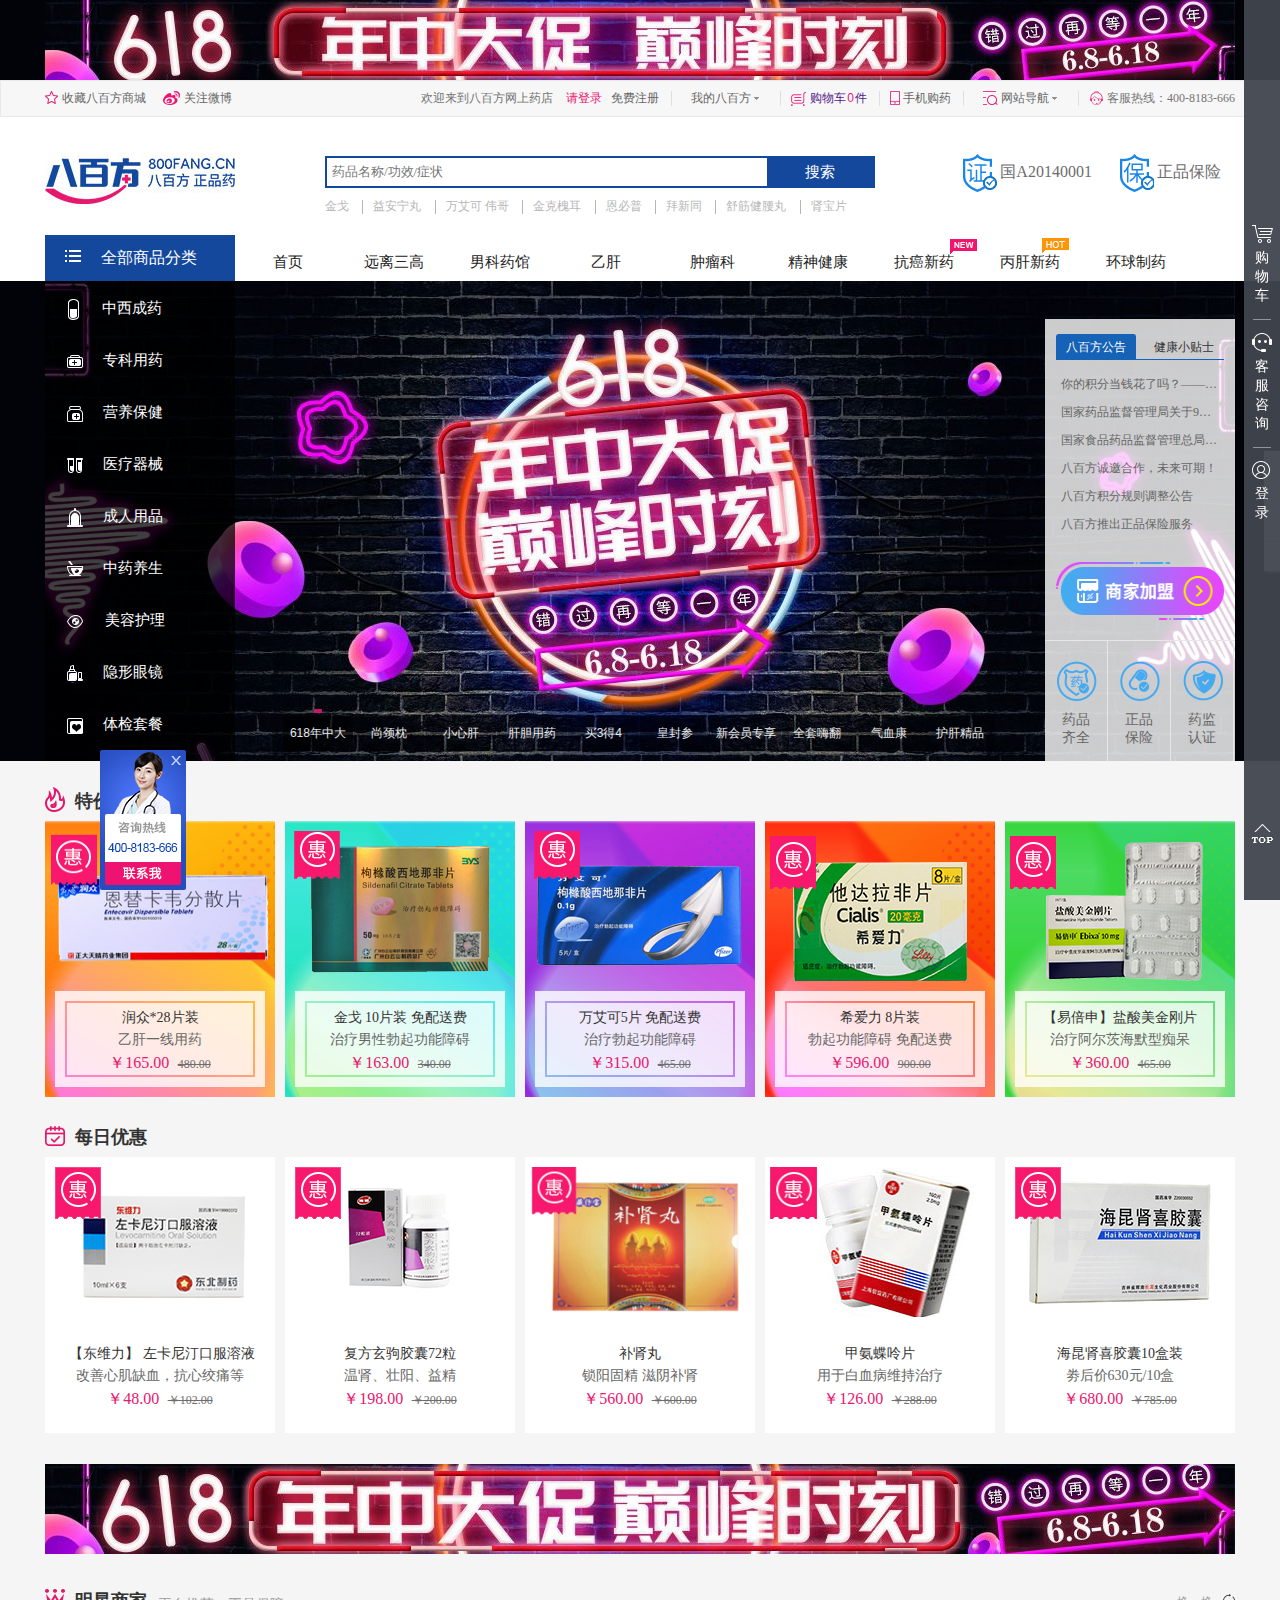
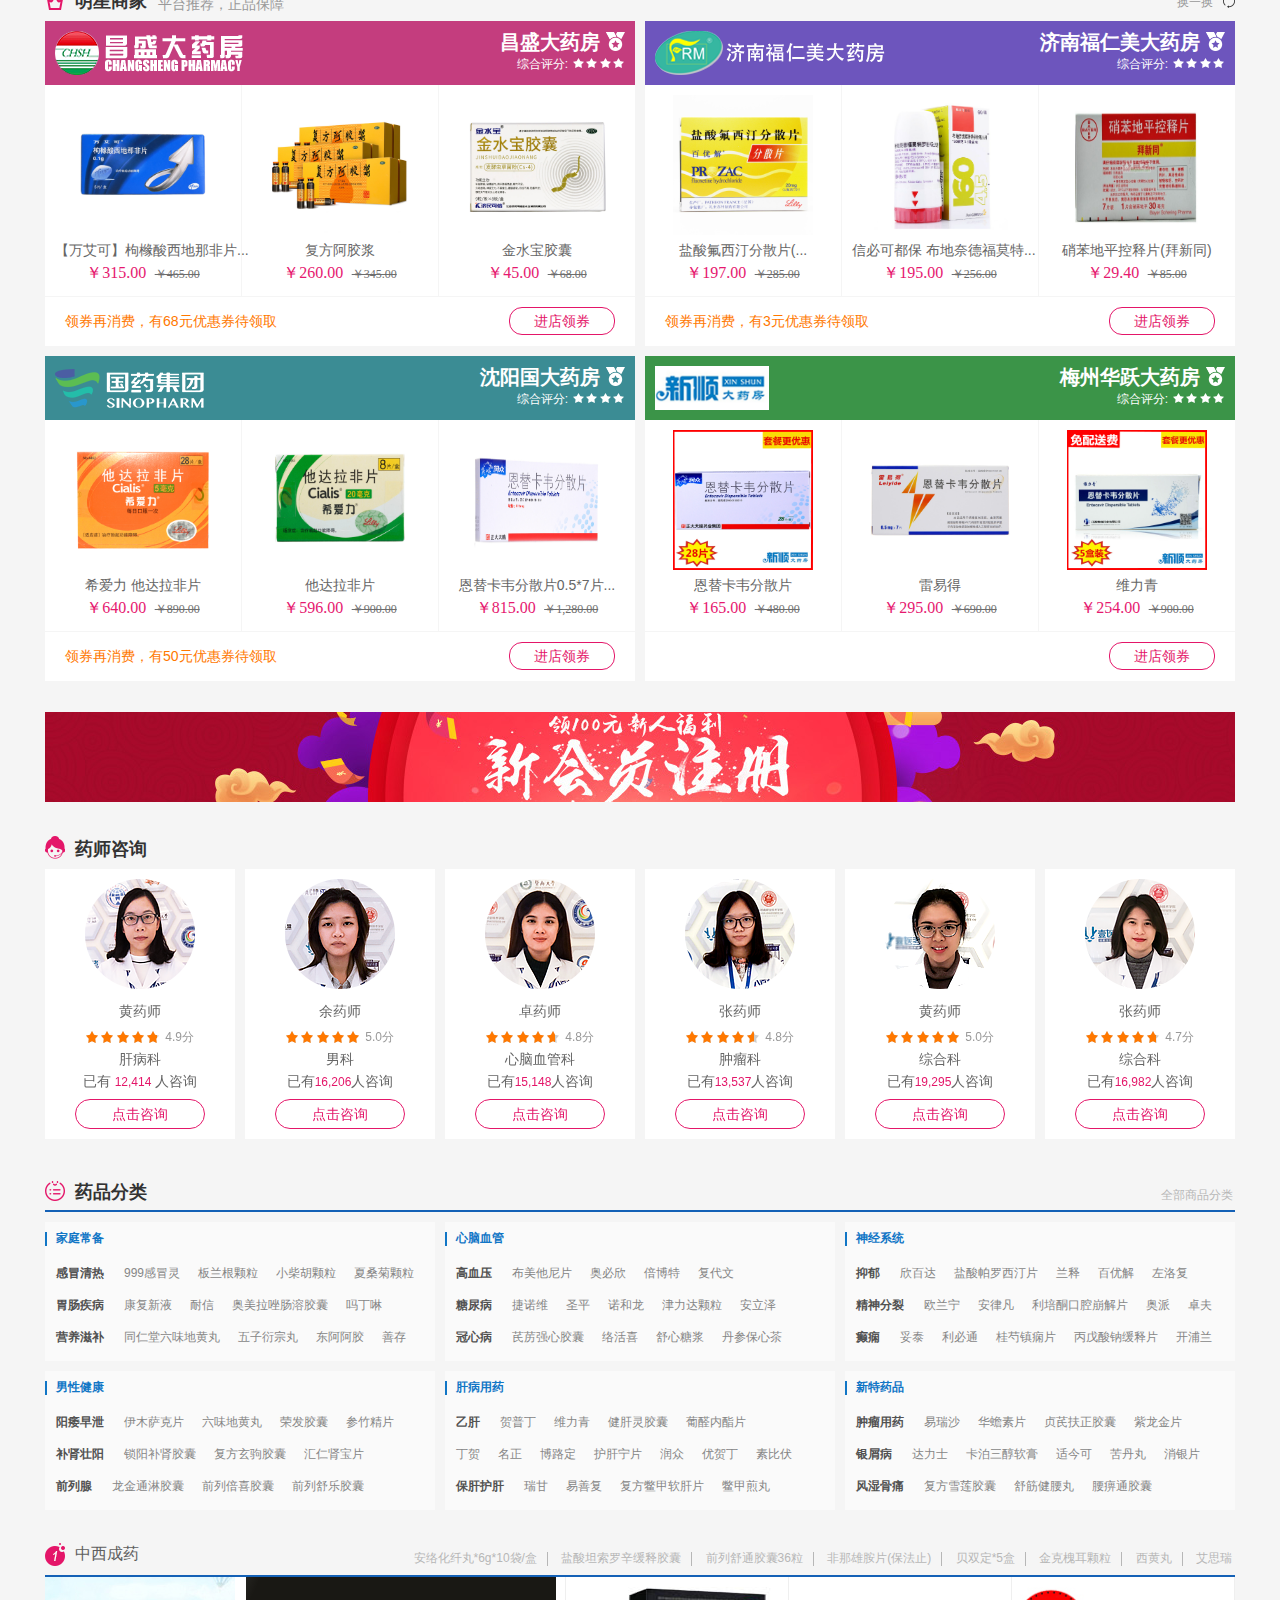
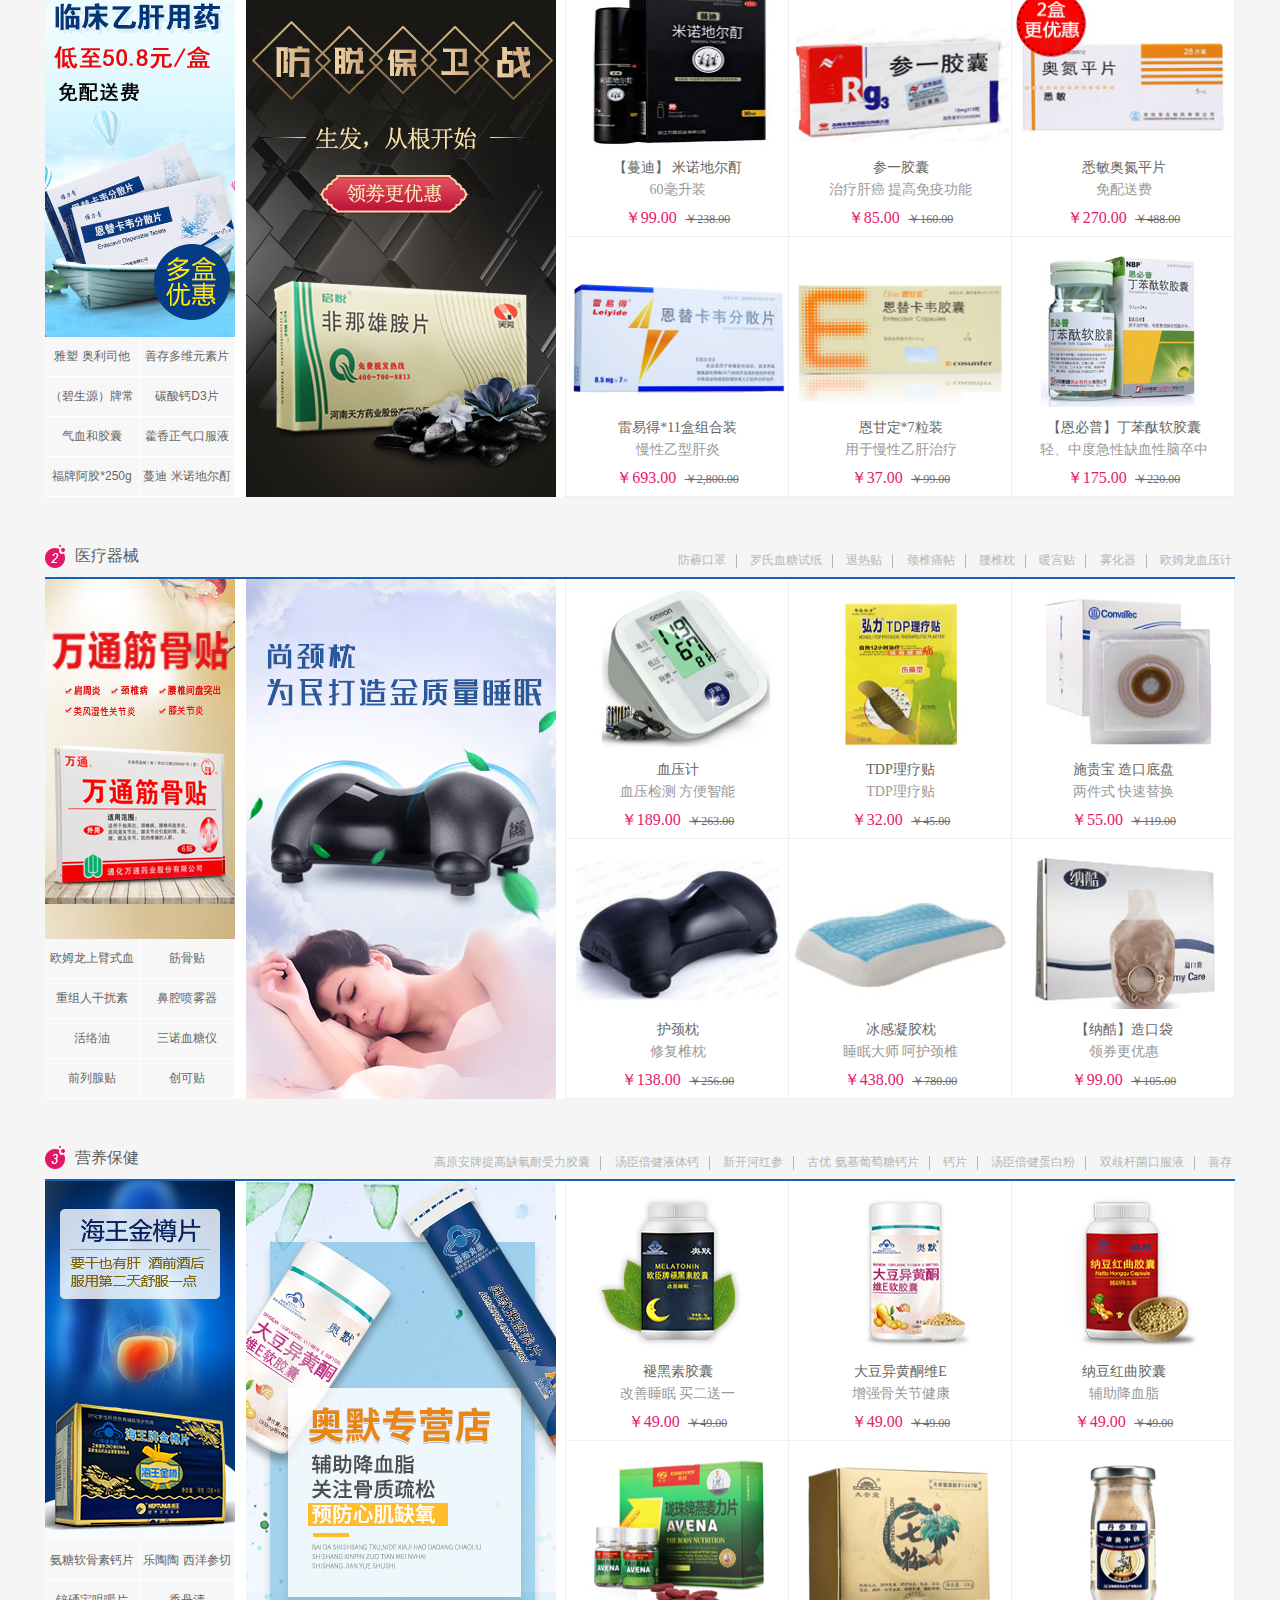
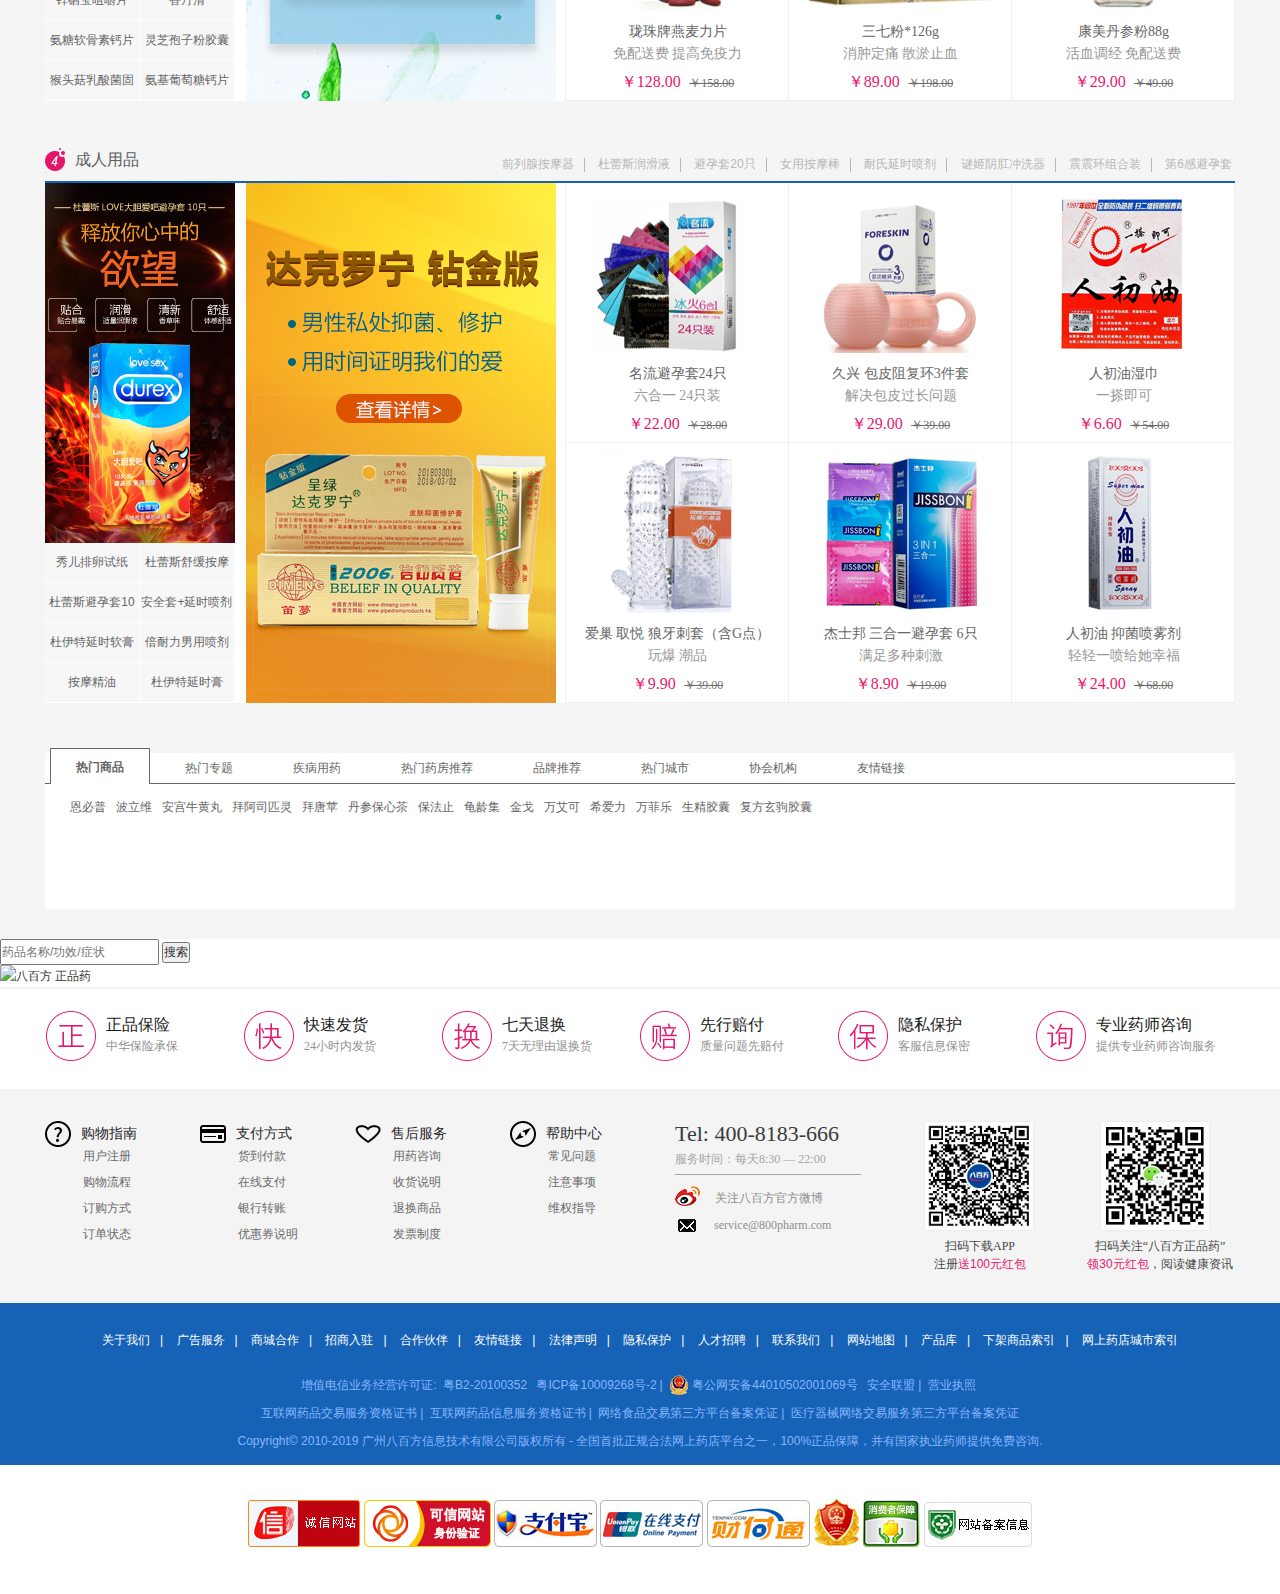
==== src/index.html @ 7cedd0f4 "初始化，完成一些页面" ====
<!DOCTYPE html>
<html lang="en">

<head>
    <meta charset="UTF-8">
    <meta name="viewport" content="width=device-width, initial-scale=1.0">
    <meta http-equiv="X-UA-Compatible" content="ie=edge">
    <title>Document</title>
    <link rel="stylesheet" href="css/base.css">
    <link rel="stylesheet" href="css/header.css">
    <link rel="stylesheet" href="css/side.css">
    <link rel="stylesheet" href="css/footer.css">
    <link rel="stylesheet" href="css/index.css">


</head>

<body>
    <include src="tpl/header.html"></include>
    <!-- 主体部分 -->
    <div id="main-wrap" class="main-wrap">
        <!-- 轮播图 -->
        <div id="flexslider" class="baner-scoller flexslider">
            <div class="slides" id="slides" style="width:auto; visibility:visible;">
                <a href="" title="领68元通用红包" style="background-color: rgb(1, 3, 9); display: inline;">
                    <img src="img/lunbo/20190608085518_529.jpg" alt="领68元通用红包" border="0" width="1190" height="480">
                </a>
                <a href="" title="恢复颈椎生理弯曲" style="background-color: rgb(11, 206, 254); display: none;">
                    <img src="img/lunbo/20190531160219_681.jpg" alt="恢复颈椎生理弯曲" border="0" width="1190" height="480">
                </a>
                <a href="" title="领劵下单更优惠" style="background-color: rgb(219, 247, 251); display: none;">
                    <img src="img/lunbo/20190605105001_0.jpg" alt="领劵下单更优惠" border="0" width="1190" height="480">
                </a>
                <a href="" title="微信关注领红包" style="background-color: rgb(126, 255, 241); display: none;">
                    <img src="img/lunbo/20190222140835_933.jpg" alt="微信关注领红包" border="0" width="1190" height="480">
                </a>
                <a href="" title="辅助降血脂礼盒" style="background-color: rgb(169, 169, 177); display: none;">
                    <img src="img/lunbo/20190424085422_719.jpg" alt="辅助降血脂礼盒" border="0" width="1190" height="480">
                </a>
                <a href="" title="三百年皇室贡奉" style="background-color: rgb(247, 244, 190); display: none;">
                    <img src="img/lunbo/20190531161106_728.jpg" alt="三百年皇室贡奉" border="0" width="1190" height="480">
                </a>
                <a href="" title="领100元红包" style="background-color: rgb(168, 10, 43); display: none;">
                    <img src="img/lunbo/20190213101555_727.jpg" alt="领100元红包" border="0" width="1190" height="480">
                </a>
                <a href="" title="领劵下单更优惠" style="background-color: rgb(185, 114, 246); display: none;">
                    <img src="img/lunbo/20190521174430_975.jpg" alt="领劵下单更优惠" border="0" width="1190" height="480">
                </a>
                <a href="" title="免配送费" style="background-color: rgb(246, 178, 7); display: none;">
                    <img src="img/lunbo/20190517154230_50.jpg" alt="免配送费" border="0" width="1190" height="480">
                </a>
                <a href="" title="虔甘宝买2送1" style="background-color: rgb(235, 235, 237); display: none;">
                    <img src="img/lunbo/20190314094958_608.jpg" alt="虔甘宝买2送1" border="0" width="1190" height="480">
                </a>
                <!--文字控制点-->
                <div id="control-wz" class="jd_ad_btn flex-control-nav">
                    <a href="">
                        <span class="active-icon">
                            <span class="a-icon"></span>
                        </span>
                        <div class="flex-list">
                            <span class="list-icon"></span>
                            领68元通用红包
                        </div>
                        618年中大
                    </a>
                    <a href="">
                        <span class="active-icon">
                            <span class="a-icon"></span>
                        </span>
                        <div class="flex-list">
                            <span class="list-icon"></span>
                            恢复颈椎生理弯曲
                        </div>
                        尚颈枕
                    </a>
                    <a href="">
                        <span class="active-icon">
                            <span class="a-icon"></span>
                        </span>
                        <div class="flex-list">
                            <span class="list-icon"></span>
                            领劵下单更优惠
                        </div>
                        小心肝
                    </a>
                    <a href="">
                        <span class="active-icon">
                            <span class="a-icon"></span>
                        </span>
                        <div class="flex-list">
                            <span class="list-icon"></span>
                            微信关注领红包
                        </div>
                        肝胆用药
                    </a>
                    <a href="">
                        <span class="active-icon">
                            <span class="a-icon"></span>
                        </span>
                        <div class="flex-list">
                            <span class="list-icon"></span>
                            辅助降血脂礼盒
                        </div>
                        买3得4
                    </a>
                    <a href="">
                        <span class="active-icon">
                            <span class="a-icon"></span>
                        </span>
                        <div class="flex-list">
                            <span class="list-icon"></span>
                            三百年皇室贡奉
                        </div>
                        皇封参
                    </a>
                    <a href="">
                        <span class="active-icon">
                            <span class="a-icon"></span>
                        </span>
                        <div class="flex-list">
                            <span class="list-icon"></span>
                            领100元红包
                        </div>
                        新会员专享
                    </a>
                    <a href="">
                        <span class="active-icon">
                            <span class="a-icon"></span>
                        </span>
                        <div class="flex-list">
                            <span class="list-icon"></span>
                            领劵下单更优惠
                        </div>
                        全套嗨翻
                    </a>
                    <a href="">
                        <span class="active-icon">
                            <span class="a-icon"></span>
                        </span>
                        <div class="flex-list">
                            <span class="list-icon"></span>
                            免配送费
                        </div>
                        气血康
                    </a>
                    <a href="">
                        <span class="active-icon">
                            <span class="a-icon"></span>
                        </span>
                        <div class="flex-list">
                            <span class="list-icon"></span>
                            虔甘宝买2送1
                        </div>
                        护肝精品
                    </a>
                </div>
            </div>
            <!-- 左右切换 -->
            <ul class="flex-direction-nav">
            </ul>
        </div>

        <!-- 公告和小贴士 -->
        <div class="baner-extra">
            <div class="baner-bg"></div>
            <div class="extra-info">
                <ul id="ei-list" class="ei-list">
                    <li class="ei-item ei-notice cur">八百方公告</li>
                    <li class="ei-item ei-tip">健康小贴士</li>
                </ul>
                <div class="ei-box notice">
                    <a title="你的积分当钱花了吗？——过期积分清零公告" href="">你的积分当钱花了吗？——过期积分清零公告</a>
                    <a title="国家药品监督管理局关于9批次药品不符合规定的通告（2018年第29号）" href="">
                        国家药品监督管理局关于9批次药品不符合规定的通告（2018年第29号）
                    </a>
                    <a title="国家食品药品监督管理总局关于立即停止销售山药枸杞子压片糖果和济茂堂牌赛舞胶囊等问题食品的公告" href="">
                        国家食品药品监督管理总局关于立即停止销售山药枸杞子压片糖果和济茂堂牌赛舞胶囊等问题食品的公告
                    </a>
                    <a title="八百方诚邀合作，未来可期！" href="">八百方诚邀合作，未来可期！</a>
                    <a title="八百方积分规则调整公告" href="">八百方积分规则调整公告</a>
                    <a title="八百方推出正品保险服务" href="">八百方推出正品保险服务</a>
                </div>
                <div id="ei-tip-list" class="ei-box ei-box2" style="display: none;">
                    <a title="盐酸达泊西汀片的主要作用是什么呢？" href="">
                        盐酸达泊西汀片的主要作用是什么呢？
                    </a>
                    <a title="停止服用盐酸达泊西汀片后会有什么反应呢？" href="">
                        停止服用盐酸达泊西汀片后会有什么反应呢？
                    </a>
                    <a title="过量服用盐酸达泊西汀片的话会如何呢？" href="">
                        过量服用盐酸达泊西汀片的话会如何呢？
                    </a>
                    <a title="服用盐酸达泊西汀片会出现头痛症状吗？" href="">
                        服用盐酸达泊西汀片会出现头痛症状吗？
                    </a>
                    <a title="服用盐酸达泊西汀片对人体有没有什么副作用呢？" href="">
                        服用盐酸达泊西汀片对人体有没有什么副作用呢？
                    </a>
                    <a title="服用盐酸达泊西汀片后会出现哪些不良反应呢？" href="">
                        服用盐酸达泊西汀片后会出现哪些不良反应呢？
                    </a>
                </div>
            </div>
            <a class="merchant-join" href="">
                <i class="icon-merchant"></i>
            </a>
            <a class="extra-feature" href="">
                <p><i class="i-icon icon-yp"></i>药品<br>齐全</p>
                <p><i class="i-icon icon-zp"></i>正品<br>保险</p>
                <p><i class="i-icon icon-yg"></i>药监<br>认证</p>
            </a>
        </div>

        <!-- 热价 -->
        <div class="main-sell-box nav-item-box">
            <h2><i class="i-icon icon-hotsale"></i>特价热卖</h2>
            <ul class="main-sell-list">
                <li class="main-sell-item">
                    <a href="" title="润众*28片装">
                        <img src="img/20190603141624_559.png" alt="润众*28片装" class="pd-img">
                        <div class="pd-wrapper">
                            <p class="pd-name">润众*28片装</p>
                            <p class="pd-desp">乙肝一线用药</p>
                            <p class="pd-price">
                                <em>￥165.00</em>
                                <del>480.00</del>
                            </p>
                        </div>
                    </a>
                </li>
                <li class="main-sell-item">
                    <a href="" title="金戈 10片装 免配送费">
                        <img src="img/20181213113110_50.png" alt="金戈 10片装 免配送费" class="pd-img">
                        <div class="pd-wrapper">
                            <p class="pd-name">金戈 10片装 免配送费</p>
                            <p class="pd-desp">治疗男性勃起功能障碍</p>
                            <p class="pd-price">
                                <em>￥163.00</em>
                                <del>340.00</del>
                            </p>
                        </div>
                    </a>
                </li>
                <li class="main-sell-item">
                    <a href="" title="万艾可5片 免配送费">
                        <img src="img/20181115100601_555.png" alt="万艾可5片 免配送费" class="pd-img">
                        <div class="pd-wrapper">
                            <p class="pd-name">万艾可5片 免配送费</p>
                            <p class="pd-desp">治疗勃起功能障碍</p>
                            <p class="pd-price">
                                <em>￥315.00</em>
                                <del>465.00</del>
                            </p>
                        </div>
                    </a>
                </li>
                <li class="main-sell-item">
                    <a href="" title="希爱力 8片装">
                        <img src="img/20190416102252_571.png" alt="希爱力 8片装" class="pd-img">
                        <div class="pd-wrapper">
                            <p class="pd-name">希爱力 8片装</p>
                            <p class="pd-desp">勃起功能障碍 免配送费</p>
                            <p class="pd-price">
                                <em>￥596.00</em>
                                <del>900.00</del>
                            </p>
                        </div>
                    </a>
                </li>
                <li class="main-sell-item">
                    <a href="" title="【易倍申】盐酸美金刚片">
                        <img src="img/20190412094353_496.png" alt="【易倍申】盐酸美金刚片" class="pd-img">
                        <div class="pd-wrapper">
                            <p class="pd-name">【易倍申】盐酸美金刚片</p>
                            <p class="pd-desp">治疗阿尔茨海默型痴呆</p>
                            <p class="pd-price">
                                <em>￥360.00</em>
                                <del>465.00</del>
                            </p>
                        </div>
                    </a>
                </li>
            </ul>
        </div>

        <!-- 每日优惠 -->
        <div class="daily-rec-box nav-item-box">
            <h2><i class="i-icon icon-clock"></i>每日优惠</h2>
            <ul class="daily-rec-list">
                <!--商品x5start-->
                <li class="daily-sell-item">
                    <a href="" title="【东维力】 左卡尼汀口服溶液">
                        <img src="img/20190604172719_484.jpg" alt="【东维力】 左卡尼汀口服溶液" class="pd-img">
                        <div class="pd-wrapper">
                            <p class="pd-name">【东维力】 左卡尼汀口服溶液</p>
                            <p class="pd-desp">改善心肌缺血，抗心绞痛等</p>
                            <p class="pd-price">
                                <em>￥48.00</em>
                                <del>￥102.00</del>
                            </p>
                        </div>
                    </a>
                </li>
                <li class="daily-sell-item">
                    <a href="" title="复方玄驹胶囊72粒">
                        <img src="img/20190604172952_989.jpg" alt="复方玄驹胶囊72粒" class="pd-img">
                        <div class="pd-wrapper">
                            <p class="pd-name">复方玄驹胶囊72粒</p>
                            <p class="pd-desp">温肾、壮阳、益精</p>
                            <p class="pd-price">
                                <em>￥198.00</em>
                                <del>￥200.00</del>
                            </p>
                        </div>
                    </a>
                </li>
                <li class="daily-sell-item">
                    <a href="" title="补肾丸">
                        <img src="img/20190605112839_34.jpg" alt="补肾丸" class="pd-img">
                        <div class="pd-wrapper">
                            <p class="pd-name">补肾丸</p>
                            <p class="pd-desp">锁阳固精 滋阴补肾</p>
                            <p class="pd-price">
                                <em>￥560.00</em>
                                <del>￥600.00</del>
                            </p>
                        </div>
                    </a>
                </li>
                <li class="daily-sell-item">
                    <a href="" title="甲氨蝶呤片">
                        <img src="img/20180514104136_933.jpg" alt="甲氨蝶呤片" class="pd-img">
                        <div class="pd-wrapper">
                            <p class="pd-name">甲氨蝶呤片</p>
                            <p class="pd-desp">用于白血病维持治疗</p>
                            <p class="pd-price">
                                <em>￥126.00</em>
                                <del>￥288.00</del>
                            </p>
                        </div>
                    </a>
                </li>
                <li class="daily-sell-item">
                    <a href="" title="海昆肾喜胶囊10盒装 ">
                        <img src="img/20180803165244_743.jpg" alt="海昆肾喜胶囊10盒装 " class="pd-img">
                        <div class="pd-wrapper">
                            <p class="pd-name">海昆肾喜胶囊10盒装 </p>
                            <p class="pd-desp">劵后价630元/10盒</p>
                            <p class="pd-price">
                                <em>￥680.00</em>
                                <del>￥785.00</del>
                            </p>
                        </div>
                    </a>
                </li>
                <!--商品x5end-->
            </ul>
        </div>

        <div class="front-floor-box">
            <a href="" title="领68元通用红包">
                <img src="img/20190608085956_177.jpg" alt="领68元通用红包" border="0" width="1190" height="90">
            </a>
        </div>

        <!-- 明星商家 -->
        <div class="brand-rec-box nav-item-box">
            <div class="brand-header">
                <h2><i class="i-icon icon-brand"></i>明星商家</h2>
                <span>平台推荐，正品保障</span>
                <p class="brand-change" id="brand_change">换一换<i class="i-icon icon-change"></i></p>
            </div>

            <ul class="brand-rec-list" id="brand_rec_list">
                <li class="brand-rec-item">
                    <a href="" class="pd-header bg-c43d7e">
                        <img src="img/mxsj/20181025143354_254.png" class="header-img">
                        <div class="header-info">
                            <p class="header-name">昌盛大药房<i class="i-icon icon-gold"></i></p>
                            <p class="header-star">综合评分:<span class="i-icon h-star" style="width:52px;"></span></p>
                        </div>
                    </a>
                    <ul class="pd-container">
                        <li class="pd-item">
                            <a href="" title="【万艾可】枸橼酸西地那非片 0.1g*5片/盒">
                                <img src="img/mxsj/20151028102254_977.jpg" class="pd-img">
                                <div class="pd-wrapper">
                                    <p class="pd-name">【万艾可】枸橼酸西地那非片...</p>
                                    <p class="pd-price">
                                        <em>￥315.00</em>
                                        <del>￥465.00</del>
                                    </p>
                                </div>
                            </a>
                        </li>
                        <li class="pd-item">
                            <a href="" title="复方阿胶浆">
                                <img src="img/mxsj/cca2edb2308437da97ccf8b95b911ad47c27049d.jpg" class="pd-img">
                                <div class="pd-wrapper">
                                    <p class="pd-name">复方阿胶浆</p>
                                    <p class="pd-price">
                                        <em>￥260.00</em>
                                        <del>￥345.00</del>
                                    </p>
                                </div>
                            </a>
                        </li>
                        <li class="pd-item">
                            <a href="" title="金水宝胶囊">
                                <img src="img/mxsj/ef326604a9f269c57482d0fcf5e76b9abb7bcfe9.jpg" class="pd-img">
                                <div class="pd-wrapper">
                                    <p class="pd-name">金水宝胶囊</p>
                                    <p class="pd-price">
                                        <em>￥45.00</em>
                                        <del>￥68.00</del>
                                    </p>
                                </div>
                            </a>
                        </li>
                    </ul>
                    <div class="pd-bottom">
                        <p class="pd-tip">领券再消费，有68元优惠券待领取</p>
                        <a href="" class="pd-btn-merchant">进店领券</a>
                    </div>
                </li>
                <li class="brand-rec-item">
                    <a href="" class="pd-header bg-6d55bd">
                        <img src="img/mxsj/20180322110644_582.png" class="header-img">
                        <div class="header-info">
                            <p class="header-name">济南福仁美大药房<i class="i-icon icon-gold"></i></p>
                            <p class="header-star">综合评分:<span class="i-icon h-star" style="width:52px;"></span></p>
                        </div>
                    </a>
                    <ul class="pd-container">
                        <li class="pd-item">
                            <a href="" title="盐酸氟西汀分散片(百优解)">
                                <img src="img/mxsj/20160627101207_429.jpg" class="pd-img">
                                <div class="pd-wrapper">
                                    <p class="pd-name">盐酸氟西汀分散片(...</p>
                                    <p class="pd-price">
                                        <em>￥197.00</em>
                                        <del>￥285.00</del>
                                    </p>
                                </div>
                            </a>
                        </li>
                        <li class="pd-item">
                            <a href="" title="信必可都保 布地奈德福莫特罗粉吸入剂">
                                <img src="img/mxsj/20151022173344_41.png" class="pd-img">
                                <div class="pd-wrapper">
                                    <p class="pd-name">信必可都保 布地奈德福莫特...</p>
                                    <p class="pd-price">
                                        <em>￥195.00</em>
                                        <del>￥256.00</del>
                                    </p>
                                </div>
                            </a>
                        </li>
                        <li class="pd-item">
                            <a href="" title="硝苯地平控释片(拜新同)">
                                <img src="img/mxsj/20160316145435_885.jpg" class="pd-img">
                                <div class="pd-wrapper">
                                    <p class="pd-name">硝苯地平控释片(拜新同)</p>
                                    <p class="pd-price">
                                        <em>￥29.40</em>
                                        <del>￥85.00</del>
                                    </p>
                                </div>
                            </a>
                        </li>
                    </ul>
                    <div class="pd-bottom">
                        <p class="pd-tip">领券再消费，有3元优惠券待领取</p>
                        <a href="" class="pd-btn-merchant">进店领券</a>
                    </div>
                </li>
                <li class="brand-rec-item">
                    <a href="" class="pd-header bg-3b8c94">
                        <img src="img/mxsj/20180103102736_97.png" class="header-img">
                        <div class="header-info">
                            <p class="header-name">沈阳国大药房<i class="i-icon icon-gold"></i></p>
                            <p class="header-star">综合评分:<span class="i-icon h-star" style="width:52px;"></span></p>
                        </div>
                    </a>
                    <ul class="pd-container">
                        <li class="pd-item">
                            <a href="" title="希爱力 他达拉非片">
                                <img src="img/mxsj/8a9231b7bd22479d005d2f0d5c5cde1fc766277b.jpg" class="pd-img">
                                <div class="pd-wrapper">
                                    <p class="pd-name">希爱力 他达拉非片</p>
                                    <p class="pd-price">
                                        <em>￥640.00</em>
                                        <del>￥890.00</del>
                                    </p>
                                </div>
                            </a>
                        </li>
                        <li class="pd-item">
                            <a href="" title="他达拉非片">
                                <img src="img/mxsj/59262cc806ba8d191765d1baf769466936095919.jpg" class="pd-img">
                                <div class="pd-wrapper">
                                    <p class="pd-name">他达拉非片</p>
                                    <p class="pd-price">
                                        <em>￥596.00</em>
                                        <del>￥900.00</del>
                                    </p>
                                </div>
                            </a>
                        </li>
                        <li class="pd-item">
                            <a href="" title="恩替卡韦分散片0.5*7片  乙型肝炎  ">
                                <img src="img/mxsj/20151022175529_500.png" class="pd-img">
                                <div class="pd-wrapper">
                                    <p class="pd-name">恩替卡韦分散片0.5*7片...</p>
                                    <p class="pd-price">
                                        <em>￥815.00</em>
                                        <del>￥1,280.00</del>
                                    </p>
                                </div>
                            </a>
                        </li>
                    </ul>
                    <div class="pd-bottom">
                        <p class="pd-tip">领券再消费，有50元优惠券待领取</p>
                        <a href="" class="pd-btn-merchant">进店领券</a>
                    </div>
                </li>
                <li class="brand-rec-item">
                    <a href="" class="pd-header bg-3b9448">
                        <img src="img/mxsj/20190313150946439.png" class="header-img">
                        <div class="header-info">
                            <p class="header-name">梅州华跃大药房<i class="i-icon icon-gold"></i></p>
                            <p class="header-star">综合评分:<span class="i-icon h-star" style="width:52px;"></span></p>
                        </div>
                    </a>
                    <ul class="pd-container">
                        <li class="pd-item">
                            <a href="" title="恩替卡韦分散片">
                                <img src="img/mxsj/ddc695d0097cc020b74b0a919d3f4c9b0ca902a5.jpg" class="pd-img">
                                <div class="pd-wrapper">
                                    <p class="pd-name">恩替卡韦分散片</p>
                                    <p class="pd-price">
                                        <em>￥165.00</em>
                                        <del>￥480.00</del>
                                    </p>
                                </div>
                            </a>
                        </li>
                        <li class="pd-item">
                            <a href="" title="雷易得">
                                <img src="img/mxsj/20161107161429_498.jpg" class="pd-img">
                                <div class="pd-wrapper">
                                    <p class="pd-name">雷易得</p>
                                    <p class="pd-price">
                                        <em>￥295.00</em>
                                        <del>￥690.00</del>
                                    </p>
                                </div>
                            </a>
                        </li>
                        <li class="pd-item">
                            <a href="" title="维力青">
                                <img src="img/mxsj/6931df0fbb4f757fdab0b154d15236b468b6031e.jpg" class="pd-img">
                                <div class="pd-wrapper">
                                    <p class="pd-name">维力青</p>
                                    <p class="pd-price">
                                        <em>￥254.00</em>
                                        <del>￥900.00</del>
                                    </p>
                                </div>
                            </a>
                        </li>
                    </ul>
                    <div class="pd-bottom">
                        <a href="" class="pd-btn-merchant">进店领券</a>
                    </div>
                </li>
            </ul>

            <ul class="brand-rec-list">
                <li class="brand-rec-item">
                    <a href="" class="pd-header bg-c43d7e">
                        <img src="img/mxsj/20190110102934_865.png" class="header-img">
                        <div class="header-info">
                            <p class="header-name">成都隆安堂大药房<i class="i-icon icon-gold"></i></p>
                            <p class="header-star">综合评分:<span class="i-icon h-star" style="width:52px;"></span></p>
                        </div>
                    </a>
                    <ul class="pd-container">
                        <li class="pd-item">
                            <a href="" title="博尔宁胶囊">
                                <img src="img/mxsj/4a6581f6445a1037cf6b578132110caa38c8f682.jpg" class="pd-img">
                                <div class="pd-wrapper">
                                    <p class="pd-name">博尔宁胶囊</p>
                                    <p class="pd-price">
                                        <em>￥115.00</em>
                                        <del>￥550.00</del>
                                    </p>
                                </div>
                            </a>
                        </li>
                        <li class="pd-item">
                            <a href="" title="双黄连软胶囊">
                                <img src="img/mxsj/20160307164520_963.jpg" class="pd-img">
                                <div class="pd-wrapper">
                                    <p class="pd-name">双黄连软胶囊</p>
                                    <p class="pd-price">
                                        <em>￥21.54</em>
                                        <del>￥26.54</del>
                                    </p>
                                </div>
                            </a>
                        </li>
                        <li class="pd-item">
                            <a href="" title="复方鱼腥草合剂">
                                <img src="img/mxsj/20150804152831_820.jpg" class="pd-img">
                                <div class="pd-wrapper">
                                    <p class="pd-name">复方鱼腥草合剂</p>
                                    <p class="pd-price">
                                        <em>￥21.54</em>
                                        <del>￥26.54</del>
                                    </p>
                                </div>
                            </a>
                        </li>
                    </ul>
                    <div class="pd-bottom">
                        <p class="pd-tip">领券再消费，有20元优惠券待领取</p>
                        <a href="" class="pd-btn-merchant">进店领券</a>
                    </div>
                </li>
                <li class="brand-rec-item">
                    <a href="" class="pd-header bg-6d55bd">
                        <img src="img/mxsj/20180312101054_65.png" class="header-img">
                        <div class="header-info">
                            <p class="header-name">民益大药房<i class="i-icon icon-gold"></i></p>
                            <p class="header-star">综合评分:<span class="i-icon h-star" style="width:25px;"></span></p>
                        </div>
                    </a>
                    <ul class="pd-container">
                        <li class="pd-item">
                            <a href="" title="拜唐苹  10盒装">
                                <img src="img/mxsj/20151027160743_166.jpg" class="pd-img">
                                <div class="pd-wrapper">
                                    <p class="pd-name">拜唐苹 10盒装</p>
                                    <p class="pd-price">
                                        <em>￥545.00</em>
                                        <del>￥760.00</del>
                                    </p>
                                </div>
                            </a>
                        </li>
                        <li class="pd-item">
                            <a href="" title="苏合香丸">
                                <img src="img/mxsj/20101019_0078.jpg" class="pd-img">
                                <div class="pd-wrapper">
                                    <p class="pd-name">苏合香丸</p>
                                    <p class="pd-price">
                                        <em>￥330.00</em>
                                        <del>￥420.00</del>
                                    </p>
                                </div>
                            </a>
                        </li>
                        <li class="pd-item">
                            <a href="" title="金天格 24粒装 10盒套餐">
                                <img src="img/mxsj/20161222103316_741.jpg" class="pd-img">
                                <div class="pd-wrapper">
                                    <p class="pd-name">金天格 24粒装 10盒套...</p>
                                    <p class="pd-price">
                                        <em>￥275.00</em>
                                        <del>￥300.00</del>
                                    </p>
                                </div>
                            </a>
                        </li>
                    </ul>
                    <div class="pd-bottom">
                        <p class="pd-tip">领券再消费，有15元优惠券待领取</p>
                        <a href="" class="pd-btn-merchant">进店领券</a>
                    </div>
                </li>
                <li class="brand-rec-item">
                    <a href="" class="pd-header bg-3b8c94">
                        <img src="img/mxsj/20160531141806_475.jpg" class="header-img">
                        <div class="header-info">
                            <p class="header-name">同康大药房<i class="i-icon icon-gold"></i></p>
                            <p class="header-star">综合评分:<span class="i-icon h-star" style="width:40px;"></span></p>
                        </div>
                    </a>
                    <ul class="pd-container">
                        <li class="pd-item">
                            <a href="" title="【仁澳】 奥卡西平片 （30片装）-北京四环制药">
                                <img src="img/mxsj/20160905103821_948.jpg" class="pd-img">
                                <div class="pd-wrapper">
                                    <p class="pd-name">【仁澳】 奥卡西平片 （3...</p>
                                    <p class="pd-price">
                                        <em>￥36.80</em>
                                        <del>￥260.00</del>
                                    </p>
                                </div>
                            </a>
                        </li>
                        <li class="pd-item">
                            <a href="" title="古立西  脑蛋白水解物片  黑龙江江世药业有限公司">
                                <img src="img/mxsj/615519bf2e7712a44af6129b3a703cdf64af82c3.jpg" class="pd-img">
                                <div class="pd-wrapper">
                                    <p class="pd-name">古立西 脑蛋白水解物片 ...</p>
                                    <p class="pd-price">
                                        <em>￥31.50</em>
                                        <del>￥38.00</del>
                                    </p>
                                </div>
                            </a>
                        </li>
                        <li class="pd-item">
                            <a href="" title="芪苈强心胶囊  石家庄以岭药业股份有限公司">
                                <img src="img/mxsj/20151023124548_229.jpeg" class="pd-img">
                                <div class="pd-wrapper">
                                    <p class="pd-name">芪苈强心胶囊 石家庄以岭...</p>
                                    <p class="pd-price">
                                        <em>￥27.40</em>
                                        <del>￥55.00</del>
                                    </p>
                                </div>
                            </a>
                        </li>
                    </ul>
                    <div class="pd-bottom">
                        <p class="pd-tip">领券再消费，有100元优惠券待领取</p>
                        <a href="" class="pd-btn-merchant">进店领券</a>
                    </div>
                </li>
                <li class="brand-rec-item">
                    <a href="" class="pd-header bg-3b9448">
                        <img src="img/mxsj/20190110112756_682.png" class="header-img">
                        <div class="header-info">
                            <p class="header-name">健客大药房<i class="i-icon icon-gold"></i></p>
                            <p class="header-star">综合评分:<span class="i-icon h-star" style="width:64px;"></span></p>
                        </div>
                    </a>
                    <ul class="pd-container">
                        <li class="pd-item">
                            <a href="" title="富马酸丙酚替诺福韦片(韦立得)(TAF)">
                                <img src="img/mxsj/3c6e5f3f1889571763117f76a94f010c7554e69b.jpg" class="pd-img">
                                <div class="pd-wrapper">
                                    <p class="pd-name">富马酸丙酚替诺福韦片(韦立...</p>
                                    <p class="pd-price">
                                        <em>￥1,180.00</em>
                                        <del>￥1,853.00</del>
                                    </p>
                                </div>
                            </a>
                        </li>
                        <li class="pd-item">
                            <a href="" title="马来酸恩替卡韦片(天丁)">
                                <img src="img/mxsj/20151021094236_476.jpg" class="pd-img">
                                <div class="pd-wrapper">
                                    <p class="pd-name">马来酸恩替卡韦片(天丁)</p>
                                    <p class="pd-price">
                                        <em>￥89.00</em>
                                        <del>￥178.89</del>
                                    </p>
                                </div>
                            </a>
                        </li>
                        <li class="pd-item">
                            <a href="" title="盐酸达泊西汀片(必利劲)">
                                <img src="img/mxsj/64e8910b3d324f3a2d60684be9c7c9f1fface943.jpg" class="pd-img">
                                <div class="pd-wrapper">
                                    <p class="pd-name">盐酸达泊西汀片(必利劲)</p>
                                    <p class="pd-price">
                                        <em>￥170.00</em>
                                        <del>￥278.00</del>
                                    </p>
                                </div>
                            </a>
                        </li>
                    </ul>
                    <div class="pd-bottom">
                        <p class="pd-tip">领券再消费，有20元优惠券待领取</p>
                        <a href="" class="pd-btn-merchant">进店领券</a>
                    </div>
                </li>
            </ul>



        </div>

        <div class="front-floor-box">
            <a href="" title="新会员福利">
                <img src="img/20180420143059_543.jpg" alt="新会员福利" border="0" width="1190" height="90">
            </a>
        </div>

        <!-- 药师 -->
        <div class="doc-consult-box nav-item-box">
            <h2><i class="i-icon icon-doctor"></i>药师咨询</h2>
            <ul class="doc-consult-list">
                <li class="doc-consult-item">
                    <div class="intro-box">
                        <div class="intro-box-top">
                            <img src="img/yaoshi/tor01.png">
                            <p class="pd-name">黄药师</p>
                            <p class="pd-star">
                                <span class="star-bg"></span>
                                <span class="star-num" style="width:71px;"></span>
                                4.9分
                            </p>
                            <p>肝病科</p>
                            <p class="pd-num">
                                已有
                                <span class="doc_num">12,414</span>
                                人咨询
                            </p>
                        </div>
                        <div class="intro-box-bottom">
                            <a href="" class="consult_cli">点击咨询</a>
                        </div>
                    </div>
                    <div class="intro-hover-box">
                        <img src="img/yaoshi/code01.png">
                        <p class="pd-name">添加药师为微信好友</p>
                        <p class="pd-star">满 意 度：<span><i class="star-num" style="width:73px;"></i></span>5.0分</p>
                        <p class="pd-star">回复速度：<span><i class="star-num" style="width:69px;"></i></span>4.8分</p>
                        <p>服务时间：09:00~21:00</p>
                        <div class="intro-box-bottom">
                            <a onclick="NTKF.im_openInPageChat('bf_1000_1500947777334')" class="consult_cli">点击咨询</a>
                        </div>
                    </div>
                </li>
                <li class="doc-consult-item">
                    <div class="intro-box">
                        <div class="intro-box-top">
                            <img src="img/yaoshi/tor02.png">
                            <p class="pd-name">余药师</p>
                            <p class="pd-star"><span class="star-bg"></span><span class="star-num"
                                    style="width:73px;"></span>5.0分</p>
                            <p>男科</p>
                            <p class="pd-num">已有<span class="doc_num">16,206</span>人咨询</p>
                        </div>
                        <div class="intro-box-bottom">
                            <a onclick="NTKF.im_openInPageChat('bf_1000_1500947777334')" class="consult_cli">点击咨询</a>
                        </div>
                    </div>
                    <div class="intro-hover-box">
                        <img src="img/yaoshi/code02.png">
                        <p class="pd-name">添加药师为微信好友</p>
                        <p class="pd-star">满 意 度：<span><i class="star-num" style="width:73px;"></i></span>5.0分</p>
                        <p class="pd-star">回复速度：<span><i class="star-num" style="width:71px;"></i></span>4.9分</p>
                        <p>服务时间：09:00~21:00</p>
                        <div class="intro-box-bottom">
                            <a onclick="NTKF.im_openInPageChat('bf_1000_1500947777334')" class="consult_cli">点击咨询</a>
                        </div>
                    </div>
                </li>
                <li class="doc-consult-item">
                    <div class="intro-box">
                        <div class="intro-box-top">
                            <img src="img/yaoshi/tor03.png">
                            <p class="pd-name">卓药师</p>
                            <p class="pd-star"><span class="star-bg"></span><span class="star-num"
                                    style="width:69px;"></span>4.8分</p>
                            <p>心脑血管科</p>
                            <p class="pd-num">已有<span class="doc_num">15,148</span>人咨询</p>
                        </div>
                        <div class="intro-box-bottom">
                            <a onclick="NTKF.im_openInPageChat('bf_1000_1450344131702')" class="consult_cli">点击咨询</a>
                        </div>
                    </div>
                    <div class="intro-hover-box">
                        <img src="img/yaoshi/code03.png">
                        <p class="pd-name">添加药师为微信好友</p>
                        <p class="pd-star">满 意 度：<span><i class="star-num" style="width:71px;"></i></span>4.9分</p>
                        <p class="pd-star">回复速度：<span><i class="star-num" style="width:69px;"></i></span>4.8分</p>
                        <p>服务时间：09:00~21:00</p>
                        <div class="intro-box-bottom">
                            <a onclick="NTKF.im_openInPageChat('bf_1000_1450344131702')" class="consult_cli">点击咨询</a>
                        </div>
                    </div>
                </li>
                <li class="doc-consult-item">
                    <div class="intro-box">
                        <div class="intro-box-top">
                            <img src="img/yaoshi/tor04.png">
                            <p class="pd-name">张药师</p>
                            <p class="pd-star"><span class="star-bg"></span><span class="star-num"
                                    style="width:68px;"></span>4.8分</p>
                            <p>肿瘤科</p>
                            <p class="pd-num">已有<span class="doc_num">13,537</span>人咨询</p>
                        </div>
                        <div class="intro-box-bottom">
                            <a onclick="NTKF.im_openInPageChat('bf_1000_1490083128564')" class="consult_cli">点击咨询</a>
                        </div>
                    </div>
                    <div class="intro-hover-box">
                        <img src="img/yaoshi/code04.png">
                        <p class="pd-name">添加药师为微信好友</p>
                        <p class="pd-star">满 意 度：<span><i class="star-num" style="width:69px;"></i></span>4.8分</p>
                        <p class="pd-star">回复速度：<span><i class="star-num" style="width:69px;"></i></span>4.8分</p>
                        <p>服务时间：09:00~21:00</p>
                        <div class="intro-box-bottom">
                            <a onclick="NTKF.im_openInPageChat('bf_1000_1490083128564')" class="consult_cli">点击咨询</a>
                        </div>
                    </div>
                </li>
                <li class="doc-consult-item">
                    <div class="intro-box">
                        <div class="intro-box-top">
                            <img src="img/yaoshi/tor05.png">
                            <p class="pd-name">黄药师</p>
                            <p class="pd-star"><span class="star-bg"></span><span class="star-num"
                                    style="width:73px;"></span>5.0分</p>
                            <p>综合科</p>
                            <p class="pd-num">已有<span class="doc_num">19,295</span>人咨询</p>
                        </div>
                        <div class="intro-box-bottom">
                            <a onclick="NTKF.im_openInPageChat('bf_1000_1500947546873')" class="consult_cli">点击咨询</a>
                        </div>
                    </div>
                    <div class="intro-hover-box">
                        <img src="img/yaoshi/code05.png">
                        <p class="pd-name">添加药师为微信好友</p>
                        <p class="pd-star">满 意 度：<span><i class="star-num" style="width:73px;"></i></span>5.0分</p>
                        <p class="pd-star">回复速度：<span><i class="star-num" style="width:73px;"></i></span>5.0分</p>
                        <p>服务时间：09:00~21:00</p>
                        <div class="intro-box-bottom">
                            <a onclick="NTKF.im_openInPageChat('bf_1000_1500947546873')" class="consult_cli">点击咨询</a>
                        </div>
                    </div>
                </li>
                <li class="doc-consult-item">
                    <div class="intro-box">
                        <div class="intro-box-top">
                            <img src="img/yaoshi/tor06.png">
                            <p class="pd-name">张药师</p>
                            <p class="pd-star"><span class="star-bg"></span><span class="star-num"
                                    style="width:70px;"></span>4.7分</p>
                            <p>综合科</p>
                            <p class="pd-num">已有<span class="doc_num">16,982</span>人咨询</p>
                        </div>
                        <div class="intro-box-bottom">
                            <a onclick="NTKF.im_openInPageChat('bf_1000_1500947546873')" class="consult_cli">点击咨询</a>
                        </div>
                    </div>
                    <div class="intro-hover-box">
                        <img src="img/yaoshi/code06.png">
                        <p class="pd-name">添加药师为微信好友</p>
                        <p class="pd-star">满 意 度：<span><i class="star-num" style="width:69px;"></i></span>4.8分</p>
                        <p class="pd-star">回复速度：<span><i class="star-num" style="width:66px;"></i></span>4.7分</p>
                        <p>服务时间：09:00~21:00</p>
                        <div class="intro-box-bottom">
                            <a onclick="NTKF.im_openInPageChat('bf_1000_1500947546873')" class="consult_cli">点击咨询</a>
                        </div>
                    </div>
                </li>
            </ul>
        </div>

        <!-- 药品分类 -->
        <div class="main-cate-box">
            <div class="cate-header nav-item-box">
                <h2><i class="i-icon icon-sort"></i>药品分类</h2>
                <a href="" class="cate-all">全部商品分类</a>
            </div>
            <!--分类列表-->
            <ul class="cate-list">
                <li class="cate-item">
                    <div class="cate-tag">家庭常备</div>
                    <div class="cate-detail">
                        <dl>
                            <dt><a href="">感冒清热</a></dt>
                            <dd><a href="">999感冒灵</a></dd>
                            <dd><a href="">板兰根颗粒</a></dd>
                            <dd><a href="">小柴胡颗粒</a></dd>
                            <dd><a href="">夏桑菊颗粒</a></dd>
                        </dl>
                        <dl>
                            <dt><a href="">胃肠疾病</a></dt>
                            <dd><a href="">康复新液</a></dd>
                            <dd><a href="">耐信</a></dd>
                            <dd><a href="">奥美拉唑肠溶胶囊</a></dd>
                            <dd><a href="">吗丁啉</a></dd>
                        </dl>
                        <dl>
                            <dt><a href="">营养滋补</a></dt>
                            <dd><a href="">同仁堂六味地黄丸</a></dd>
                            <dd><a href="">五子衍宗丸</a></dd>
                            <dd><a href="">东阿阿胶</a></dd>
                            <dd><a href="">善存</a></dd>
                        </dl>
                    </div>
                </li>

                <li class="cate-item">
                    <div class="cate-tag">心脑血管</div>
                    <div class="cate-detail">
                        <dl>
                            <dt><a href="">高血压</a></dt>
                            <dd><a href="">布美他尼片</a></dd>
                            <dd><a href="">奥必欣</a></dd>
                            <dd><a href="">倍博特</a></dd>
                            <dd><a href="">复代文</a></dd>
                        </dl>
                        <dl>
                            <dt><a href="">糖尿病</a></dt>
                            <dd><a href="">捷诺维</a></dd>
                            <dd><a href="">圣平</a></dd>
                            <dd><a href="">诺和龙</a></dd>
                            <dd><a href="">津力达颗粒</a></dd>
                            <dd><a href="">安立泽</a></dd>
                        </dl>
                        <dl>
                            <dt><a href="">冠心病</a></dt>
                            <dd><a href="">芪苈强心胶囊</a></dd>
                            <dd><a href="">络活喜</a></dd>
                            <dd><a href="">舒心糖浆</a></dd>
                            <dd><a href="">丹参保心茶</a></dd>
                        </dl>
                    </div>
                </li>

                <li class="cate-item">
                    <div class="cate-tag">神经系统</div>
                    <div class="cate-detail">
                        <dl>
                            <dt><a href="">抑郁</a></dt>
                            <dd><a href="">欣百达</a></dd>
                            <dd><a href="">盐酸帕罗西汀片</a></dd>
                            <dd><a href="">兰释</a></dd>
                            <dd><a href="">百优解</a></dd>
                            <dd><a href="">左洛复</a></dd>
                        </dl>
                        <dl>
                            <dt><a href="">精神分裂</a></dt>
                            <dd><a href="">欧兰宁</a></dd>
                            <dd><a href="">安律凡</a></dd>
                            <dd><a href="">利培酮口腔崩解片</a></dd>
                            <dd><a href="">奥派</a></dd>
                            <dd><a href="">卓夫</a></dd>
                        </dl>
                        <dl>
                            <dt><a href="">癫痫</a></dt>
                            <dd><a href="">妥泰</a></dd>
                            <dd><a href="">利必通</a></dd>
                            <dd><a href="">桂芍镇痫片</a></dd>
                            <dd><a href="">丙戊酸钠缓释片</a></dd>
                            <dd><a href="">开浦兰</a></dd>
                        </dl>
                    </div>
                </li>

                <li class="cate-item">
                    <div class="cate-tag">男性健康</div>
                    <div class="cate-detail">
                        <dl>
                            <dt><a href="">阳痿早泄</a></dt>
                            <dd><a href="">伊木萨克片</a></dd>
                            <dd><a href="">六味地黄丸</a></dd>
                            <dd><a href="">荣发胶囊</a></dd>
                            <dd><a href="">参竹精片</a></dd>
                        </dl>
                        <dl>
                            <dt><a href="">补肾壮阳</a></dt>
                            <dd><a href="">锁阳补肾胶囊</a></dd>
                            <dd><a href="">复方玄驹胶囊</a></dd>
                            <dd><a href="">汇仁肾宝片</a></dd>
                        </dl>
                        <dl>
                            <dt><a href="">前列腺</a></dt>
                            <dd><a href="">龙金通淋胶囊</a></dd>
                            <dd><a href="">前列倍喜胶囊</a></dd>
                            <dd><a href="">前列舒乐胶囊</a></dd>
                        </dl>
                    </div>
                </li>

                <li class="cate-item">
                    <div class="cate-tag">肝病用药</div>
                    <div class="cate-detail">
                        <dl>
                            <dt><a href="">乙肝</a></dt>
                            <dd><a href="">贺普丁</a></dd>
                            <dd><a href="">维力青</a></dd>
                            <dd><a href="">健肝灵胶囊</a></dd>
                            <dd><a href="">葡醛内酯片</a></dd>
                        </dl>
                        <dl>
                            <dd><a href="">丁贺</a></dd>
                            <dd><a href="">名正</a></dd>
                            <dd><a href="">博路定</a></dd>
                            <dd><a href="">护肝宁片</a></dd>
                            <dd><a href="">润众</a></dd>
                            <dd><a href="">优贺丁</a></dd>
                            <dd><a href="">素比伏</a></dd>
                        </dl>
                        <dl>
                            <dt><a href="">保肝护肝</a></dt>
                            <dd><a href="">瑞甘</a></dd>
                            <dd><a href="">易善复</a></dd>
                            <dd><a href="">复方鳖甲软肝片</a></dd>
                            <dd><a href="">鳖甲煎丸</a></dd>
                        </dl>
                    </div>
                </li>

                <li class="cate-item">
                    <div class="cate-tag">新特药品</div>
                    <div class="cate-detail">
                        <dl>
                            <dt><a href="">肿瘤用药</a></dt>
                            <dd><a href="">易瑞沙</a></dd>
                            <dd><a href="">华蟾素片</a></dd>
                            <dd><a href="">贞芪扶正胶囊</a></dd>
                            <dd><a href="">紫龙金片</a></dd>
                        </dl>
                        <dl>
                            <dt><a href="">银屑病</a></dt>
                            <dd><a href="">达力士</a></dd>
                            <dd><a href="">卡泊三醇软膏</a></dd>
                            <dd><a href="">适今可</a></dd>
                            <dd><a href="">苦丹丸</a></dd>
                            <dd><a href="">消银片</a></dd>
                        </dl>
                        <dl>
                            <dt><a href="">风湿骨痛</a></dt>
                            <dd><a href="">复方雪莲胶囊</a></dd>
                            <dd><a href="">舒筋健腰丸</a></dd>
                            <dd><a href="">腰痹通胶囊</a></dd>
                            <dd><a href="">骨筋丸胶囊</a></dd>
                            <dd><a href="">泽普思</a></dd>
                        </dl>
                    </div>
                </li>
            </ul>
        </div>

        <!-- 中西成药 -->
        <div class="main-floor-box nav-item-box">
            <div class="floor-header">
                <h2><i class="i-icon floor-1"></i>中西成药</h2>
                <div class="floor-rec-list">
                    <a href="">安络化纤丸*6g*10袋/盒</a>
                    <a href="">盐酸坦索罗辛缓释胶囊</a>
                    <a href="">前列舒通胶囊36粒</a>
                    <a href="">非那雄胺片(保法止)</a>
                    <a href="">贝双定*5盒</a>
                    <a href="">金克槐耳颗粒</a>
                    <a href="">西黄丸</a>
                    <a href="">艾思瑞</a>
                </div>
            </div>
            <div class="floor-body">
                <div class="floor-main">
                    <div class="floor-main-content">
                        <a href="">
                            <img src="img/zhuti/20190601170100_63.jpg" alt="" border="0" width="310" height="520"></a>
                    </div>
                </div>
                <div class="floor-side">
                    <div class="floor-side-img">
                        <a href=""><img src="img/zhuti/20190603092634_389.jpg" alt="" border="0" width="190"
                                height="360"></a>
                    </div>
                    <div class="floor-side-rec">
                        <a href="">雅塑 奥利司他</a>
                        <a href="">善存多维元素片</a>
                        <a href="">（碧生源）牌常润茶</a>
                        <a href="">碳酸钙D3片</a>
                        <a href="">气血和胶囊</a>
                        <a href="">藿香正气口服液</a>
                        <a href="">福牌阿胶*250g</a>
                        <a href="">蔓迪 米诺地尔酊</a>
                    </div>
                </div>
                <div class="floor-extra">
                    <ul class="floor-extra-list">
                        <li class="floor-extra-item">
                            <a href="" title="【蔓迪】 米诺地尔酊">
                                <img src="img/zhuti/20190606174640_666.jpg" alt="【蔓迪】 米诺地尔酊" class="pd-img">
                                <div class="pd-wrapper">
                                    <p class="pd-name">【蔓迪】 米诺地尔酊</p>
                                    <p class="pd-desp">60毫升装</p>
                                    <p class="pd-price">
                                        <em>￥99.00</em>
                                        <del>￥238.00</del>
                                    </p>
                                </div>
                            </a>
                        </li>
                        <li class="floor-extra-item">
                            <a href="" title="参一胶囊">
                                <img src="img/zhuti/20180816094020_32.jpg" alt="参一胶囊" class="pd-img">
                                <div class="pd-wrapper">
                                    <p class="pd-name">参一胶囊</p>
                                    <p class="pd-desp">治疗肝癌 提高免疫功能</p>
                                    <p class="pd-price">
                                        <em>￥85.00</em>
                                        <del>￥160.00</del>
                                    </p>
                                </div>
                            </a>
                        </li>
                        <li class="floor-extra-item">
                            <a href="" title="悉敏奥氮平片">
                                <img src="img/zhuti/20170713104810_765.jpg" alt="悉敏奥氮平片" class="pd-img">
                                <div class="pd-wrapper">
                                    <p class="pd-name">悉敏奥氮平片</p>
                                    <p class="pd-desp">免配送费 </p>
                                    <p class="pd-price">
                                        <em>￥270.00</em>
                                        <del>￥488.00</del>
                                    </p>
                                </div>
                            </a>
                        </li>
                        <li class="floor-extra-item">
                            <a href="" title="雷易得*11盒组合装">
                                <img src="img/zhuti/20170512105333_626.jpg" alt="雷易得*11盒组合装" class="pd-img">
                                <div class="pd-wrapper">
                                    <p class="pd-name">雷易得*11盒组合装</p>
                                    <p class="pd-desp">慢性乙型肝炎</p>
                                    <p class="pd-price">
                                        <em>￥693.00</em>
                                        <del>￥2,800.00</del>
                                    </p>
                                </div>
                            </a>
                        </li>
                        <li class="floor-extra-item">
                            <a href="" title="恩甘定*7粒装">
                                <img src="img/zhuti/20190507110801_731.jpg" alt="恩甘定*7粒装" class="pd-img">
                                <div class="pd-wrapper">
                                    <p class="pd-name">恩甘定*7粒装</p>
                                    <p class="pd-desp">用于慢性乙肝治疗</p>
                                    <p class="pd-price">
                                        <em>￥37.00</em>
                                        <del>￥99.00</del>
                                    </p>
                                </div>
                            </a>
                        </li>
                        <li class="floor-extra-item">
                            <a href="" title="【恩必普】丁苯酞软胶囊">
                                <img src="img/zhuti/20181228102707_392.jpg" alt="【恩必普】丁苯酞软胶囊" class="pd-img">
                                <div class="pd-wrapper">
                                    <p class="pd-name">【恩必普】丁苯酞软胶囊</p>
                                    <p class="pd-desp">轻、中度急性缺血性脑卒中</p>
                                    <p class="pd-price">
                                        <em>￥175.00</em>
                                        <del>￥220.00</del>
                                    </p>
                                </div>
                            </a>
                        </li>
                    </ul>
                </div>
            </div>
        </div>

        <!-- 医疗器械 -->
        <div class="main-floor-box nav-item-box">
            <div class="floor-header">
                <h2><i class="i-icon floor-2"></i>医疗器械</h2>
                <div class="floor-rec-list">
                    <a href="">防霾口罩</a>
                    <a href="">罗氏血糖试纸</a>
                    <a href="">退热贴</a>
                    <a href="">颈椎痛帖</a>
                    <a href="">腰椎枕</a>
                    <a href="">暖宫贴</a>
                    <a href="">雾化器</a>
                    <a href="">欧姆龙血压计</a>
                </div>
            </div>
            <div class="floor-body">
                <div class="floor-main">
                    <div class="floor-main-content">
                        <a href="" title="颈椎枕">
                            <img src="img/zhuti/20180606140221_103.jpg" alt="颈椎枕" border="0" width="310" height="520">
                        </a>
                    </div>
                </div>
                <div class="floor-side">
                    <div class="floor-side-img">
                        <a href="" title="怡康">
                            <img src="img/zhuti/20180503154658_298.jpg" alt="怡康" border="0" width="190" height="360">
                        </a>
                    </div>
                    <div class="floor-side-rec">
                        <a href="">欧姆龙上臂式血压计7052</a>
                        <a href="">筋骨贴</a>
                        <a href="">重组人干扰素</a>
                        <a href="">鼻腔喷雾器</a>
                        <a href="">活络油</a>
                        <a href="">三诺血糖仪</a>
                        <a href="">前列腺贴</a>
                        <a href="">创可贴</a>
                    </div>
                </div>
                <div class="floor-extra">
                    <ul class="floor-extra-list">
                        <li class="floor-extra-item">
                            <a href="" title="血压计">
                                <img src="img/zhuti/20180809104200_842.jpg" alt="血压计" class="pd-img">
                                <div class="pd-wrapper">
                                    <p class="pd-name">血压计</p>
                                    <p class="pd-desp">血压检测 方便智能</p>
                                    <p class="pd-price">
                                        <em>￥189.00</em>
                                        <del>￥263.00</del>
                                    </p>
                                </div>
                            </a>
                        </li>
                        <li class="floor-extra-item">
                            <a href="" title="TDP理疗贴">
                                <img src="img/zhuti/20180606140121_942.jpg" alt="TDP理疗贴" class="pd-img">
                                <div class="pd-wrapper">
                                    <p class="pd-name">TDP理疗贴</p>
                                    <p class="pd-desp">TDP理疗贴</p>
                                    <p class="pd-price">
                                        <em>￥32.00</em>
                                        <del>￥45.00</del>
                                    </p>
                                </div>
                            </a>
                        </li>
                        <li class="floor-extra-item">
                            <a href="" title="施贵宝 造口底盘">
                                <img src="img/zhuti/20180507144442_394.jpg" alt="施贵宝 造口底盘" class="pd-img">
                                <div class="pd-wrapper">
                                    <p class="pd-name">施贵宝 造口底盘</p>
                                    <p class="pd-desp">两件式 快速替换</p>
                                    <p class="pd-price">
                                        <em>￥55.00</em>
                                        <del>￥119.00</del>
                                    </p>
                                </div>
                            </a>
                        </li>
                        <li class="floor-extra-item">
                            <a href="" title="护颈枕">
                                <img src="img/zhuti/20170926175536_231.jpg" alt="护颈枕" class="pd-img">
                                <div class="pd-wrapper">
                                    <p class="pd-name">护颈枕</p>
                                    <p class="pd-desp">修复椎枕</p>
                                    <p class="pd-price">
                                        <em>￥138.00</em>
                                        <del>￥256.00</del>
                                    </p>
                                </div>
                            </a>
                        </li>
                        <li class="floor-extra-item">
                            <a href="" title="冰感凝胶枕">
                                <img src="img/zhuti/20180312103300_973.jpg" alt="冰感凝胶枕" class="pd-img">
                                <div class="pd-wrapper">
                                    <p class="pd-name">冰感凝胶枕</p>
                                    <p class="pd-desp">睡眠大师 呵护颈椎</p>
                                    <p class="pd-price">
                                        <em>￥438.00</em>
                                        <del>￥780.00</del>
                                    </p>
                                </div>
                            </a>
                        </li>
                        <li class="floor-extra-item">
                            <a href="" title="【纳酷】造口袋">
                                <img src="img/zhuti/20180206160530_35.jpg" alt="【纳酷】造口袋" class="pd-img">
                                <div class="pd-wrapper">
                                    <p class="pd-name">【纳酷】造口袋</p>
                                    <p class="pd-desp">领券更优惠</p>
                                    <p class="pd-price">
                                        <em>￥99.00</em>
                                        <del>￥105.00</del>
                                    </p>
                                </div>
                            </a>
                        </li>
                    </ul>
                </div>
            </div>
        </div>

        <!-- 营养保健 -->
        <div class="main-floor-box nav-item-box">
            <div class="floor-header">
                <h2><i class="i-icon floor-3"></i>营养保健</h2>
                <div class="floor-rec-list">
                    <a href="">高原安牌提高缺氧耐受力胶囊</a>
                    <a href="">汤臣倍健液体钙</a>
                    <a href="">新开河红参</a>
                    <a href="">古优 氨基葡萄糖钙片 </a>
                    <a href="">钙片</a>
                    <a href="">汤臣倍健蛋白粉</a>
                    <a href="">双歧杆菌口服液</a>
                    <a href="">善存</a>
                </div>
            </div>
            <div class="floor-body">
                <div class="floor-main">
                    <div class="floor-main-content">
                        <a href="">
                            <img src="img/zhuti/20190603092050_437.jpg" alt="" border="0" width="310" height="520">
                        </a>
                    </div>
                </div>
                <div class="floor-side">
                    <div class="floor-side-img">
                        <a href="">
                            <img src="img/zhuti/20181106134202_535.jpg" alt="" border="0" width="190" height="360">
                        </a>
                    </div>
                    <div class="floor-side-rec">
                        <a href="">氨糖软骨素钙片</a>
                        <a href="">乐陶陶 西洋参切片</a>
                        <a href="">锌硒宝咀嚼片</a>
                        <a href="">香丹清</a>
                        <a href="">氨糖软骨素钙片</a>
                        <a href="">灵芝孢子粉胶囊</a>
                        <a href="">猴头菇乳酸菌固体饮料</a>
                        <a href="">氨基葡萄糖钙片</a>
                    </div>
                </div>
                <div class="floor-extra">
                    <ul class="floor-extra-list">
                        <li class="floor-extra-item">
                            <a href="" title="褪黑素胶囊">
                                <img src="img/zhuti/20190606170857_310.jpg" alt="褪黑素胶囊" class="pd-img">
                                <div class="pd-wrapper">
                                    <p class="pd-name">褪黑素胶囊</p>
                                    <p class="pd-desp">改善睡眠 买二送一</p>
                                    <p class="pd-price">
                                        <em>￥49.00</em>
                                        <del>￥49.00</del>
                                    </p>
                                </div>
                            </a>
                        </li>
                        <li class="floor-extra-item">
                            <a href="" title="大豆异黄酮维E">
                                <img src="img/zhuti/20190606171220_941.jpg" alt="大豆异黄酮维E" class="pd-img">
                                <div class="pd-wrapper">
                                    <p class="pd-name">大豆异黄酮维E</p>
                                    <p class="pd-desp">增强骨关节健康</p>
                                    <p class="pd-price">
                                        <em>￥49.00</em>
                                        <del>￥49.00</del>
                                    </p>
                                </div>
                            </a>
                        </li>
                        <li class="floor-extra-item">
                            <a href="" title="纳豆红曲胶囊">
                                <img src="img/zhuti/20190606171504_775.jpg" alt="纳豆红曲胶囊" class="pd-img">
                                <div class="pd-wrapper">
                                    <p class="pd-name">纳豆红曲胶囊</p>
                                    <p class="pd-desp">辅助降血脂</p>
                                    <p class="pd-price">
                                        <em>￥49.00</em>
                                        <del>￥49.00</del>
                                    </p>
                                </div>
                            </a>
                        </li>
                        <li class="floor-extra-item">
                            <a href="" title="珑珠牌燕麦力片">
                                <img src="img/zhuti/20181102112911_625.jpg" alt="珑珠牌燕麦力片" class="pd-img">
                                <div class="pd-wrapper">
                                    <p class="pd-name">珑珠牌燕麦力片</p>
                                    <p class="pd-desp">免配送费 提高免疫力</p>
                                    <p class="pd-price">
                                        <em>￥128.00</em>
                                        <del>￥158.00</del>
                                    </p>
                                </div>
                            </a>
                        </li>
                        <li class="floor-extra-item">
                            <a href="" title="三七粉*126g">
                                <img src="img/zhuti/20180508162717_79.jpg" alt="三七粉*126g" class="pd-img">
                                <div class="pd-wrapper">
                                    <p class="pd-name">三七粉*126g</p>
                                    <p class="pd-desp">消肿定痛 散淤止血</p>
                                    <p class="pd-price">
                                        <em>￥89.00</em>
                                        <del>￥198.00</del>
                                    </p>
                                </div>
                            </a>
                        </li>
                        <li class="floor-extra-item">
                            <ahref="" title="康美丹参粉88g">
                                <img src="img/zhuti/20180425094220_249.jpg" alt="康美丹参粉88g" class="pd-img">
                                <div class="pd-wrapper">
                                    <p class="pd-name">康美丹参粉88g</p>
                                    <p class="pd-desp">活血调经 免配送费</p>
                                    <p class="pd-price">
                                        <em>￥29.00</em>
                                        <del>￥49.00</del>
                                    </p>
                                </div>
                                </a>
                        </li>
                    </ul>
                </div>
            </div>
        </div>

        <!-- 成人用品 -->
        <div class="main-floor-box nav-item-box">
            <div class="floor-header">
                <h2><i class="i-icon floor-4"></i>成人用品</h2>
                <div class="floor-rec-list">
                    <a href="">前列腺按摩器</a>
                    <a href="">杜蕾斯润滑液</a>
                    <a href="">避孕套20只</a>
                    <a href="">女用按摩棒</a>
                    <a href="">耐氏延时喷剂</a>
                    <a href="">谜姬阴肛冲洗器</a>
                    <a href="">震震环组合装</a>
                    <a href="">第6感避孕套</a>
                </div>
            </div>
            <div class="floor-body">
                <div class="floor-main">
                    <div class="floor-main-content">
                        <a href="" title="达克罗宁">
                            <img src="img/zhuti/20181031093104_568.jpg" alt="达克罗宁" border="0" width="310" height="520">
                        </a>
                    </div>
                </div>
                <div class="floor-side">
                    <div class="floor-side-img">
                        <a href="" title="">
                            <img src="img/zhuti/20180503154617_68.jpg" alt="" border="0" width="190" height="360">
                        </a>
                    </div>
                    <div class="floor-side-rec">
                        <a href="">秀儿排卵试纸</a>
                        <a href="">杜蕾斯舒缓按摩油</a>
                        <a href="">杜蕾斯避孕套10只</a>
                        <a href="">安全套+延时喷剂</a>
                        <a href="">杜伊特延时软膏</a>
                        <a href="">倍耐力男用喷剂</a>
                        <a href="">按摩精油</a>
                        <a href="">杜伊特延时膏</a>
                    </div>
                </div>
                <div class="floor-extra">
                    <ul class="floor-extra-list">
                        <li class="floor-extra-item">
                            <a href="" title="名流避孕套24只">
                                <img src="img/zhuti/20180524093830_924.jpg" alt="名流避孕套24只" class="pd-img">
                                <div class="pd-wrapper">
                                    <p class="pd-name">名流避孕套24只</p>
                                    <p class="pd-desp">六合一 24只装</p>
                                    <p class="pd-price">
                                        <em>￥22.00</em>
                                        <del>￥28.00</del>
                                    </p>
                                </div>
                            </a>
                        </li>
                        <li class="floor-extra-item">
                            <a href="" title="久兴 包皮阻复环3件套">
                                <img src="img/zhuti/20180524094311_477.jpg" alt="久兴 包皮阻复环3件套" class="pd-img">
                                <div class="pd-wrapper">
                                    <p class="pd-name">久兴 包皮阻复环3件套</p>
                                    <p class="pd-desp">解决包皮过长问题</p>
                                    <p class="pd-price">
                                        <em>￥29.00</em>
                                        <del>￥39.00</del>
                                    </p>
                                </div>
                            </a>
                        </li>
                        <li class="floor-extra-item">
                            <a href="" title="人初油湿巾">
                                <img src="img/zhuti/20181101111223_16.jpg" alt="人初油湿巾" class="pd-img">
                                <div class="pd-wrapper">
                                    <p class="pd-name">人初油湿巾</p>
                                    <p class="pd-desp">一搽即可</p>
                                    <p class="pd-price">
                                        <em>￥6.60</em>
                                        <del>￥54.00</del>
                                    </p>
                                </div>
                            </a>
                        </li>
                        <li class="floor-extra-item">
                            <a href="" title="爱巢 取悦 狼牙刺套（含G点）">
                                <img src="img/zhuti/20181101111503_612.jpg" alt="爱巢 取悦 狼牙刺套（含G点）" class="pd-img">
                                <div class="pd-wrapper">
                                    <p class="pd-name">爱巢 取悦 狼牙刺套（含G点）</p>
                                    <p class="pd-desp">玩爆 潮品</p>
                                    <p class="pd-price">
                                        <em>￥9.90</em>
                                        <del>￥39.00</del>
                                    </p>
                                </div>
                            </a>
                        </li>
                        <li class="floor-extra-item">
                            <a href="" title="杰士邦 三合一避孕套 6只">
                                <img src="img/zhuti/20181101111825_534.jpg" alt="杰士邦 三合一避孕套 6只" class="pd-img">
                                <div class="pd-wrapper">
                                    <p class="pd-name">杰士邦 三合一避孕套 6只</p>
                                    <p class="pd-desp">满足多种刺激</p>
                                    <p class="pd-price">
                                        <em>￥8.90</em>
                                        <del>￥19.00</del>
                                    </p>
                                </div>
                            </a>
                        </li>
                        <li class="floor-extra-item">
                            <a href="" title="人初油 抑菌喷雾剂">
                                <img src="img/zhuti/20181101112023_726.jpg" alt="人初油 抑菌喷雾剂" class="pd-img">
                                <div class="pd-wrapper">
                                    <p class="pd-name">人初油 抑菌喷雾剂</p>
                                    <p class="pd-desp">轻轻一喷给她幸福</p>
                                    <p class="pd-price">
                                        <em>￥24.00</em>
                                        <del>￥68.00</del>
                                    </p>
                                </div>
                            </a>
                        </li>
                    </ul>
                </div>
            </div>
        </div>

        <!-- 友情链接 -->
        <div id="f-link" class="f-link">
            <ul class="hd">
                <li class="cur">热门商品</li>
                <li>热门专题</li>
                <li>疾病用药</li>
                <li>热门药房推荐</li>
                <li>品牌推荐</li>
                <li>热门城市</li>
                <li>协会机构</li>
                <li>友情链接</li>
            </ul>
            <ul class="ft" style="display: block;">
                <li><a href="" title="恩必普">恩必普</a></li>
                <li><a href="" title="波立维">波立维 </a></li>
                <li><a href="" title="安宫牛黄丸">安宫牛黄丸 </a></li>
                <li><a href="" title="拜阿司匹灵">拜阿司匹灵 </a></li>
                <li><a href="" title="拜唐苹">拜唐苹 </a></li>
                <li><a href="" title="丹参保心茶">丹参保心茶 </a></li>
                <li><a href="" title="保法止">保法止</a></li>
                <li><a href="" title="龟龄集">龟龄集</a></li>
                <li><a href="" title="金戈">金戈</a></li>
                <li><a href="" title="万艾可">万艾可</a></li>
                <li><a href="" title="希爱力">希爱力</a></li>
                <li><a href="" title="万菲乐">万菲乐</a></li>
                <li><a href="" title="生精胶囊">生精胶囊</a></li>
                <li><a href="" title="复方玄驹胶囊">复方玄驹胶囊</a></li>
            </ul>
            <ul class="ft">
                <li><a href="" title="帮助做幸福男人">帮助做幸福男人</a></li>
                <li><a href="" title="吉三代Epclusa伊柯鲁沙">吉三代Epclusa伊柯鲁沙</a></li>
                <li><a href="" title="妇科专题">妇科专题</a></li>
                <li><a href="" title="儿科用药">儿科用药</a></li>
                <li><a href="" title="鼻炎用什么药">鼻炎用什么药</a></li>
                <li><a href="" title="保护肝胆">保护肝胆</a></li>
                <li><a href="" title="癌症">癌症</a></li>
                <li><a href="" title="女性健康专场">女性健康专场</a></li>
                <li><a href="" title="抑郁症吃什么药">抑郁症吃什么药</a></li>
            </ul>
            <ul class="ft">
                <li><a href="" title="阳痿早泄">阳痿早泄</a></li>
                <li><a href="" title="男炎之瘾">男炎之瘾</a></li>
                <li><a href="" title="防脱生发">防脱生发</a></li>
                <li><a href="" title="前列腺炎">前列腺炎</a></li>
                <li><a href="" title="脱发白发">脱发白发</a></li>
                <li><a href="" title="少精无精">少精无精</a></li>
            </ul>
            <ul class="ft">
                <li><a href="" title="昌盛大药房">昌盛大药房</a></li>
                <li><a href="" title="同康大药房">同康大药房</a></li>
                <li><a href="" title="亮健好药房旗舰店">亮健好药房旗舰店</a></li>
                <li><a href="" title="隆元康药店">隆元康药店</a></li>
                <li><a href="" title="济南健民大药店">济南健民大药店</a></li>
                <li><a href="" title="怡康医药">怡康医药</a></li>
                <li><a href="" title="仁和嘉德大药房">仁和嘉德大药房</a></li>
                <li><a href="" title="济南弃疾大药房">济南弃疾大药房</a></li>
            </ul>
            <ul class="ft">
                <li><a href="" title="汇仁">汇仁</a></li>
                <li><a href="" title="步长">步长</a></li>
                <li><a href="" title="欣络平">欣络平</a></li>
                <li><a href="" title="素比伏">素比伏</a></li>
                <li><a href="" title="优甲乐">优甲乐</a></li>
                <li><a href="" title="陈李济">陈李济</a></li>
                <li><a href="" title="金戈">金戈</a></li>
            </ul>
            <ul class="ft">
                <li><a href="" title="广州网上药店">广州网上药店</a></li>
                <li><a href="" title="北京网上药店">北京网上药店</a></li>
                <li><a href="" title="杭州网上药店">杭州网上药店</a></li>
                <li><a href="" title="全国网上药店">更多网上药店</a></li>
            </ul>
            <ul class="ft">
                <li><a href="" title="国家食品药品监督管理总局">国家食品药品监督管理总局</a></li>
                <li><a href="" title="国家中医药管理局">国家中医药管理局</a></li>
                <li><a href="" title="中华医学会">中华医学会</a></li>
                <li><a href="" title="广东省食品药品监督管理局">广东省食品药品监督管理局</a></li>
                <li><a href="" title="广州市食品药品监督管理局">广州市食品药品监督管理局</a></li>
            </ul>
            <ul class="ft">
                <li><a href="" title="八百方手机站">八百方手机站</a></li>
                <li><a href="" title="健康问答">健康问答</a></li>
                <li><a href="" title="健康资讯">健康资讯</a></li>
                <li><a href="" title="康爱多网上药店">康爱多网上药店</a></li>
                <li><a href="" title="网易健康">网易健康</a></li>
                <li><a href="" title="百姓健康网">百姓健康网</a></li>
                <li><a href="" title="健客网">健客网</a></li>
            </ul>
        </div>
    </div>

    <!-- 隐藏的搜素条 -->
    <div id="fixed-search-box" class="fixed-search-box fixed-search-show">
        <div class="fixed-search-content">
            <div id="search-contain-2" class="search-contain">
                <form class="search-form" id="search-from">
                    <input id="key" type="text" class="search-box" placeholder="药品名称/功效/症状" value="" autocomplete="off">
                    <input type="submit" class="search-btn" onclick="return checkfrm(this.form)" value="搜索">
                </form>
                <div id="autocomplete" class="autocomplete"></div>
            </div>
            <div class="fixed-logo">
                <img alt="八百方 正品药" src="/shop/images/2016index/800Search-logo.png">
            </div>
        </div>
    </div>


    <include src="tpl/side.html"></include>
    <include src="tpl/footer.html"></include>

</body>
<script src="lib/jquery-3.4.1.js"></script>
<script src="lib/jquery-powerSwitch.js"></script>
<script src="lib/include.js"></script>
<script src="js/index.js"></script>

</html>
---- src/css/base.css ----
article,
aside,
blockquote,
body,
button,
code,
dd,
details,
div,
dl,
dt,
fieldset,
figcaption,
figure,
footer,
form,
h1,
h2,
h3,
h4,
h5,
h6,
header,
hgroup,
hr,
input,
legend,
li,
menu,
nav,
ol,
p,
pre,
section,
td,
textarea,
th,
ul {
    margin: 0;
    padding: 0;
}

dl,
ul {
    list-style: none;
}

body,
button,
input,
select,
textarea {
    color: rgb(51, 51, 51);
    font: 12px/22px tahoma, arial, 宋体;
}

i {
    font-style: italic;
}

img {
    border: none;
}

article,
footer,
header,
nav,
section {
    display: block;
}

a {
    cursor: pointer;
}
---- src/css/header.css ----
.top-banner-box a {
    display: block;
    width: 100%;
    height: 80px;
    background-color: #010309;
    margin: 0 auto;
}

.top-banner-box img {
    display: block;
    margin: 0 auto;
}

/* top-nav */
.header-wrap .top-nav {
    line-height: 35px;
    height: 35px;
    border: 1px solid #e9e9e9;
    background-color: #f7f7f7;
}

.header-wrap .top-nav .top-nav-contain {
    line-height: inherit;
    position: relative;
    z-index: 3;
    width: 1190px;
    height: inherit;
    margin: 0 auto;
}

.header-wrap .top-nav .top-menu-left {
    line-height: inherit;
    position: absolute;
    z-index: 2;
    top: 0;
    left: 0;
    height: inherit;
}

/* top-menu */
.header-wrap .top-nav .top-menu {
    line-height: inherit;
    position: absolute;
    z-index: 2;
    top: 0;
    right: 0;
    height: inherit;
}

.header-wrap .top-nav .top-menu-left .top-menu-li {
    margin-left: 0;
    margin-right: 16px;
    position: relative;
    font-family: "microsoft yahei";
    line-height: inherit;
    float: left;
    height: inherit;
    color: #a8a8a8;
}

.header-wrap .top-nav .top-menu li {
    position: relative;
    font-family: "microsoft yahei";
    line-height: inherit;
    float: left;
    height: inherit;
    margin-left: 10px;
    color: #a8a8a8;
    margin-right: 0px;
}

.header-wrap .top-nav .i-icon {
    margin-top: -3px;
    margin-right: 1px;
    vertical-align: middle;
}

.header-wrap .top-nav .red-star {
    width: 13px;
    height: 13px;
    background-position: -87px -31px;
}

.header-wrap .top-nav .red-blog {
    width: 18px;
    height: 14px;
    background-position: -53px -24px;
}

.header-wrap .top-nav .top-star,
.header-wrap .top-nav .top-wb {
    display: inline-block;
    height: inherit;
    text-decoration: none;
    color: #666;
}

.header-wrap .top-nav .top-menu .login-txt,
.header-wrap .top-nav .top-menu .welcome-txt {
    font-family: "microsoft yahei";
    line-height: inherit;
    height: inherit;
    color: #666;
}

.header-wrap .top-nav .top-member-li {
    position: relative;
    z-index: 1;
}

.header-wrap .top-nav .top-member-box {
    font-family: "microsoft yahei";
    position: absolute;
    z-index: 3;
    top: 35px;
    right: 0;
    display: none;
    padding: 5px 0;
    color: #525252;
    border: 1px solid #e9e9e9;
    border-top: 0;
    background-color: #fff;
}

.header-wrap .top-nav .top-menu .top-member-box a {
    font-family: inherit;
    line-height: 24px;
    display: block;
    height: 24px;
    display: block;
    width: 100%;
    padding-right: 28px;
    padding-left: 8px;
    text-decoration: none;
    color: inherit;
}

.header-wrap .top-nav .top-menu-li em {
    font-family: Verdana;
    font-style: normal;
    color: #747474;
}

.header-wrap .top-nav .welcome-login {
    margin: 0 6px 0 10px;
    text-decoration: none;
    color: #e6186f;
}

.header-wrap .top-nav .welcome-login:visited {
    color: #e6186f;
}

.header-wrap .top-nav .welcome-register,
.header-wrap .top-nav .top-phone {
    color: #666;
}

.header-wrap .top-nav a {
    text-decoration: none;
}

.header-wrap .top-nav .top-menu .top-line {
    float: left;
    width: 0;
    height: 15px;
    margin-top: 10px;
    margin-left: 12px;
    border-left: 1px solid #e0e0e0;
}

.header-wrap .top-nav .top-menu .top-member {
    padding: 0 8px;
    border-right: 1px solid #f7f7f7;
    border-left: 1px solid #f7f7f7;
    height: 100%;
    display: block;
    color: #666;
}

.header-wrap .top-nav .top-menu .icon-tri {
    width: 5px;
    height: 3px;
    background-position: -23px 0;
    margin: -2px 0 0 3px;
    transition: all .3s;
    vertical-align: middle;
}

.header-wrap .top-nav .top-member-li:hover .icon-tri {
    transform: rotate(180deg);
}

.header-wrap .top-nav .top-member-li:hover .top-member {
    color: #e6186f;
    border-right: 1px solid #e9e9e9;
    border-left: 1px solid #e9e9e9;
    background-color: #fff;
}

.header-wrap .top-nav .top-member-li:hover .top-member-box {
    display: block;
    transition: all .3s;
}

.header-wrap .top-nav .top-cart span {
    margin: 0 1px;
}

.hover-color {
    color: #e6186f;
}

.top-member-box img {
    display: inline-block;
}

.header-wrap .top-nav .red-cart {
    width: 15px;
    height: 16px;
    background-position: -85px -44px;
}

.header-wrap .top-nav .red-phone {
    width: 12px;
    height: 14px;
    background-position: -90px -62px;
}

.header-wrap .top-nav .red-website {
    width: 17px;
    height: 14px;
    background-position: -85px -78px;
}

.header-wrap .top-nav .red-kefu {
    width: 14px;
    height: 14px;
    background-position: -86px -94px;
}

.header-wrap .top-nav a:hover {
    color: #e6186f;
}

.header-wrap .top-nav .top-member-box a:hover {
    color: #e6186f;
}

/* top-main */
.header-wrap .top-main {
    width: 1190px;
    height: 58px;
    margin: 36px auto 24px;
}

/* 在首页隐藏 */
.header-wrap .top-main .top-blank {
    float: left;
    width: 100%;
    display: none;
    height: inherit;
}

/* 在首页显示 */
.header-wrap .top-main .top-search {
    float: left;
    width: 100%;
    height: inherit;
}

.header-wrap .top-main .top-search .search-contain {
    position: relative;
    z-index: 2;
    height: 58px;
    margin: 3px 282px 0 280px;
}

.header-wrap .top-main .top-search .search-contain>div {
    overflow: hidden;
}

.header-wrap .top-main .search-form {
    width: 546px;
    height: 28px;
    border: 2px solid #13489d;
}

.header-wrap .top-main .search-form .search-box {
    font-family: "microsoft yahei";
    font-size: 13px;
    line-height: 28px;
    float: left;
    width: 440px;
    height: 28px;
    text-indent: 5px;
    border: none;
    background: 0 0;
}

.header-wrap .top-main .search-form .search-btn {
    font-family: "microsoft yahei";
    font-size: 15px;
    line-height: 26px;
    float: left;
    width: 106px;
    height: 28px;
    text-align: center;
    color: #fff;
    border: none;
    background-color: #13489d;
    cursor: pointer;
}

.header-wrap .top-main .autocomplete {
    position: absolute;
    z-index: 2;
    top: 31px;
    left: 0;
    display: none;
    width: 441px;
    border: 1px solid #1562b6;
}

.header-wrap .top-main .autocomplete li {
    display: block;
    height: 30px;
    color: #333;
    background-color: #fff;
}

.header-wrap .top-main .autocomplete li a {
    font-family: "microsoft yahei";
    font-size: 13px;
    line-height: 30px;
    display: block;
    padding: 0 5px;
    text-decoration: none;
    color: #333;
    overflow: hidden;
    white-space: nowrap;
    text-overflow: ellipsis;
}

.header-wrap .top-main .autocomplete .cur {
    color: #fff;
    background: #1562b6;
}

.header-wrap .top-main .autocomplete .cur a {
    color: #fff;
}

.header-wrap .top-main .recommend {
    line-height: 20px;
    overflow: hidden;
    width: 550px;
    margin-top: 8px;
}

.header-wrap .top-main .recommend a {
    line-height: 13px;
    display: inline-block;
    height: 14px;
    margin-left: -11px;
    padding: 0 21px 0 10px;
    text-decoration: none;
    color: #b7b7b7;
    border-left: 1px solid #b7b7b7;
    margin-bottom: 5px;
}

.header-wrap .top-main .recommend a:hover {
    text-decoration: underline;
    color: #e6186f;
}

.header-wrap .top-main .top-logo {
    display: block;
    float: left;
    width: 190px;
    height: inherit;
    margin-left: -100%;
}

.header-wrap .top-member-box .top-main .top-logo {
    margin-left: 0;
}

.header-wrap .top-main .top-ensure {
    float: left;
    width: 272px;
    height: inherit;
    margin-left: -272px;
}

.header-wrap .top-main .top-ensure .i-icon {
    margin-top: -2px;
    vertical-align: middle;
}

.header-wrap .top-main .top-ensure .icon-z {
    width: 34px;
    height: 38px;
    background-position: -3px -466px;
}

.header-wrap .top-main .top-ensure .icon-bao {
    width: 34px;
    height: 38px;
    background-position: -3px -504px;
}

.header-wrap .top-main .top-ensure a,
.header-wrap .top-main .top-ensure p {
    display: block;
    float: left;
    height: 38px;
    text-decoration: none;
}

.header-wrap .top-main .top-ensure em {
    font-family: "microsoft yahei";
    font-size: 16px;
    font-style: normal;
    line-height: 38px;
    color: #6c6c6c;
}

.header-wrap .top-main .top-ensure .i-icon {
    margin-top: -2px;
    vertical-align: middle;
}

.header-wrap .top-main .top-ensure .top-z {
    margin-right: 28px;
}

/*商家搜索*/
.header-wrap .top-main .search-shop-form {
    width: 464px;
    float: left;
}

.header-wrap .top-main .search-shop-form .search-box {
    width: 388px;
}

.header-wrap .top-main .search-shop-form .search-btn {
    width: 76px;
}

.header-wrap .top-main .search-shop-btn {
    font-family: "microsoft yahei";
    font-size: 15px;
    line-height: 30px;
    float: left;
    width: 76px;
    height: 32px;
    text-align: center;
    color: #fff;
    border: none;
    background-color: #e6186f;
    cursor: pointer;
    float: left;
    margin-left: 2px;
}

.header-wrap .top-main .autocomplete-shop {
    width: 389px;
}

/*头部导航*/
.header-wrap .top-siteNav {
    width: 1190px;
    height: 46px;
    margin: 24px auto 0;
}

.header-wrap .top-siteNav .main-nav {
    float: left;
    height: 38px;
    margin-top: 8px;
    with: 1000px;
}

.header-wrap .top-siteNav .main-nav span {
    position: relative;
    font-family: microsoft yahei;
    font-size: 15px;
    line-height: 38px;
    display: block;
    float: left;
    width: 106px;
    height: inherit;
    text-align: center;
    text-decoration: none;
    color: #222;
}

.header-wrap .top-siteNav .main-nav a {
    position: relative;
    font-family: microsoft yahei;
    font-size: 15px;
    line-height: 38px;
    display: block;
    float: left;
    width: 106px;
    height: inherit;
    text-align: center;
    text-decoration: none;
    color: #222;
}

.header-wrap .top-siteNav .main-nav a.new::after {
    content: '';
    position: absolute;
    top: -5px;
    right: 0;
    width: 27px;
    height: 20px;
    display: block;
    background: url(../img/sort/new_tag.gif) no-repeat center center;
}

.header-wrap .top-siteNav .main-nav a.hot::after {
    content: '';
    position: absolute;
    top: -5px;
    right: 14px;
    width: 27px;
    height: 20px;
    display: block;
    background: url(../img/sort/hot_tag.gif) no-repeat center center;
}

.header-wrap .top-siteNav .main-nav a:hover {
    color: #e6186f;
}

/*头部导航 --> 导航全部分类*/
.header-wrap .top-siteNav .main-sort {
    position: relative;
    z-index: 2000;
    float: left;
    width: 190px;
    height: inherit;
}

.header-wrap .top-siteNav .main-sort .all-sort {
    font-family: "microsoft yahei";
    font-size: 16px;
    line-height: 46px;
    display: block;
    height: inherit;
    text-align: left;
    text-decoration: none;
    color: #fff;
    background-color: #14489c;
}

.header-wrap .top-siteNav .main-sort .sort-list {
    position: absolute;
    z-index: 2000;
    top: 46px;
    left: 0;
    width: 190px;
    height: 480px;
    -webkit-transition: all .3s;
    -moz-transition: all .3s;
    -ms-transition: all .3s;
    transition: all .3s;
    /* display: none; */
}

.header-wrap .top-siteNav .main-sort:hover .sort-list {
    display: block;
}

.header-wrap .top-siteNav .sort-list-bg {
    position: absolute;
    z-index: 4;
    top: 0;
    left: 0;
    width: 100%;
    height: 100%;
    content: '';
    opacity: .75;
    background-color: #000;
    filter: alpha(opacity=75);
}

.header-wrap .top-siteNav .sort-item-box {
    height: 50px;
    margin-top: 2px;
    margin-left: 2px;
}

.header-wrap .top-siteNav .sort-item-box:hover .sib-abox {
    color: #13489d;
    background-color: #fff;
}
/* 图标 */
.header-wrap .top-siteNav .nor-allSort {
    width: 16px;
    height: 13px;
    background-position: -55px -40px;
    margin-left: 20px;
    margin-right: 16px;
}
.header-wrap .top-siteNav .sort-item-box .nor-pill {
    width: 15px;
    height: 21px;
    background-position: 0 -12px;
}
.header-wrap .top-siteNav .sort-item-box:hover .nor-pill {
    background-position: 0 -34px;
}

.header-wrap .top-siteNav .sort-item-box .ded-pill {
    width: 16px;
    height: 15px;
    background-position: 0 -55px;
}
.header-wrap .top-siteNav .sort-item-box:hover .ded-pill {
    background-position: 0 -69px;
}

.header-wrap .top-siteNav .sort-item-box .bj-pill {
    width: 16px;
    height: 18px;
    background-position: 0 -83px;
}
.header-wrap .top-siteNav .sort-item-box:hover .bj-pill {
    background-position: 0 -100px;
}

.header-wrap .top-siteNav .sort-item-box .yl {
    width: 16px;
    height: 15px;
    background-position: 0 -118px;
}
.header-wrap .top-siteNav .sort-item-box:hover .yl {
    background-position: 0 -134px;
}

.header-wrap .top-siteNav .sort-item-box .cr {
    width: 16px;
    height: 19px;
    background-position: 0 -150px;
}
.header-wrap .top-siteNav .sort-item-box:hover .cr {
    background-position: 0 -170px;
}

.header-wrap .top-siteNav .sort-item-box .zy {
    width: 16px;
    height: 17px;
    background-position: 0 -191px;
}
.header-wrap .top-siteNav .sort-item-box:hover .zy {
    background-position: 0 -207px;
}

.header-wrap .top-siteNav .sort-item-box .mr {
    width: 18px;
    height: 13px;
    background-position: 0 -258px;
}
.header-wrap .top-siteNav .sort-item-box:hover .mr {
    background-position: 0 -240px;
}

.header-wrap .top-siteNav .sort-item-box .glasses {
    width: 16px;
    height: 18px;
    background-position: 0 -224px;
}
.header-wrap .top-siteNav .sort-item-box:hover .glasses {
    background-position: 0 -272px;
}

.header-wrap .top-siteNav .sort-item-box .health {
    width: 16px;
    height: 18px;
    background-position: 0 -285px;
}
.header-wrap .top-siteNav .sort-item-box:hover .health {
    background-position: 0 -302px;
}


.header-wrap .top-siteNav .sort-item-box:hover .sort-detail-box {
    display: block;
}


.header-wrap .top-siteNav .sort-item-box .i-icon {
    margin: 0 16px 0 20px;
    vertical-align: middle;
}

.header-wrap .top-siteNav .sort-item-box .sib-abox {
    font-family: microsoft yahei;
    font-size: 15px;
    line-height: 50px;
    position: relative;
    z-index: 5;
    display: block;
    height: 50px;
    text-decoration: none;
    color: #fff;
}


/*头部导航 --> 分类展开*/
.header-wrap .top-siteNav .sort-detail-list dd a,
.header-wrap .top-siteNav .sort-detail-list dt a {
    line-height: 25px;
    text-decoration: none;
    color: #666;
}

.header-wrap .top-siteNav .sort-item-box .sort-detail-box {
    position: absolute;
    z-index: 3;
    top: 0;
    left: 189px;
    display: none;
    overflow: hidden;
    width: 959px;
    min-height: 478px;
    padding: 0 20px;
    border: 1px solid #d9dee3;
}

.header-wrap .top-siteNav .sort-detail-bg {
    position: absolute;
    z-index: 2;
    top: 0;
    left: 0;
    width: 100%;
    height: 100%;
    opacity: .95;
    background-color: #fff;
    filter: alpha(opacity=95);
}

.header-wrap .top-siteNav .sort-detail-list {
    position: relative;
    z-index: 3;
    float: left;
    width: 730px;
    padding-top: 3px;
}

.header-wrap .top-siteNav .sort-detail-list dl {
    overflow: hidden;
}

.header-wrap .top-siteNav .sort-detail-list dt {
    font-weight: 700;
    float: left;
    width: 100px;
    margin-right: 28px;
    padding: 16px 0;
    text-align: right;
}

.header-wrap .top-siteNav .sort-detail-list dd {
    float: left;
    width: 600px;
    padding: 16px 0;
    border-bottom: 1px dotted #c6cacb;
}

.header-wrap .top-siteNav .sort-detail-list dt b {
    font-size: 12px;
    font-weight: 400;
    margin-left: 10px;
}

.header-wrap .top-siteNav .sort-detail-list dd a {
    display: inline-block;
    margin-right: 18px;
}

.header-wrap .top-siteNav .sort-detail-list a:hover {
    color: #e6186f;
}

.header-wrap .top-siteNav .sort-detail-recommend {
    position: relative;
    z-index: 3;
    float: left;
    width: 198px;
    margin-left: 30px;
    padding-top: 14px;
    padding-bottom: 10px;
}

.header-wrap .top-siteNav .rb-tit {
    font-weight: 700;
    padding-bottom: 6px;
    color: #6b6b6b;
}

.header-wrap .top-siteNav .rs-tit {
    font-weight: 700;
    margin-top: 10px;
    padding-top: 8px;
    padding-bottom: 2px;
    color: #6b6b6b;
    border-top: 1px solid #ccc;
}

.header-wrap .top-siteNav .b-shop a {
    line-height: 30px;
    margin-right: 2px;
    text-decoration: none;
    color: #666;
}

.header-wrap .top-siteNav .b-shop a:hover {
    color: #e6186f;
}

.header-wrap .top-siteNav .b-brank img {
    border: 1px solid #ebebeb;
    width:94px;
}
---- src/css/side.css ----
.sidebar-wrap {
    position: fixed;
    z-index: 9999;
    top: 0;
    right: 0;
    width: 36px;
    height: 100%;
}
/* 背景 */
.sidebar-wrap .sidebar-bg {
    position: absolute;
    top: 0;
    left: 0;
    width: 100%;
    height: 100%;
    opacity: .95;
    background-color: #40454d;
    filter: alpha(opacity=95);
}
/* 主体 */
.sidebar-wrap .sidebar-main {
    position: absolute;
    top: 24%;
    left: 0;
    width: 100%;
}
/* 分割线 */
.sidebar-wrap .sidebar-main .sidebar-line {
    width: 18px;
    height: 0;
    margin: 4px auto;
    border-bottom: 1px solid #949494;
}
/* 内容 */
.sidebar-wrap .sidebar-main .sidebar-content {
    position: relative;
    width: 100%;
    margin-top: -1px;
    padding: 10px 2px;
    cursor: pointer;
    text-align: center;
}
.sidebar-wrap .sidebar-main a{
    text-decoration: none;
}
/* 图标 */
.sidebar-wrap .sidebar-main .i-icon {
    display: block;
    margin: 0 0 5px 6px;
}

.i-icon {
    display: inline-block;
    background: url(../img/icon/i-icon.png) no-repeat;
}

.white-cart {
    width: 21px;
    height: 18px;
    background-position: -23px -188px;
}

.white-service {
    width: 20px;
    height: 19px;
    background-position: -23px -169px;
}

.white-login {
    width: 18px;
    height: 18px;
    background-position: -23px -151px;
}
/* 文字 */
.sidebar-wrap .sidebar-main .sidebar-cart p,
.sidebar-wrap .sidebar-main .sidebar-service p,
.sidebar-wrap .sidebar-main .sidebar-login p{
    font-family: microsoft yahei;
    font-size: 14px;
    line-height: 19px;
    letter-spacing: 5px;
    color: #fff;
    text-align: center;
}

.sidebar-wrap .sidebar-main .sidebar-content:hover {
    background-color: #77818b;
}
/* 购物车 */
.cart-box {
    position: absolute;
    top: 0;
    left: 36px;
    z-index: -1;
    width: 270px;
    height: 410px;
    background-color: #f2f2f2;
    transition: all .5s;
}

.sidebar-wrap li:hover .cart-drawer {
    left: -270px;
}

.cart-title-box {
    overflow: hidden;
    padding: 0 33px;
    border-bottom: 1px solid #dedede;
}

.cart-title-box .black-cart {
    position: absolute;
    left: 0;
    top: 10px;
}

.black-cart {
    width: 21px;
    height: 20px;
    background-position: -52px 0;
}

.cart-title-box p {
    padding: 10px 0;
    text-align: left !important;
    letter-spacing: normal !important;
    color: #666 !important;
    font-size: 14px;
}
.cart-box ul {
    height: 324px;
    overflow: hidden;
    overflow-y: auto;
}
.cart-box ul li {
    position: relative;
    margin-bottom: 10px;
    background-color: #fff;
    padding: 10px 20px 10px 70px;
}
.cart-empty {
    text-align: center;
    padding: 10px 0 !important;
    background: transparent !important;
    font-size: 12px;
}
.cart-bottom-box {
    position: absolute;
    bottom: 0;
    left: 0;
    width: 100%;
    border-top: 1px solid #dedede;
    padding: 10px;
    -webkit-box-sizing: border-box;
    -moz-box-sizing: border-box;
    box-sizing: border-box;
}
.cart-bottom-box p, .cart-bottom-box span {
    padding: 0 !important;
    margin: 0 !important;
    background-color: transparent !important;
    -webkit-border-radius: 0 !important;
    -moz-border-radius: 0 !important;
    border-radius: 0 !important;
    color: #666 !important;
    letter-spacing: normal !important;
    text-align: left !important;
    min-width: 0 !important;
    overflow: hidden;
    vertical-align: middle;
}
.sidebar-wrap .sidebar-main .sidebar-cart span {
    line-height: 20px;
    display: inline-block;
    min-width: 14px;
    margin-top: 5px;
    margin-left: -5px;
    padding: 0 3px;
    color: #fff;
    border-radius: 20px;
    background-color: #e6186f;
    text-align: center;
}
.cart-bottom-box span.red {
    color: #f1156f !important;
}
.cart-js-btn {
    background-color: #f1156f;
    padding: 3px 15px;
    color: #fff;
    float: right;
    vertical-align: middle;
}

/* 客服咨询 */
.sidebar-wrap .drawer-handle {
    position: absolute;
    top: 13px;
    left: 0;
    display: none;
    width: 0;
    height: 0;
    border:5px solid transparent;
    border-left-color: #fff;
}
.sidebar-wrap .sidebar-main .sidebar-content:hover .drawer-handle {
    display: block;
}

.sidebar-wrap .service-drawer {
    top: 0;
    text-align: center;
    height: 275px;
    transform: translateZ(0);
    position: absolute;
    z-index: -2;
    bottom: -1px;
    left: 240px;
    width: 200px;
    cursor: default;
    transition: all .4s;
    border: 1px solid #dedede;
    background-color: #fff;
    box-shadow: 1px 1px 3px #d4d4d4;
}
.sidebar-wrap li:hover .service-drawer {
    left: -200px;
}
.sidebar-wrap .service-drawer .service-title {
    position: relative;
}
.sidebar-wrap .service-drawer .service-title .service-icon{
    line-height: 38px;
    color: #333;
    text-align: left;
    padding-left: 30px;
    background: url(../img/icon/index_icon_01.png) no-repeat 5px center;
}

.sidebar-wrap .service-drawer .btn-box {
    overflow: hidden;
    clear: both;
}
.sidebar-wrap .service-drawer .btn-box a {
    position: relative;
    width: 33.3333%;
    float: left;
    color: #fff;
    padding-top: 35px;
    line-height: 30px;
    cursor: pointer;
    text-decoration: underline;
}
.sidebar-wrap .service-drawer .btn-box .ng-btn {
    background: #ef584d url(../img/icon/index_icon_08.png) no-repeat center 10px;
}
.sidebar-wrap .service-drawer .btn-box .zh-btn {
    background: #4680de url(../img/icon/index_icon_09.png) no-repeat center 10px;
}
.sidebar-wrap .service-drawer .btn-box .sh-btn {
    background: #e45092 url(../img/icon/index_icon_05.png) no-repeat center 10px;
}

/* 遮罩 */
.sidebar-wrap .service-drawer .btn-box a .mask-lay {
    position: absolute;
    top: 0;
    left: 0;
    right: 0;
    bottom: 0;
    z-index: 10;
    display: none;
    background: rgba(0, 0, 0, .2);
}
.sidebar-wrap .service-drawer .btn-box a:hover .mask-lay {
    display: block;
}

.sidebar-wrap .sidebar-main .service-drawer .guan-zhu {
    padding-top: 10px;
    text-align: center;
}
.sidebar-wrap .sidebar-main .service-drawer .guan-zhu img{
    margin:0 auto;
}

.sidebar-wrap .sidebar-main .service-drawer .guan-zhu .code_tips{
    color:#828282;
    font-family: "microsoft yahei";
    letter-spacing: inherit;
    font-size: 14px;
    padding-top: 5px;
    text-align: center;
    padding-bottom: 10px;
}
/* 登录注册 */
.sidebar-wrap .login-drawer{
    top: 0;
    text-align: center;
    height: 120px;
    transform: translateZ(100);
    position: absolute;
    z-index: -2;
    bottom: -1px;
    left: 20px;
    width: 200px;
    cursor: default;
    transition: all .4s;
    background-color: #fff;
    box-shadow: 1px 1px 3px #d4d4d4;
}
.sidebar-wrap li:hover .login-drawer {
    left: -200px;
}
.sidebar-wrap .login-box {
    position: relative;
    height: 90px;
    padding-left: 88px;
    text-align: left;
    border-bottom: 1px dotted #acb2b2;
}
.sidebar-wrap .login-box img {
    position: absolute;
    top: 20px;
    left: 16px;
    width: 50px;
    height: 50px;
}
.sidebar-wrap .sidebar-main .sidebar-login .login-box p {
    font-family: "microsoft yahei";
    line-height: 22px;
    padding-top: 18px;
    color: #969696;
    font-size: 12px;
    letter-spacing: 0;
    margin-left: -15px;
}
.sidebar-wrap .sidebar-main .sidebar-login a {
    font-family: "microsoft yahei";
    font-size: 14px;
    margin-right: 5px;
    color: #5d5d5d;
    text-decoration:underline;
}
.sidebar-wrap .sidebar-main .sidebar-login .lb{
    line-height: 29px;
    height: 29px;
    text-align: left;
    text-indent: 20px;
    color: #909090;
    font-size: 12px;
    letter-spacing: 0;
    font-weight: 200;
}
.sidebar-wrap .sidebar-main .sidebar-login a:hover {
    color: #e84489;
}

/* 登录之后显示的用户信息 */
.login-drawer .login {
    padding: 5px 10px 10px 15px;
}
.login-drawer .login .user-account {
    height: 65px;
    padding-left: 8px;
    text-align: left;
}

.login-drawer .login .user-account p {
    font-family: "microsoft yahei";
    font-size: 14px;
    line-height: 20px;
    margin-top: 4px;
    color: #434343;
    text-align: left;
    letter-spacing: 1px;
}
.sidebar-wrap .login .user-account a {
    text-decoration: none;
    color: #434343;
}
.sidebar-wrap .login .user-account span {
    font-family: "microsoft yahei";
    font-size: 14px;
    line-height: 34px;
    color: #1562b6;
}
.sidebar-wrap .login .user-account b {
    font-size: 12px;
    font-weight: 400;
    line-height: 21px;
    display: inline-block;
    width: 19px;
    height: 20px;
    margin-top: -2px;
    margin-right: 3px;
    padding-right: 1px;
    text-align: center;
    vertical-align: middle;
    letter-spacing: -1px;
    color: #fff;
    border-radius: 100%;
    background-color: #1562b6;
}

.sidebar-wrap .login .user-info {
    overflow: hidden;
    height: 42px;
}
.sidebar-wrap .login .user-info li {
    line-height: 0;
    float: left;
    width: 58px;
    margin-left: -1px;
    border-left: 1px solid #d0d0d0;
}
.sidebar-wrap .login .user-info a {
    display: block;
    width: 100%;
    height: 100%;
    text-decoration: none;
}
.sidebar-wrap .login .user-info span {
    font-family: "microsoft yahei";
    line-height: 16px;
    color: #e61e73;
    text-align: center;
    display: block;
}
.sidebar-wrap .login .user-info p {
    font-family: "microsoft yahei";
    line-height: 26px;
    color: #999;
    text-align: center;
}

/* 回到顶部 */
.sidebar-wrap .sidebar-extra {
    display: block;
    position: absolute;
    bottom: 10px;
    left: 0;
    width: 100%;
}
.sidebar-wrap .sidebar-extra li {
    line-height: 36px;
    position: relative;
    width: 100%;
    height: 36px;
    margin-bottom: 40px;
    text-align: center;
}
.sidebar-wrap .sidebar-extra a {
    display: block;
    width: 100%;
    height: 100%;
}
.sidebar-wrap .sidebar-extra .i-icon {
    margin-top: 10px;
}

.icon-top {
    width: 22px;
    height: 19px;
    background-position: -23px -206px;
}
.sidebar-wrap .sidebar-extra li:hover {
    background-color: #77818b;
}

/* 左下角小广告 */
.kefu_pop_mid{
    position: fixed;
    width: 86px;
    height: 140px;
    background: transparent url(../img/kefu_pop_mid.png) 0 0 no-repeat;
    background-size: 86px 140px;
    z-index: 2000;
    bottom: 10px;
    left: 100px;
    opacity: 0;
}
.kefu_pop_mid .close{
    display: block;
    width:30px;
    height:30px;
    position: absolute;
    top:0;
    right:0;
}
---- src/css/footer.css ----
body,
ul li,
span {
    padding: 0;
    margin: 0;
    border: none;
    list-style-type: none;
    list-style: none;
    font: 12px/22px Verdana, Arial, "宋体";
    text-align: left;
    color: #333;
}

/*页脚*/
.footer-wrap {
    margin: 0 auto;
    padding-bottom: 40px;
}

.footer-wrap .ft-authentication-box a:focus,
.footer-wrap .ft-ensure-box .ensure-content:focus {
    outline: none;
}

/*保证*/
.footer-wrap .ft-ensure-box {
    height: 100px;
    margin: 0 auto;
    border-top: 2px solid #f2f2f2;
}

.footer-wrap .ft-ensure-box .ensure-content {
    display: block;
    width: 1188px;
    height: 100%;
    margin: 0 auto;
    padding: 0 1px;
}

.footer-wrap .ft-ensure-box .ensure-list {
    overflow: hidden;
    width: 100%;
    height: 100%;
}

.footer-wrap .ft-ensure-box .ensure-item {
    float: left;
    width: 198px;
    height: 50px;
    padding: 22px 0 28px;
}

.footer-wrap .ft-ensure-box .ensure-item .i-icon {
    display: block;
    float: left;
    margin-right: 10px;
}

.red-b,
.red-h,
.red-k,
.red-p,
.red-x,
.red-z {
    width: 50px;
    height: 50px;
}

.red-z {
    background-position: -50px -258px;
}

.red-k {
    background-position: -50px -408px;
}

.red-h {
    background-position: -50px -358px;
}

.red-p {
    background-position: -50px -458px;
}

.red-b {
    background-position: -50px -208px;
}

.red-x {
    background-position: -50px -308px;
}

.footer-wrap .ft-ensure-box .ensure-item .ensure-tit {
    font-family: "microsoft yahei";
    font-size: 16px;
    line-height: 28px;
    float: left;
    width: 130px;
    height: 28px;
    color: #1b1b1b;
}

.footer-wrap .ft-ensure-box .ensure-item .ensure-desc {
    font-family: "microsoft yahei";
    line-height: 14px;
    float: left;
    width: 130px;
    height: 14px;
    color: #919191;
}

/*帮助信息*/
.footer-wrap .ft-info-box {
    height: 144px;
    margin: 0 auto;
    padding: 32px 0 38px;
    background-color: #f4f4f4;
}

.footer-wrap .ft-info-box .info-content {
    position: relative;
    z-index: 1;
    width: 1190px;
    height: 100%;
    margin: 0 auto;
}

.footer-wrap .ft-info-box .info-content-list {
    float: left;
    overflow: hidden;
    width: 630px;
    height: 100%;
}

.footer-wrap .ft-info-box .info-content-item {
    float: left;
    width: 155px;
    height: 100%;
}

.footer-wrap .ft-info-box .info-content-item .info-tit {
    font-family: "microsoft yahei";
    font-size: 14px;
    line-height: 26px;
    height: 26px;
    margin-bottom: 0;
    color: #262626;
}

.footer-wrap .ft-info-box .info-content-item .info-tit .i-icon {
    margin-top: -2px;
    margin-right: 10px;
    vertical-align: middle;
}

.black-nav {
    width: 26px;
    height: 26px;
    background-position: -23px -247px;
}

.black-card {
    width: 26px;
    height: 18px;
    background-position: -23px -273px;
}

.black-heart {
    width: 26px;
    height: 18px;
    background-position: -23px -291px;
}

.black-help {
    width: 26px;
    height: 26px;
    background-position: -23px -309px;
}

.footer-wrap .ft-info-box .info-content-item .info-a {
    line-height: 18px;
    display: block;
    height: 18px;
    margin-bottom: 8px;
    text-decoration: none;
    text-indent: 38px;
    color: #6a6a6a;
}

.footer-wrap .ft-info-box .info-content-item .info-a:hover {
    color: #e6186f;
}

.footer-wrap .ft-info-box .info-contact {
    float: left;
    width: 186px;
    height: 100%;
    margin-top: -3px;
}

.icon-weibo {
    width: 25px;
    height: 20px;
    background-position: -23px -225px;
}

.black-mail {
    width: 18px;
    height: 13px;
    background-position: -23px -138px;
}

.footer-wrap .ft-info-box .ic-tel {
    font-size: 22px;
    line-height: 32px;
    height: 32px;
    color: #3b3b3b;
    font-family: tahoma;
}

.footer-wrap .ft-info-box .ic-time {
    font-family: "microsoft yahei";
    line-height: 18px;
    height: 18px;
    padding-bottom: 6px;
    color: #a5a5a5;
    border-bottom: 1px solid #a4a4a4;
}

.footer-wrap .ft-info-box .ic-weibo {
    font-family: "microsoft yahei";
    line-height: 24px;
    display: block;
    height: 24px;
    margin-top: 11px;
    text-decoration: none;
    color: #8f8f8f;
}

.footer-wrap .ft-info-box .ic-weibo .icon-weibo {
    margin-right: 15px;
    vertical-align: top;
}

.footer-wrap .ft-info-box .ic-mail {
    line-height: 14px;
    display: block;
    height: 14px;
    margin-top: 8px;
    text-decoration: none;
    color: #8f8f8f;
    font-family: tahoma;
}

.footer-wrap .ft-info-box .ic-mail .black-mail {
    margin-top: -2px;
    margin-right: 18px;
    margin-left: 3px;
    vertical-align: middle;
}

.footer-wrap .ft-info-box .info-sm {
    position: absolute;
    z-index: 2;
    top: 0;
    right: 0;
    width: 110px;
    height: 100%;
}

.footer-wrap .ft-info-box .info-sm2 {
    right: 180px;
}

.footer-wrap .ft-info-box .iq-img {
    display: block;
    overflow: hidden;
    width: 108px;
    height: 108px;
    margin-bottom: 7px;
    border: 1px solid #ececec;
    border-radius: 3px;
}

.footer-wrap .ft-info-box .iq-img img {
    width: 100%;
    height: 100%;
}

.footer-wrap .ft-info-box .info-sm p {
    font-family: "microsoft yahei";
    line-height: 16px;
    text-align: center;
    color: #484848;
}

/*链接与版权*/
.footer-wrap .ft-link-box {
    height: 118px;
    margin: 0 auto;
    padding: 26px 0 18px;
    background-color: #1562b6;
}

.footer-wrap .ft-link-box .link {
    width: 1190px;
    margin: 0 auto;
    color: #fff;
    text-align: center;
}

.footer-wrap .ft-link-box .link a {
    margin: 0 10px;
    text-decoration: none;
    color: #fff;
}

.footer-wrap .ft-link-box .link a:hover {
    text-decoration: underline;
    color: #fff;
}

.footer-wrap .ft-link-box .copyright {
    width: 1190px;
    margin: 20px auto 0;
}

.footer-wrap .ft-link-box .copyright p {
    text-align: center;
    color: #85b6ff;
    line-height: 28px;
}

.footer-wrap .ft-link-box .copyright a {
    margin: 0 3px;
    text-decoration: none;
    color: #85b6ff;
}

.footer-wrap .ft-link-box .copyright a:hover {
    text-decoration: underline;
    color: #85b6ff;
}

/* 最下面的图片 */
.footer-wrap .ft-img-box {
    margin-top: 32px;
    text-align: center;

}

.footer-wrap .ft-img-box a {
    text-decoration: none;
    display: inline-block;
}
---- src/css/index.css ----
.main-wrap {
    position: relative;
    z-index: 1;
    min-width: 1190px;
    margin: 0 auto;
    background: #f5f5f5;
    padding-bottom: 30px;
}

.main-wrap .baner-scoller {
    position: relative;
    overflow: hidden;
    width: 100%;
    height: 480px;
    margin: 0 auto;
    background: url(../img/loading.gif) center no-repeat;
}

.main-wrap .slides a {
    display: block;
    width: 100%;
    height: 480px;
    position: absolute;
    top: 0;
    left: 0;
}

.main-wrap .slides img {
    display: block;
    margin: 0 auto;
}

/* 文字控制轮播 */
.flex-control-nav {
    position: absolute;
    z-index: 3;
    bottom: 10px;
    left: 50%;
    width: 800px;
    height: 35px;
    margin-left: -400px;
    text-align: center;
    opacity: .9;
}

.main-wrap .flex-control-nav a {
    position: relative;
    line-height: 35px;
    display: inline-block;
    width: 70px;
    height: 35px;
    background-color: rgba(0, 0, 0, .3);
    color: #fff;
    transition: all .3s;
    cursor: pointer;
    *float: left;
    margin-left: -2px;
    text-decoration: none;
    letter-spacing: 0px;
}

.main-wrap .flex-control-nav .flex-active {
    background-color: rgba(0, 0, 0, .65);
}

.main-wrap .flex-control-nav .flex-list {
    display: none;
    position: absolute;
    left: 0;
    bottom: 35px;
    width: 180px;
    height: 35px;
    background-color: rgba(0, 0, 0, .65);
    text-align: left;
    padding-left: 33px;
}

.main-wrap .flex-control-nav a:hover .flex-list {
    display: block;
}

.main-wrap .flex-control-nav .flex-list .list-icon {
    position: absolute;
    top: 15px;
    left: 15px;
    display: inline-block;
    width: 8px;
    height: 4px;
    background-color: #d91770;
}

.main-wrap .flex-control-nav .flex-active .active-icon {
    position: absolute;
    left: 0;
    bottom: 35px;
    width: 70px;
    height: 10px;
}

.main-wrap .flex-active .active-icon .a-icon {
    display: block;
    width: 8px;
    height: 4px;
    background: #d91770;
    margin: 3px auto 0;
    vertical-align: top;
}

.main-wrap .flex-control-nav a:hover .active-icon .a-icon {
    display: none;
}

/* 左右切换 */
.flex-direction-nav {
    position: absolute;
    top: 210px;
    left: 50%;
    bottom: -50px;
    z-index: 10;
    width: 810px;
    height: 50px;
    margin-left: -405px;
    margin-top: -25px;
}

.flex-direction-nav .flexPrev {
    left: 0;
}

.flex-direction-nav .flexNext {
    right: 0;
}

.flex-direction-nav .flexPrev,
.flex-direction-nav .flexNext {
    position: absolute;
    width: 30px;
    height: 50px;
    line-height: 50px;
    background: #000;
    text-indent: -9999px;
    display: block;
}

.flex-direction-nav a {
    opacity: 0;
}

.flex-direction-nav .flexPrev::before {
    top: 17px;
    transform: rotate(45deg);
}

.flex-direction-nav .flexPrev::after {
    top: 23px;
    transform: rotate(-45deg);
}

.flex-direction-nav .flexNext::before {
    top: 17px;
    transform: rotate(-45deg);
}

.flex-direction-nav .flexNext::after {
    top: 23px;
    transform: rotate(45deg);
}

.flex-direction-nav .flexPrev::after,
.flex-direction-nav .flexPrev::before,
.flex-direction-nav .flexNext::after,
.flex-direction-nav .flexNext::before {
    content: '';
    position: absolute;
    left: 13px;
    display: block;
    width: 2px;
    height: 10px;
    background-color: #fff;
}

.flexslider:hover .flex-direction-nav a {
    opacity: .4;
}

.flexslider .flex-direction-nav .flexNext:hover,
.flexslider .flex-direction-nav .flexPrev:hover {
    opacity: .8;
}

/* 公告和小贴士 */
.main-wrap .baner-extra {
    position: absolute;
    z-index: 2;
    top: 38px;
    left: 50%;
    width: 168px;
    height: 412px;
    margin-left: 405px;
    padding: 15px 11px;
}

.main-wrap .baner-extra .baner-bg {
    position: absolute;
    z-index: 1;
    top: 0;
    left: 0;
    width: 190px;
    height: 442px;
    opacity: .8;
    background-color: #fff;
}

.main-wrap .baner-extra .extra-info {
    position: relative;
    z-index: 3;
    width: 168px;
    height: 200px;
    margin-bottom: 28px;
}

.main-wrap .baner-extra .extra-info .ei-list {
    position: relative;
    height: 25px;
    border-bottom: 1px solid #1562b6;
}

.main-wrap .baner-extra .extra-info .ei-list .ei-notice {
    left: 0;
}

.main-wrap .baner-extra .extra-info .ei-list .ei-tip {
    right: 0;
}

.main-wrap .baner-extra .extra-info .ei-list .ei-item {
    font-family: "microsoft yahei";
    line-height: 24px;
    position: absolute;
    z-index: 3;
    top: 0;
    width: 78px;
    height: 24px;
    padding: 1px 1px 0;
    cursor: pointer;
    text-align: center;
    color: #333;
}

.main-wrap .baner-extra .extra-info .ei-list .cur,
.main-wrap .baner-extra .extra-info .ei-list .ei-item:hover {
    height: 25px;
    padding: 0;
    color: #fff;
    border: 1px solid #1562b6;
    border-bottom: 0;
    border-top-left-radius: 3px;
    border-top-right-radius: 3px;
    background-color: #1562b6;
}

.main-wrap .baner-extra .extra-info .ei-box {
    margin-top: 10px;
}

.main-wrap .baner-extra .extra-info .ei-box a {
    line-height: 28px;
    display: block;
    height: 28px;
    padding: 0 5px;
    text-decoration: none;
    color: #666;
    overflow: hidden;
    text-overflow: ellipsis;
    white-space: nowrap;
    font-family: "microsoft yahei";
}

.main-wrap .baner-extra .merchant-join {
    position: relative;
    z-index: 3;
    display: block;
    width: 100%;
    height: 58px;
}

.main-wrap .baner-extra .merchant-join .icon-merchant {
    display: inline-block;
    width: 100%;
    height: 58px;
    background: url(../img/icon-merchant.png) no-repeat;
    background-size: 100% 100%;
}

.main-wrap .baner-extra .extra-feature {
    position: absolute;
    left: 0;
    bottom: 0;
    z-index: 3;
    width: 190px;
    height: 120px;
    display: flex;
    overflow: hidden;
    text-decoration: none;
    border-top: 1px solid #e7e7e7;
}

.main-wrap .baner-extra .extra-feature p {
    position: relative;
    font-family: "microsoft yahei";
    font-size: 14px;
    line-height: 18px;
    height: 120px;
    text-align: center;
    color: #666;
    border-right: 1px solid #e7e7e7;
    padding: 70px 17px 0;
}

.main-wrap .baner-extra .extra-feature .i-icon {
    position: absolute;
    top: 20px;
    left: 11.5px;
    transition: all .3s;
}

.icon-yp {
    width: 40px;
    height: 40px;
    background-position: 0 -342px;
}

.icon-zp {
    width: 40px;
    height: 40px;
    background-position: 0 -383px;
}

.icon-yg {
    width: 40px;
    height: 40px;
    background-position: 0 -425px;
}

.main-wrap .baner-extra .extra-info .ei-box a:hover {
    color: #e6186f;
}

.main-wrap .baner-extra .extra-feature p:hover {
    color: #e10d62;
}

.main-wrap .baner-extra .extra-feature p:hover .i-icon {
    top: 10px;
}

/* 热价 */
.main-wrap .main-sell-box {
    width: 1210px;
    height: 316px;
    margin: 20px auto 20px;
}

/* 一大堆标题 */
.main-wrap .daily-rec-box h2,
.main-wrap .main-sell-box h2,
.main-wrap .brand-rec-box h2,
.main-wrap .doc-consult-box h2,
.main-wrap .main-cate-box h2,
.main-wrap .main-cate-box .cate-header h2 {
    width: 1190px;
    height: 40px;
    font-size: 18px;
    margin: 0 auto;
    color: #333;
    line-height: 40px;
}

/* 在标题部分的图标 */
.main-wrap .daily-rec-box h2 .i-icon,
.main-wrap .main-sell-box h2 .i-icon,
.main-wrap .brand-rec-box h2 .i-icon,
.main-wrap .doc-consult-box h2 .i-icon,
.main-wrap .main-cate-box h2 .i-icon {
    margin-top: -5px;
    margin-right: 10px;
    vertical-align: middle;
}

.icon-hotsale {
    width: 20px;
    height: 25px;
    background-position: -52px -57px;
}

.main-wrap .main-sell-box .main-sell-list， .main-wrap .daily-rec-box .daily-rec-list {
    overflow: hidden;
    width: 1210px;
    height: 276px;
}

.main-wrap .main-sell-box .main-sell-list .main-sell-item {
    position: relative;
    z-index: 1;
    float: left;
    width: 190px;
    height: 252px;
    margin-left: 10px;
    padding: 24px 20px 0;
    background-color: #f8f8f8;
}

.main-wrap .main-sell-box .main-sell-list .main-sell-item:nth-child(1) {
    background: url(../img/hot_sale01.png) no-repeat;
}

.main-wrap .main-sell-box .main-sell-list .main-sell-item:nth-child(2) {
    background: url(../img/hot_sale02.png) no-repeat;
}

.main-wrap .main-sell-box .main-sell-list .main-sell-item:nth-child(3) {
    background: url(../img/hot_sale03.png) no-repeat;
}

.main-wrap .main-sell-box .main-sell-list .main-sell-item:nth-child(4) {
    background: url(../img/hot_sale04.png) no-repeat;
}

.main-wrap .main-sell-box .main-sell-list .main-sell-item:nth-child(5) {
    background: url(../img/hot_sale05.png) no-repeat;
}

.main-wrap .main-sell-box .main-sell-list .main-sell-item a:hover .pd-img,
.main-wrap .daily-rec-box .daily-rec-list .daily-sell-item a:hover .pd-img {
    top: 0;
}

.main-wrap .main-sell-box .main-sell-list .main-sell-item a,
.main-wrap .daily-rec-box .daily-rec-list .daily-sell-item a {
    display: block;
}

.main-wrap .main-sell-box .pd-img,
.main-wrap .daily-rec-box .pd-img {
    position: absolute;
    z-index: 2;
    top: 10px;
    left: 0;
    width: 230px;
    height: 150px;
    -webkit-transition: all .3s;
    -moz-transition: all .3s;
    -ms-transition: all .3s;
    transition: all .3s;
}

/* 商品信息 */
.main-wrap .main-sell-box .pd-wrapper,
.main-wrap .daily-rec-box .pd-wrapper {
    position: absolute;
    bottom: 10px;
    left: 10px;
    width: 182px;
    height: 64px;
    background: url(../img/hot_sale_info.png) no-repeat;
    padding: 16px 14px;
    white-space: nowrap;
    text-overflow: ellipsis;
}

.main-wrap .main-sell-box .pd-wrapper p,
.main-wrap .daily-rec-box .pd-wrapper p {
    text-align: center;
}

.main-wrap .main-sell-box .pd-name,
.main-wrap .daily-rec-box .pd-name {
    font-family: "microsoft yahei";
    width: 100%;
    font-size: 14px;
    color: #333;
}

.main-wrap .main-sell-box .pd-name:hover,
.main-wrap .daily-rec-box .pd-name:hover {
    text-decoration: underline;
    color: #e6186f;
}

.main-wrap .main-sell-box .pd-desp,
.main-wrap .daily-rec-box .pd-desp {
    font-family: "microsoft yahei";
    font-size: 14px;
    color: #666;
}

.main-wrap .main-sell-box .pd-price,
.main-wrap .daily-rec-box .pd-price {
    line-height: 24px;
}

.main-wrap .main-sell-box .pd-price em,
.main-wrap .daily-rec-box .pd-price em {
    font-family: "microsoft yahei";
    font-size: 16px;
    font-style: normal;
    color: #e6186f;
    margin-right: 5px;
}

.main-wrap .main-sell-box .pd-price del,
.main-wrap .daily-rec-box .pd-price del {
    font-family: "microsoft yahei";
    color: #6e6e6e;
    text-decoration: line-through;
}

/* 每日优惠 */
.main-wrap .daily-rec-box {
    width: 1210px;
    height: 316px;
    margin: 0 auto;
}

.main-wrap .daily-rec-box .daily-sell-item {
    position: relative;
    z-index: 1;
    float: left;
    width: 190px;
    height: 276px;
    margin-left: 10px;
    background-color: #fff;
    padding: 0 20px;
}

.icon-clock {
    width: 20px;
    height: 22px;
    background-position: -52px -82px;
}

.front-floor-box {
    width: 1190px;
    margin: 31px auto 20px;
}

/* 明星商家 */
.main-wrap .brand-rec-box {
    width: 1210px;
    height: 700px;
    margin: 0 auto;
    overflow: hidden;
}

.main-wrap .brand-rec-box .brand-header {
    position: relative;
}

.icon-brand {
    width: 20px;
    height: 24px;
    background-position: -52px -103px;
}

.main-wrap .brand-rec-box .brand-header span {
    position: absolute;
    left: 123px;
    top: 12px;
    font-size: 14px;
    color: #999;
    display: block;
}

.main-wrap .brand-rec-box .brand-change {
    position: absolute;
    right: 0;
    bottom: 8px;
    font-size: 12px;
    color: #999;
    cursor: pointer;
}

.main-wrap .brand-rec-box .brand-change:hover {
    color: #e41669;
}

/* 切换de图标 */
.main-wrap .brand-rec-box .brand-change .i-icon {
    margin: -3px 10px 0 10px;
    vertical-align: middle;
    width: 12px;
    height: 14px;
    background-position: -88px 0;
}

.main-wrap .brand-rec-box .brand-change:hover .icon-change {
    background-position: -88px -15px;
}

/* 明星商家列表 */
.main-wrap .brand-rec-box .brand-rec-list {
    width: 1210px;
    height: 660px;
}

.main-wrap .brand-rec-box .brand-rec-item {
    position: relative;
    z-index: 1;
    float: left;
    width: 590px;
    height: 325px;
    background: #fff;
    margin-left: 10px;
    margin-bottom: 10px;
}

.bg-c43d7e {
    background-color: #c43d7e;
}

.bg-6d55bd {
    background-color: #6d55bd;
}

.bg-3b8c94 {
    background-color: #3b8c94;
}

.bg-3b9448 {
    background-color: #3b9448;
}

.main-wrap .brand-rec-box .pd-header {
    display: block;
    width: 570px;
    height: 44px;
    padding: 10px;
}

.main-wrap .brand-rec-box .header-img {
    float: left;
    height: 44px;
}

.main-wrap .brand-rec-box .header-info {
    float: right;
}

.main-wrap .brand-rec-box .header-name {
    font-size: 20px;
    color: #fff;
    font-weight: 600;
    text-align: right;
}

.main-wrap .brand-rec-box .header-star {
    font-size: 12px;
    color: #fff;
    text-align: right;
}

.main-wrap .brand-rec-box .header-name .i-icon {
    margin-top: -5px;
    margin-left: 5px;
    vertical-align: middle;
}

.icon-gold {
    width: 20px;
    height: 19px;
    background-position: -52px -175px;
}

.main-wrap .brand-rec-box .header-star .h-star {
    width: 64px;
    height: 10px;
    background-position: 0 -712px;
    margin-left: 5px;
}

.main-wrap .brand-rec-box .pd-container {
    width: 100%;
    height: 211px;
}

.main-wrap .brand-rec-box .pd-item {
    position: relative;
    width: 196px;
    height: 211px;
    float: left;
    border-right: 1px solid #f5f5f5;
}

.main-wrap .brand-rec-box .pd-item:last-child {
    border-right: none;
}

.main-wrap .brand-rec-box .pd-img {
    position: absolute;
    top: 10px;
    left: 28px;
    width: 140px;
    height: 140px;
    -webkit-transition: all .3s;
    -moz-transition: all .3s;
    -ms-transition: all .3s;
    transition: all .3s;
}

.main-wrap .brand-rec-box .pd-item a:hover .pd-img {
    top: 0;
}

.main-wrap .brand-rec-box .pd-wrapper {
    position: absolute;
    bottom: 10px;
    left: 10px;
    width: 176px;
    text-align: center;
    white-space: nowrap;
    text-overflow: ellipsis;
}

.main-wrap .brand-rec-box .pd-name {
    font-size: 14px;
    text-align: center;
    color: #666;
}

.main-wrap .brand-rec-box .pd-price {
    line-height: 24px;
    text-align: center;
}

.main-wrap .brand-rec-box .pd-price em {
    font-family: "microsoft yahei";
    font-size: 16px;
    font-style: normal;
    color: #e6186f;
    margin-right: 5px;
}

.main-wrap .brand-rec-box .pd-price del {
    font-family: "microsoft yahei";
    color: #6e6e6e;
    text-decoration: line-through;
}

.main-wrap .brand-rec-box .pd-bottom {
    position: absolute;
    left: 0;
    bottom: 0;
    width: 550px;
    height: 29px;
    padding: 10px 20px;
    border-top: 1px solid #f5f5f5;
}

.main-wrap .brand-rec-box .pd-tip {
    float: left;
    font-size: 14px;
    color: #ff7800;
    line-height: 29px;
}

.main-wrap .brand-rec-box .pd-btn-merchant {
    float: right;
    font-size: 14px;
    color: #e41669;
    width: 104px;
    height: 26px;
    line-height: 26px;
    border-radius: 13px;
    border: 1px solid #e41669;
    text-align: center;
    text-decoration: none;
}

.main-wrap .brand-rec-box .pd-btn-merchant:hover {
    color: #fff;
    background: #e41669;
}

/* 药师 */
.main-wrap .doc-consult-box {
    width: 1210px;
    height: 310px;
    margin: 0 auto;
}

.icon-doctor {
    width: 20px;
    height: 23px;
    background-position: -52px -127px;
}


.main-wrap .doc-consult-box .doc-consult-list {
    width: 1210px;
    height: 270px;
}

.main-wrap .doc-consult-box .doc-consult-item {
    position: relative;
    float: left;
    z-index: 1;
    width: 190px;
    height: 270px;
    margin-left: 10px;
}

.main-wrap .doc-consult-box .intro-box {
    width: 190px;
    height: 270px;
    z-index: 2;
    font-size: 14px;
    color: #666;
    text-align: center;
    transform: rotateY(0deg);
    transition: .6s ease-out;
    transform-style: preserve-3d;
}

/* 一开始内容是反的 */
.main-wrap .doc-consult-box .intro-hover-box {
    position: relative;
    width: 170px;
    height: 250px;
    transform: rotateY(-180deg);
    font-size: 12px;
    color: #999;
    padding: 10px;
    text-align: left;
    z-index: 1;
    transition: .6s ease-out;
    transform-style: preserve-3d;
}

.main-wrap .doc-consult-box .intro-box,
.main-wrap .doc-consult-box .intro-hover-box {
    position: absolute;
    top: 0;
    left: 0;
    background: #fff;
}

/* 翻转 */
.main-wrap .doc-consult-box .doc-consult-item:hover .intro-box {
    transform: rotateY(180deg);
    z-index: 1;
}

.main-wrap .doc-consult-box .doc-consult-item:hover .intro-hover-box {
    transform: rotateY(0deg);
    z-index: 2;
}

.main-wrap .doc-consult-box .intro-box-top {
    height: 210px;
    padding: 10px 0;
}

.main-wrap .doc-consult-box .intro-box-top img,
.main-wrap .doc-consult-box .intro-hover-box img {
    margin: 0 auto;
    display: block;
}

.main-wrap .doc-consult-box .intro-box-top .pd-name {
    padding: 12px 0 3px;
    text-align: center;
    font-family: "microsoft yahei";
    font-size: 14px;
}

.main-wrap .doc-consult-box .intro-hover-box .pd-name {
    font-size: 14px;
    color: #666;
    text-align: center;
    line-height: 36px;
    font-weight: 600;
}

.main-wrap .doc-consult-box .intro-box-top .pd-star {
    font-size: 12px;
    color: #999;
    width: 108px;
    margin: 0 auto;
    position: relative;
    text-align: right;
}

.main-wrap .doc-consult-box .intro-box-top .star-bg {
    position: absolute;
    left: 0;
    top: 5px;
    display: inline-block;
    width: 73px;
    height: 12px;
    background: url(../img/index_star.png) no-repeat;
    background-position: 0 -16px;
    margin-right: 5px;
}

.main-wrap .doc-consult-box .intro-box-top .star-num {
    position: absolute;
    left: 0;
    top: 5px;
    z-index: 9;
    display: inline-block;
    width: 73px;
    height: 12px;
    background: url(../img/index_star.png) no-repeat;
    background-position: 0 0;
    margin-right: 5px;
}

.main-wrap .doc-consult-box .intro-hover-box .pd-star span {
    position: relative;
    display: inline-block;
    width: 73px;
    height: 12px;
    background: url(../img/index_star.png) no-repeat;
    background-position: 0 -16px;
    margin-right: 5px;
}

.main-wrap .doc-consult-box .intro-hover-box .pd-star:nth-child(3) span {
    margin-left: 3px;
}

.main-wrap .doc-consult-box .intro-hover-box .star-num {
    display: inline-block;
    width: 73px;
    height: 12px;
    background: url(../img/index_star.png) no-repeat;
    background-position: 0 0;
    margin-right: 5px;
    position: absolute;
    left: 0;
    top: 5px;
    z-index: 9;
    position: absolute;
    left: 0;
    top: 0;
}

.main-wrap .doc-consult-box .intro-box-top .pd-num span {
    font-size: 12px;
    color: #e41669;
}

/* 药师-底部咨询 */
.main-wrap .doc-consult-box .intro-box-bottom {
    position: absolute;
    bottom: 0;
    left: 0;
    width: 100%;
    height: 40px;
}

.main-wrap .doc-consult-box .intro-box-bottom a {
    display: block;
    color: #e41669;
    width: 128px;
    height: 28px;
    border: 1px solid #e41669;
    border-radius: 15px;
    margin: 0 auto;
    text-decoration: none;
    line-height: 28px;
    text-align: center;
    cursor: pointer;
    font-size: 14px;
}

.main-wrap .doc-consult-box .intro-box-bottom a:hover {
    background-color: #e41669;
    color: #fff;
}

/* 药品分类 */
.main-wrap .main-cate-box {
    overflow: hidden;
    width: 1190px;
    margin: 33px auto 0;
}

.main-wrap .main-cate-box .cate-header {
    position: relative;
    z-index: 1;
    height: 38px;
    margin: 0 auto;
    border-bottom: 2px solid #1461b6;
}

.icon-sort {
    width: 20px;
    height: 20px;
    background-position: -52px -152px;
}

.main-wrap .main-cate-box .cate-header .cate-all {
    line-height: 30px;
    position: absolute;
    z-index: 2;
    top: 8px;
    right: 2px;
    height: 30px;
    text-decoration: none;
    color: #b7b7b7;
}

.main-wrap .main-cate-box .cate-header .cate-all:hover {
    text-decoration: underline;
    color: #e6186f;
}

.main-wrap .main-cate-box .cate-list {
    overflow: hidden;
    width: 1200px;
    margin-left: -10px;
}

.main-wrap .main-cate-box .cate-list .cate-item {
    float: left;
    width: 390px;
    margin-top: 10px;
    margin-left: 10px;
    padding-top: 10px;
    background-color: #fafafa;
}

.main-wrap .main-cate-box .cate-tag {
    font-weight: 700;
    line-height: 12px;
    height: 14px;
    margin-bottom: 19px;
    padding-left: 9px;
    color: #1176c6;
    border-left: 2px solid #1176c6;
}

.main-wrap .main-cate-box dl {
    line-height: 16px;
    overflow: hidden;
    height: 16px;
    margin-bottom: 16px;
    padding-left: 11px;
}

.main-wrap .main-cate-box dt {
    display: block;
    float: left;
    height: 16px;
    margin-right: 20px;
}

.main-wrap .main-cate-box dt a {
    font-weight: 700;
    line-height: 16px;
    text-decoration: none;
    color: #525252;
}

.main-wrap .main-cate-box dt a:hover {
    text-decoration: underline;
    color: #525252;
}

.main-wrap .main-cate-box dd {
    display: block;
    float: left;
    height: 16px;
    margin-right: 18px;
}

.main-wrap .main-cate-box dd a {
    line-height: 16px;
    text-decoration: none;
    color: #868686;
}

.main-wrap .main-cate-box dd a:hover {
    text-decoration: underline;
    color: #e6186f;
}

/* 中西成药 */
.main-wrap .main-floor-box {
    width: 1190px;
    margin: 31px auto 0;
    padding-bottom: 15px;
}

/* main-floor-box 头部 */
.main-wrap .main-floor-box .floor-header {
    position: relative;
    z-index: 1;
    overflow: hidden;
    height: 25px;
    padding-bottom: 9px;
    border-bottom: 2px solid #1461b6;
}

.main-wrap .main-floor-box .floor-body {
    overflow: hidden;
    height: 520px;
    background-color: #fff;
}

.main-wrap .main-floor-box .floor-header h2 {
    font-family: microsoft yahei;
    font-size: 16px;
    font-weight: 400;
    line-height: 25px;
    height: 25px;
    color: #5f5f5f;
}

.main-wrap .main-floor-box .floor-header h2 .i-icon {
    margin-top: -2px;
    margin-right: 10px;
    vertical-align: middle;
}

.floor-1,
.floor-2,
.floor-3,
.floor-4 {
    width: 20px;
    height: 25px;
}

.floor-1 {
    background-position: -80px -108px;
}

.floor-2 {
    background-position: -80px -133px;
}

.floor-3 {
    background-position: -80px -159px;
}

.floor-4 {
    background-position: -80px -184px;
}

.main-wrap .main-floor-box .floor-rec-list {
    position: absolute;
    z-index: 2;
    top: 0;
    right: -8px;
    overflow: hidden;
    height: 19px;
    padding-top: 6px;
}

.main-wrap .main-floor-box .floor-rec-list a {
    line-height: 12px;
    display: inline-block;
    height: 14px;
    padding: 0 10px;
    text-decoration: none;
    color: #b7b7b7;
    border-right: 1px solid #b7b7b7;
}

.main-wrap .main-floor-box .floor-rec-list a:hover {
    color: #e6186f;
    text-decoration: underline;
}

/* main-floor-box 主体 */
.main-wrap .main-floor-box .floor-body .floor-main {
    float: left;
    width: 100%;
    height: 100%;
}

.main-wrap .main-floor-box .floor-body .floor-side {
    float: left;
    width: 190px;
    height: 100%;
    margin-left: -100%;
}

.main-wrap .main-floor-box .floor-body .floor-extra {
    float: left;
    width: 669px;
    height: 100%;
    margin-left: -670px;
    border-left: 1px solid #efefef;
}

.main-wrap .main-floor-box .floor-main-content {
    position: relative;
    z-index: 1;
    overflow: hidden;
    height: 100%;
    margin: 0 671px 0 201px;
}

/* 闪光1 */
.main-wrap .main-floor-box .floor-main-content:before {
    position: absolute;
    z-index: 2;
    top: 0;
    left: -230px;
    width: 124px;
    height: 100%;
    content: '';
    transform: skewX(-25deg);
    background: linear-gradient(to right, rgba(255, 255, 255, 0) 0, rgba(255, 255, 255, .2) 50%, rgba(255, 255, 255, 0) 100%);
}

.main-wrap .main-floor-box .floor-main-content:hover:before {
    left: 460px;
    transition: all .6s;
}

.main-wrap .main-floor-box .floor-main-content a {
    display: block;
}

.main-wrap .main-floor-box .floor-main-content img {
    float: left;
}

/* 左侧 */
.main-wrap .main-floor-box .floor-side-img {
    position: relative;
    z-index: 1;
    overflow: hidden;
    width: 100%;
    height: 360px;
}

/* 闪光2 */
.main-wrap .main-floor-box .floor-side-img:before {
    position: absolute;
    z-index: 2;
    top: 0;
    left: -170px;
    width: 124px;
    height: 100%;
    content: '';
    transform: skewX(-25deg);
    background: linear-gradient(to right, rgba(255, 255, 255, 0) 0, rgba(255, 255, 255, .2) 50%, rgba(255, 255, 255, 0) 100%);
}

.main-wrap .main-floor-box .floor-side-img:hover:before {
    left: 190px;
    transition: all .6s;
}

.main-wrap .main-floor-box .floor-side-rec {
    overflow: hidden;
    width: 191px;
    margin-left: -1px;
}

.main-wrap .main-floor-box .floor-side-rec a {
    line-height: 39px;
    display: block;
    float: left;
    width: 94px;
    height: 39px;
    margin-bottom: 1px;
    margin-left: 1px;
    text-align: center;
    text-decoration: none;
    color: #666;
    background-color: #f7f7f7;
}

.main-wrap .main-floor-box .floor-side-rec a:hover {
    color: #e6186f;
}

/* 右侧 */
.main-wrap .main-floor-box .floor-extra-list {
    overflow: hidden;
    height: 100%;
}

.main-wrap .main-floor-box .floor-extra-item {
    position: relative;
    z-index: 1;
    float: left;
    width: 222px;
    height: 259px;
    border-right: 1px solid #efefef;
    border-bottom: 1px solid #efefef;
    background-color: #fff;
}

.main-wrap .main-floor-box .floor-extra-item a {
    display: block;
}

.main-wrap .main-floor-box .floor-extra-item .pd-img {
    position: absolute;
    z-index: 2;
    top: 10px;
    left: 0;
    width: 222px;
    height: 160px;
    transition: all .3s;
}

.main-wrap .main-floor-box .floor-extra-item .pd-img:hover {
    top: 0;
}

.main-wrap .main-floor-box .floor-extra-item .pd-wrapper {
    position: absolute;
    bottom: 5px;
    width: 203px;
    padding: 0 10px;
    text-align: center;
}

.main-wrap .main-floor-box .floor-extra-item .pd-name {
    font-family: microsoft yahei;
    font-size: 14px;
    display: block;
    text-decoration: none;
    color: #666;
}

.main-wrap .main-floor-box .floor-extra-item .pd-name:hover {
    color: #e6186f;
    text-decoration: underline;
}

.main-wrap .main-floor-box .floor-extra-item .pd-desp {
    font-family: microsoft yahei;
    font-size: 14px;
    color: #999;
    margin-bottom: 5px;
}

.main-wrap .main-floor-box .floor-extra-item .pd-price {
    line-height: 24px;
}

.main-wrap .main-floor-box .floor-extra-item .pd-price em {
    font-family: microsoft yahei;
    font-size: 16px;
    font-style: normal;
    color: #e6186f;
    margin-right: 5px;
}

.main-wrap .main-floor-box .floor-extra-item .pd-price del {
    font-family: microsoft yahei;
    color: #6e6e6e;
}


/* 友情链接 */
.main-wrap .f-link {
    width: 1190px;
    min-height: 156px;
    margin: 35px auto 0;
    background-color: #fff;
}

.main-wrap .f-link .hd {
    height: 30px;
    margin-top: 30px;
    border-bottom: 1px solid #666;
}

.main-wrap .f-link .hd li {
    line-height: 30px;
    float: left;
    height: 30px;
    margin: 0 5px;
    padding: 0 25px;
    cursor: pointer;
    color: #666;
}

.main-wrap .f-link .hd .cur {
    font-weight: 700;
    line-height: 26px;
    margin-top: -5px;
    padding-top: 5px;
    color: #666;
    border: 1px solid #666;
    border-bottom: 0;
    background-color: #fff;
}

.main-wrap .f-link .ft {
    display: none;
    overflow: hidden;
    padding: 10px 20px;
}

.main-wrap .f-link .ft li {
    float: left;
    padding: 2px 5px;
    white-space: nowrap;
}

.main-wrap .f-link .ft li a {
    text-decoration: none;
    color: #666;
}
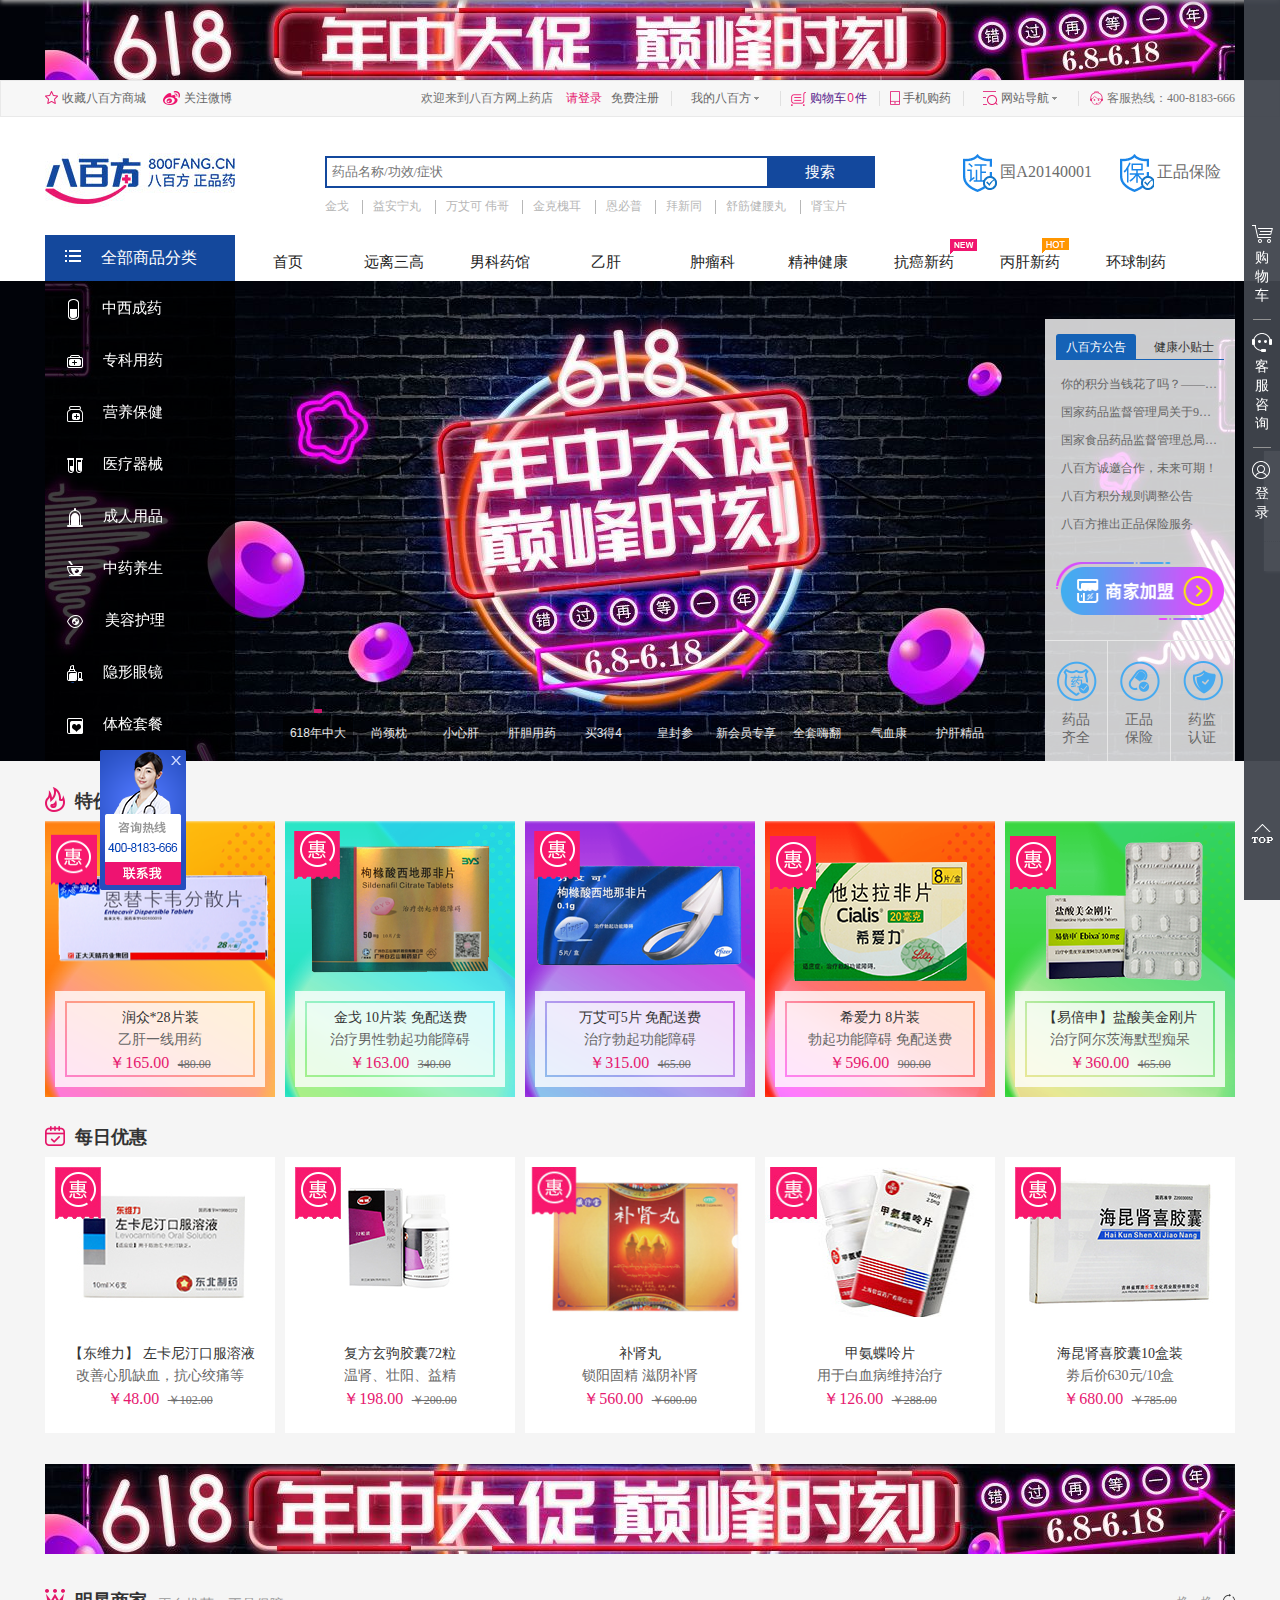
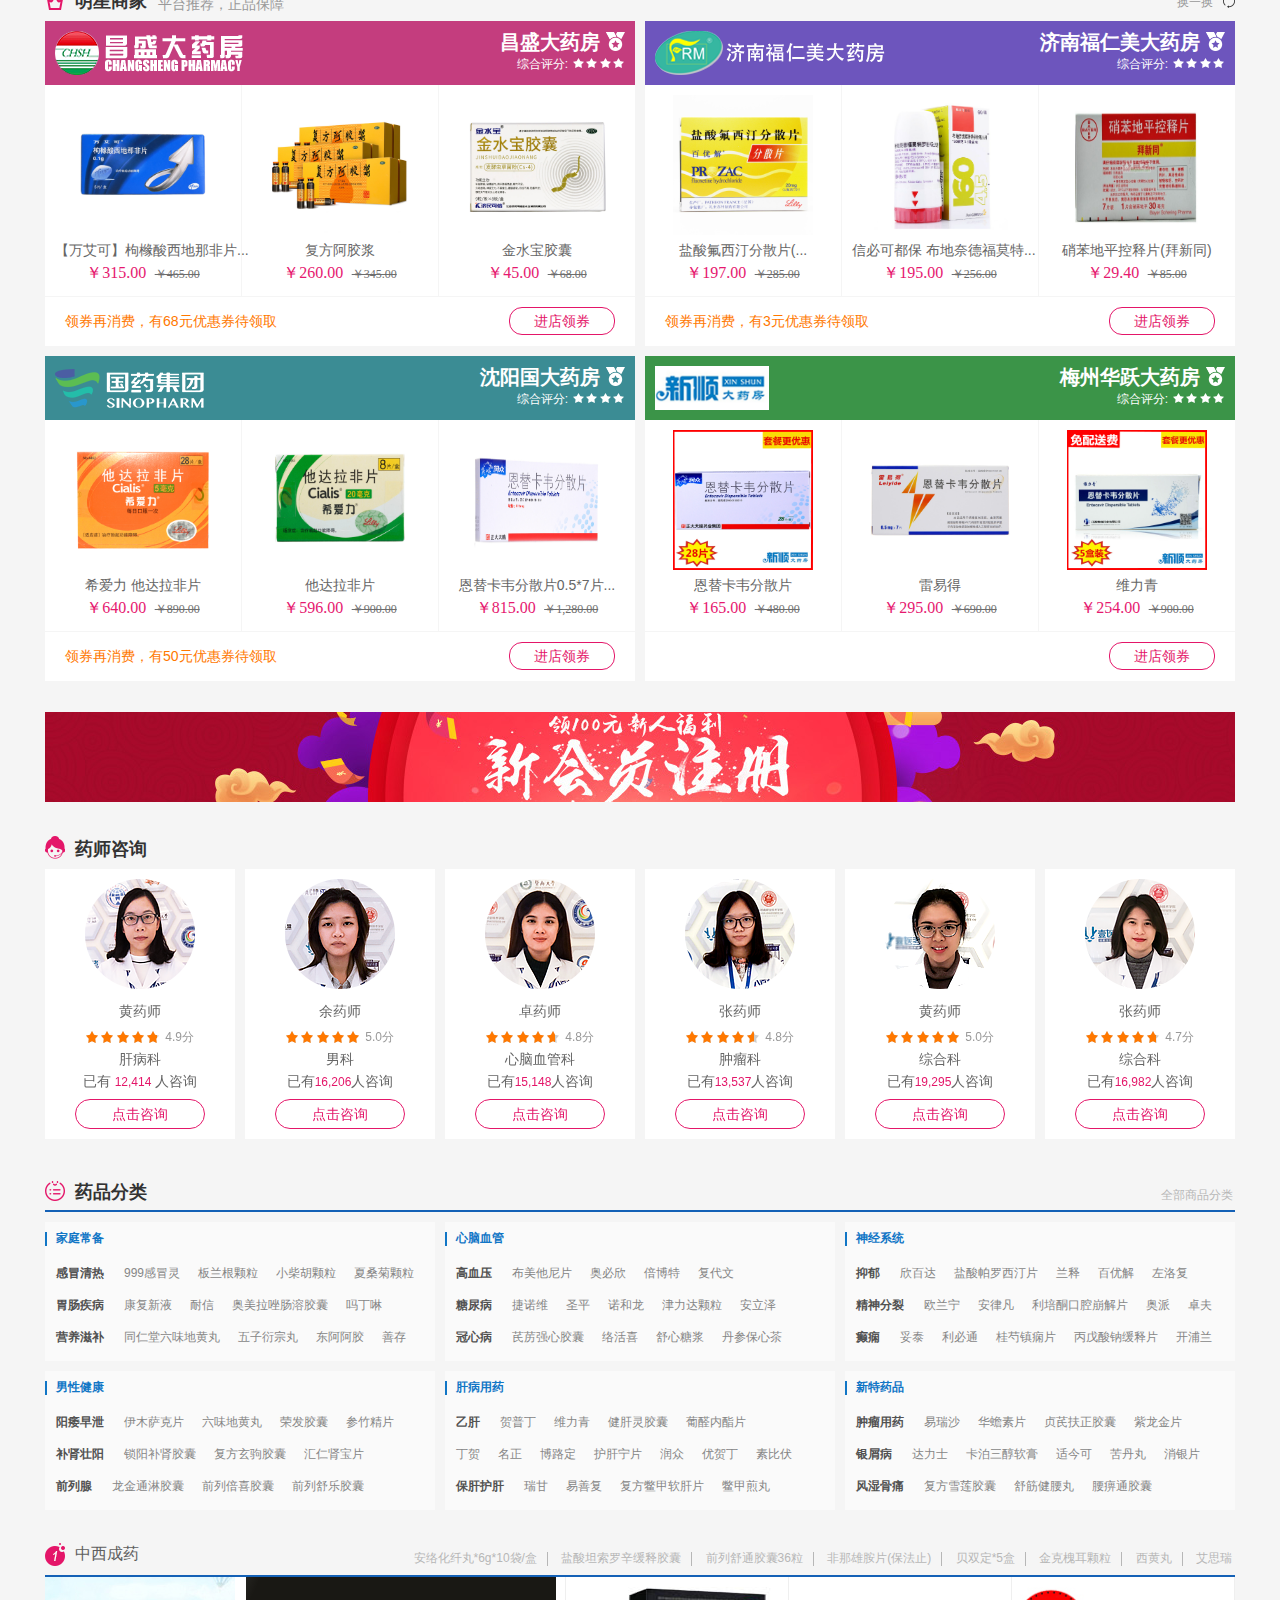
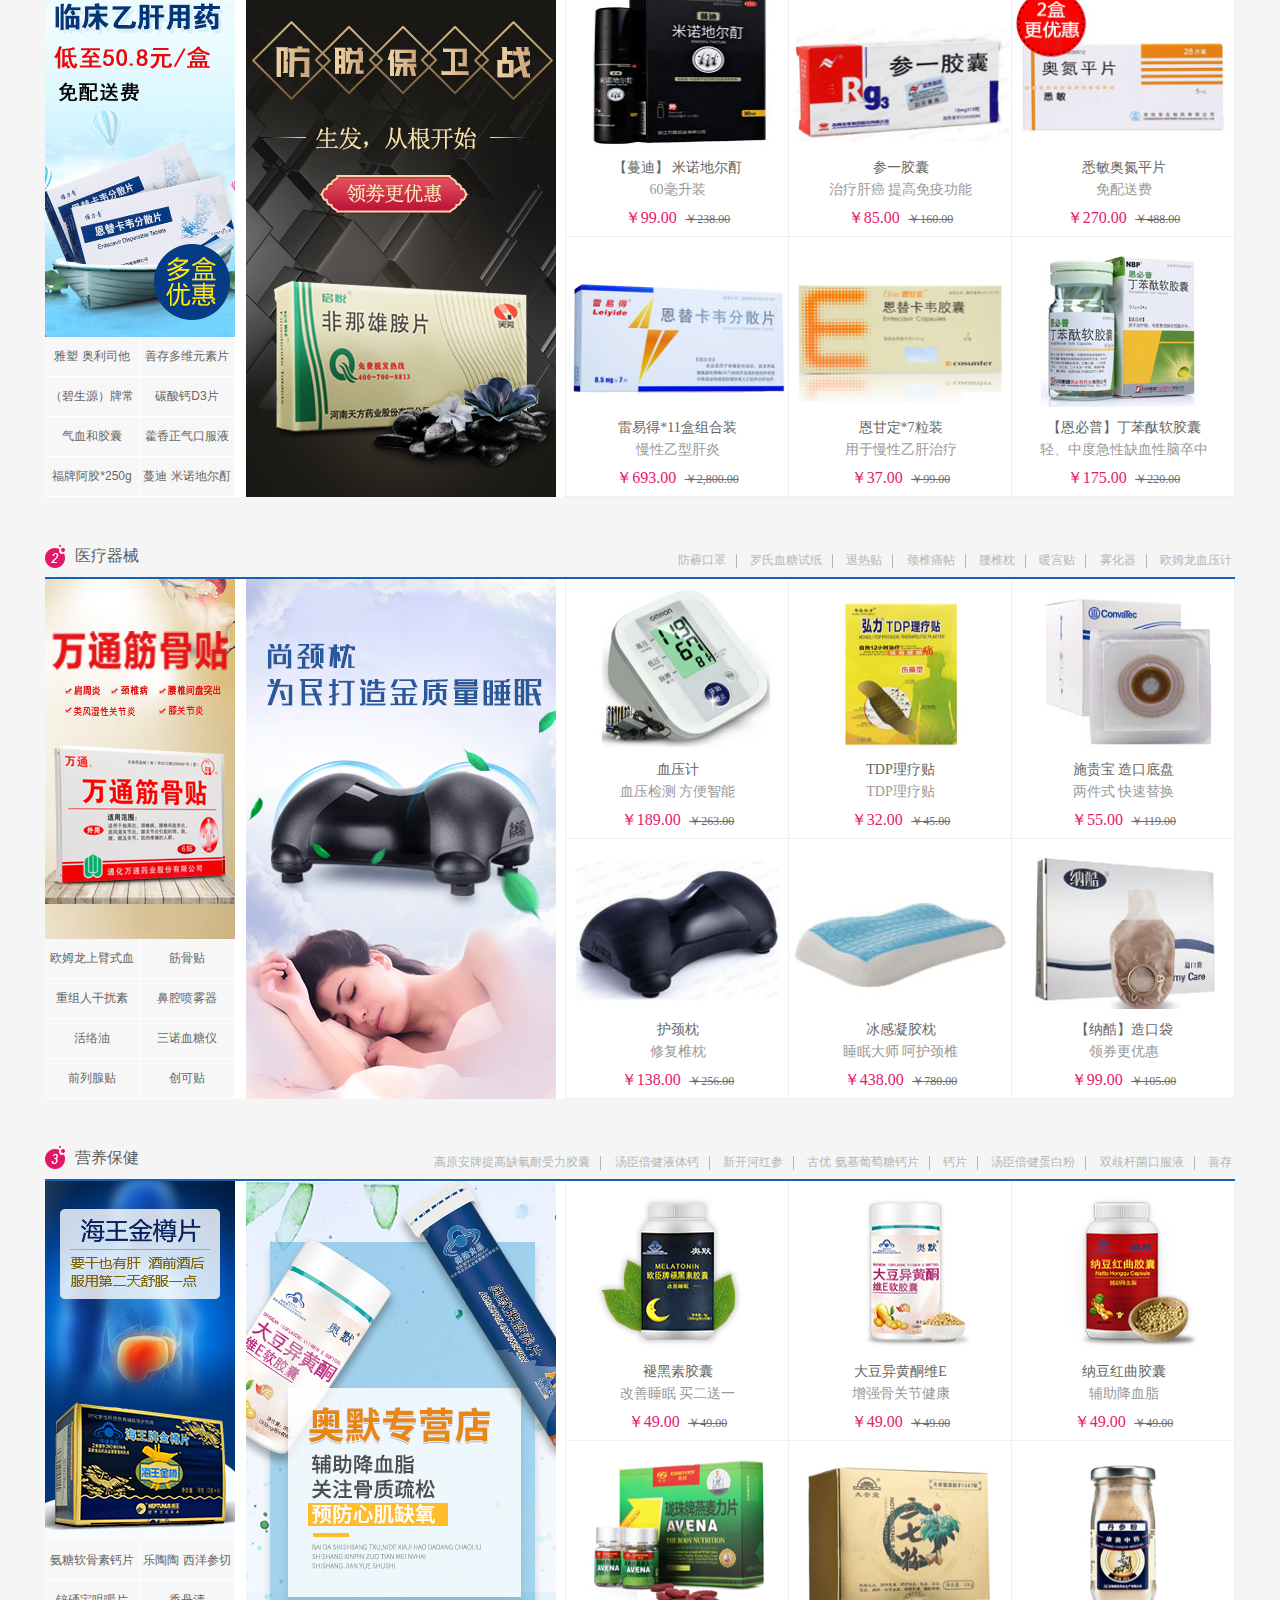
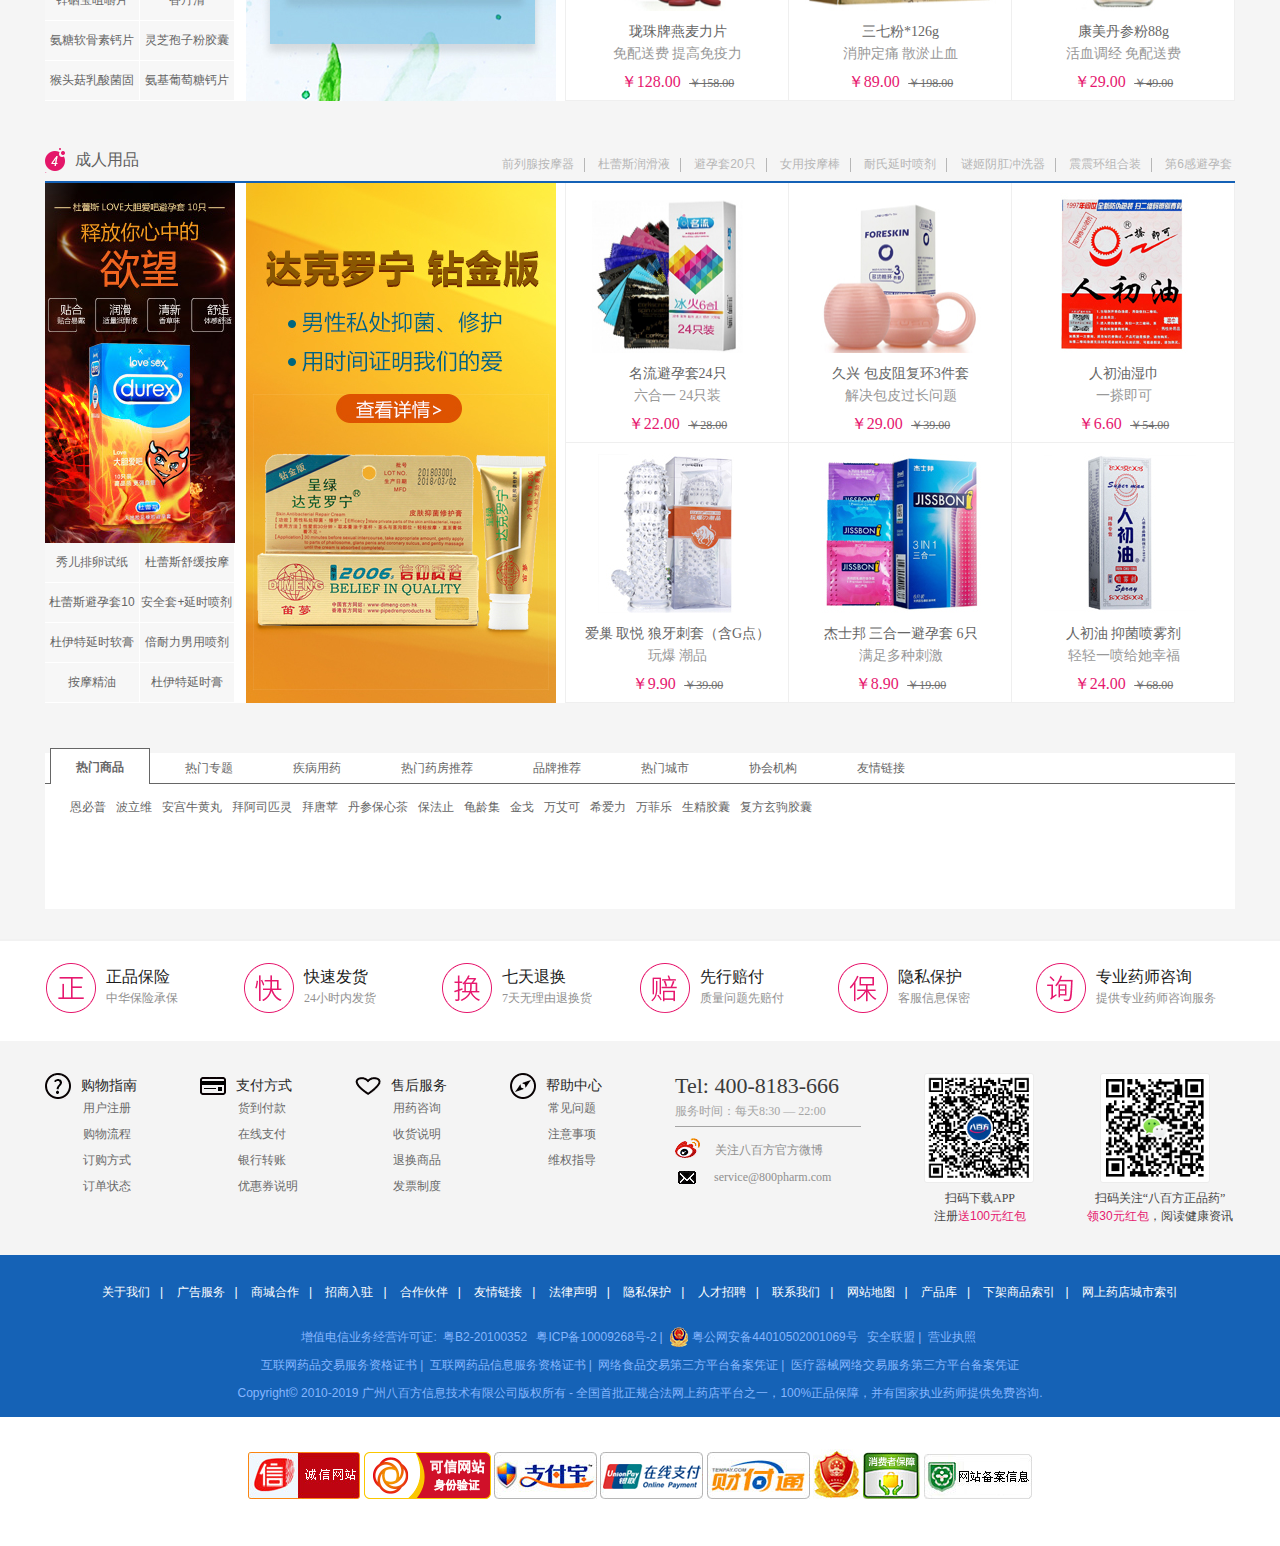
==== commit eb52bafd: "完成登录和注册" ====
--- a/src/index.html
+++ b/src/index.html
@@ -17,6 +17,22 @@
 
 <body>
     <include src="tpl/header.html"></include>
+
+    <!-- 隐藏的搜素条 -->
+    <div id="yc-search-box" class="yc-search-box">
+        <div class="yc-search-content">
+            <div class="search-container">
+                <form class="search-form">
+                    <input type="text" class="search-box" placeholder="药品名称/功效/症状" value="" autocomplete="off">
+                    <input type="submit" class="search-btn" value="搜索">
+                </form>
+            </div>
+            <div class="yc-logo">
+                <img alt="八百方 正品药" src="img/800Search-logo.png">
+            </div>
+        </div>
+    </div>
+
     <!-- 主体部分 -->
     <div id="main-wrap" class="main-wrap">
         <!-- 轮播图 -->
@@ -960,8 +976,8 @@
         </div>
 
         <!-- 药品分类 -->
-        <div class="main-cate-box">
-            <div class="cate-header nav-item-box">
+        <div class="main-cate-box  nav-item-box">
+            <div class="cate-header">
                 <h2><i class="i-icon icon-sort"></i>药品分类</h2>
                 <a href="" class="cate-all">全部商品分类</a>
             </div>
@@ -1724,24 +1740,19 @@
                 <li><a href="" title="健客网">健客网</a></li>
             </ul>
         </div>
+
+        <div id="yc-nav-box" class="yc-nav-box">
+            <a class="yc-nav-item" href="javascript:;">特价热卖</a>
+            <a class="yc-nav-item" href="javascript:;">每日优惠</a>
+            <a class="yc-nav-item" href="javascript:;">明星商家</a>
+            <a class="yc-nav-item" href="javascript:;">药师咨询</a>
+            <a class="yc-nav-item" href="javascript:;">药品分类</a>
+            <a class="yc-nav-item" href="javascript:;">中西成药</a>
+            <a class="yc-nav-item" href="javascript:;">医疗器械</a>
+            <a class="yc-nav-item" href="javascript:;">营养保健</a>
+            <a class="yc-nav-item" href="javascript:;">成人用品</a>
+		</div>
     </div>
-
-    <!-- 隐藏的搜素条 -->
-    <div id="fixed-search-box" class="fixed-search-box fixed-search-show">
-        <div class="fixed-search-content">
-            <div id="search-contain-2" class="search-contain">
-                <form class="search-form" id="search-from">
-                    <input id="key" type="text" class="search-box" placeholder="药品名称/功效/症状" value="" autocomplete="off">
-                    <input type="submit" class="search-btn" onclick="return checkfrm(this.form)" value="搜索">
-                </form>
-                <div id="autocomplete" class="autocomplete"></div>
-            </div>
-            <div class="fixed-logo">
-                <img alt="八百方 正品药" src="/shop/images/2016index/800Search-logo.png">
-            </div>
-        </div>
-    </div>
-
 
     <include src="tpl/side.html"></include>
     <include src="tpl/footer.html"></include>
@@ -1749,6 +1760,7 @@
 </body>
 <script src="lib/jquery-3.4.1.js"></script>
 <script src="lib/jquery-powerSwitch.js"></script>
+<script src="js/common.js"></script>
 <script src="lib/include.js"></script>
 <script src="js/index.js"></script>
 
--- a/src/css/header.css
+++ b/src/css/header.css
@@ -133,6 +133,25 @@
     padding-left: 8px;
     text-decoration: none;
     color: inherit;
+}
+.header-wrap .top-nav .top-menu-li .top-login em {
+    color: #e6186f;
+}
+.header-wrap .top-nav .i-icon {
+    margin-top: -3px;
+    margin-right: 1px;
+    vertical-align: middle;
+}
+
+.icon-level-one {
+    background-position: -86px -568px;
+}
+.header-wrap .top-nav .login-txt .top-account {
+    display: inline-block;
+    max-width: 140px;
+    margin-top: -4px;
+    vertical-align: middle;
+    color: #e6186f;
 }
 
 .header-wrap .top-nav .top-menu-li em {
--- a/src/css/side.css
+++ b/src/css/side.css
@@ -6,6 +6,7 @@
     width: 36px;
     height: 100%;
 }
+
 /* 背景 */
 .sidebar-wrap .sidebar-bg {
     position: absolute;
@@ -17,6 +18,7 @@
     background-color: #40454d;
     filter: alpha(opacity=95);
 }
+
 /* 主体 */
 .sidebar-wrap .sidebar-main {
     position: absolute;
@@ -24,6 +26,7 @@
     left: 0;
     width: 100%;
 }
+
 /* 分割线 */
 .sidebar-wrap .sidebar-main .sidebar-line {
     width: 18px;
@@ -31,6 +34,7 @@
     margin: 4px auto;
     border-bottom: 1px solid #949494;
 }
+
 /* 内容 */
 .sidebar-wrap .sidebar-main .sidebar-content {
     position: relative;
@@ -40,9 +44,11 @@
     cursor: pointer;
     text-align: center;
 }
-.sidebar-wrap .sidebar-main a{
+
+.sidebar-wrap .sidebar-main a {
     text-decoration: none;
 }
+
 /* 图标 */
 .sidebar-wrap .sidebar-main .i-icon {
     display: block;
@@ -71,10 +77,11 @@
     height: 18px;
     background-position: -23px -151px;
 }
+
 /* 文字 */
 .sidebar-wrap .sidebar-main .sidebar-cart p,
 .sidebar-wrap .sidebar-main .sidebar-service p,
-.sidebar-wrap .sidebar-main .sidebar-login p{
+.sidebar-wrap .sidebar-main .sidebar-login p {
     font-family: microsoft yahei;
     font-size: 14px;
     line-height: 19px;
@@ -86,6 +93,7 @@
 .sidebar-wrap .sidebar-main .sidebar-content:hover {
     background-color: #77818b;
 }
+
 /* 购物车 */
 .cart-box {
     position: absolute;
@@ -127,23 +135,27 @@
     color: #666 !important;
     font-size: 14px;
 }
+
 .cart-box ul {
     height: 324px;
     overflow: hidden;
     overflow-y: auto;
 }
+
 .cart-box ul li {
     position: relative;
     margin-bottom: 10px;
     background-color: #fff;
     padding: 10px 20px 10px 70px;
 }
+
 .cart-empty {
     text-align: center;
     padding: 10px 0 !important;
     background: transparent !important;
     font-size: 12px;
 }
+
 .cart-bottom-box {
     position: absolute;
     bottom: 0;
@@ -155,7 +167,9 @@
     -moz-box-sizing: border-box;
     box-sizing: border-box;
 }
-.cart-bottom-box p, .cart-bottom-box span {
+
+.cart-bottom-box p,
+.cart-bottom-box span {
     padding: 0 !important;
     margin: 0 !important;
     background-color: transparent !important;
@@ -169,6 +183,7 @@
     overflow: hidden;
     vertical-align: middle;
 }
+
 .sidebar-wrap .sidebar-main .sidebar-cart span {
     line-height: 20px;
     display: inline-block;
@@ -181,9 +196,11 @@
     background-color: #e6186f;
     text-align: center;
 }
+
 .cart-bottom-box span.red {
     color: #f1156f !important;
 }
+
 .cart-js-btn {
     background-color: #f1156f;
     padding: 3px 15px;
@@ -200,9 +217,10 @@
     display: none;
     width: 0;
     height: 0;
-    border:5px solid transparent;
+    border: 5px solid transparent;
     border-left-color: #fff;
 }
+
 .sidebar-wrap .sidebar-main .sidebar-content:hover .drawer-handle {
     display: block;
 }
@@ -223,13 +241,16 @@
     background-color: #fff;
     box-shadow: 1px 1px 3px #d4d4d4;
 }
+
 .sidebar-wrap li:hover .service-drawer {
     left: -200px;
 }
+
 .sidebar-wrap .service-drawer .service-title {
     position: relative;
 }
-.sidebar-wrap .service-drawer .service-title .service-icon{
+
+.sidebar-wrap .service-drawer .service-title .service-icon {
     line-height: 38px;
     color: #333;
     text-align: left;
@@ -241,6 +262,7 @@
     overflow: hidden;
     clear: both;
 }
+
 .sidebar-wrap .service-drawer .btn-box a {
     position: relative;
     width: 33.3333%;
@@ -251,12 +273,15 @@
     cursor: pointer;
     text-decoration: underline;
 }
+
 .sidebar-wrap .service-drawer .btn-box .ng-btn {
     background: #ef584d url(../img/icon/index_icon_08.png) no-repeat center 10px;
 }
+
 .sidebar-wrap .service-drawer .btn-box .zh-btn {
     background: #4680de url(../img/icon/index_icon_09.png) no-repeat center 10px;
 }
+
 .sidebar-wrap .service-drawer .btn-box .sh-btn {
     background: #e45092 url(../img/icon/index_icon_05.png) no-repeat center 10px;
 }
@@ -272,6 +297,7 @@
     display: none;
     background: rgba(0, 0, 0, .2);
 }
+
 .sidebar-wrap .service-drawer .btn-box a:hover .mask-lay {
     display: block;
 }
@@ -280,12 +306,13 @@
     padding-top: 10px;
     text-align: center;
 }
-.sidebar-wrap .sidebar-main .service-drawer .guan-zhu img{
-    margin:0 auto;
-}
-
-.sidebar-wrap .sidebar-main .service-drawer .guan-zhu .code_tips{
-    color:#828282;
+
+.sidebar-wrap .sidebar-main .service-drawer .guan-zhu img {
+    margin: 0 auto;
+}
+
+.sidebar-wrap .sidebar-main .service-drawer .guan-zhu .code_tips {
+    color: #828282;
     font-family: "microsoft yahei";
     letter-spacing: inherit;
     font-size: 14px;
@@ -293,8 +320,9 @@
     text-align: center;
     padding-bottom: 10px;
 }
+
 /* 登录注册 */
-.sidebar-wrap .login-drawer{
+.sidebar-wrap .login-drawer {
     top: 0;
     text-align: center;
     height: 120px;
@@ -309,9 +337,11 @@
     background-color: #fff;
     box-shadow: 1px 1px 3px #d4d4d4;
 }
+
 .sidebar-wrap li:hover .login-drawer {
     left: -200px;
 }
+
 .sidebar-wrap .login-box {
     position: relative;
     height: 90px;
@@ -319,6 +349,7 @@
     text-align: left;
     border-bottom: 1px dotted #acb2b2;
 }
+
 .sidebar-wrap .login-box img {
     position: absolute;
     top: 20px;
@@ -326,6 +357,7 @@
     width: 50px;
     height: 50px;
 }
+
 .sidebar-wrap .sidebar-main .sidebar-login .login-box p {
     font-family: "microsoft yahei";
     line-height: 22px;
@@ -335,14 +367,16 @@
     letter-spacing: 0;
     margin-left: -15px;
 }
+
 .sidebar-wrap .sidebar-main .sidebar-login a {
     font-family: "microsoft yahei";
     font-size: 14px;
     margin-right: 5px;
     color: #5d5d5d;
-    text-decoration:underline;
-}
-.sidebar-wrap .sidebar-main .sidebar-login .lb{
+    text-decoration: underline;
+}
+
+.sidebar-wrap .sidebar-main .sidebar-login .lb {
     line-height: 29px;
     height: 29px;
     text-align: left;
@@ -352,6 +386,7 @@
     letter-spacing: 0;
     font-weight: 200;
 }
+
 .sidebar-wrap .sidebar-main .sidebar-login a:hover {
     color: #e84489;
 }
@@ -360,6 +395,7 @@
 .login-drawer .login {
     padding: 5px 10px 10px 15px;
 }
+
 .login-drawer .login .user-account {
     height: 65px;
     padding-left: 8px;
@@ -375,16 +411,19 @@
     text-align: left;
     letter-spacing: 1px;
 }
+
 .sidebar-wrap .login .user-account a {
     text-decoration: none;
     color: #434343;
 }
+
 .sidebar-wrap .login .user-account span {
     font-family: "microsoft yahei";
     font-size: 14px;
     line-height: 34px;
     color: #1562b6;
 }
+
 .sidebar-wrap .login .user-account b {
     font-size: 12px;
     font-weight: 400;
@@ -407,6 +446,7 @@
     overflow: hidden;
     height: 42px;
 }
+
 .sidebar-wrap .login .user-info li {
     line-height: 0;
     float: left;
@@ -414,12 +454,14 @@
     margin-left: -1px;
     border-left: 1px solid #d0d0d0;
 }
+
 .sidebar-wrap .login .user-info a {
     display: block;
     width: 100%;
     height: 100%;
     text-decoration: none;
 }
+
 .sidebar-wrap .login .user-info span {
     font-family: "microsoft yahei";
     line-height: 16px;
@@ -427,6 +469,7 @@
     text-align: center;
     display: block;
 }
+
 .sidebar-wrap .login .user-info p {
     font-family: "microsoft yahei";
     line-height: 26px;
@@ -442,6 +485,7 @@
     left: 0;
     width: 100%;
 }
+
 .sidebar-wrap .sidebar-extra li {
     line-height: 36px;
     position: relative;
@@ -450,11 +494,13 @@
     margin-bottom: 40px;
     text-align: center;
 }
+
 .sidebar-wrap .sidebar-extra a {
     display: block;
     width: 100%;
     height: 100%;
 }
+
 .sidebar-wrap .sidebar-extra .i-icon {
     margin-top: 10px;
 }
@@ -464,12 +510,13 @@
     height: 19px;
     background-position: -23px -206px;
 }
+
 .sidebar-wrap .sidebar-extra li:hover {
     background-color: #77818b;
 }
 
 /* 左下角小广告 */
-.kefu_pop_mid{
+.kefu-mv {
     position: fixed;
     width: 86px;
     height: 140px;
@@ -480,11 +527,41 @@
     left: 100px;
     opacity: 0;
 }
-.kefu_pop_mid .close{
-    display: block;
-    width:30px;
-    height:30px;
-    position: absolute;
-    top:0;
-    right:0;
+
+.kefu-mv .close {
+    display: block;
+    width: 30px;
+    height: 30px;
+    position: absolute;
+    top: 0;
+    right: 0;
+}
+
+.kefu-lxw {
+    position: fixed;
+    z-index: 150;
+    bottom: 48px;
+    left: 0;
+    height: 32px;
+    cursor: pointer;
+    opacity: 0;
+}
+
+.kefu-lxw .wenzi {
+    height: 32px;
+    font-family: "microsoft yahei";
+    background-color: #1360ac;
+    color: #ffffff;
+    font-size: 13px;
+    padding: 0 10px;
+    line-height: 32px;
+    float: left;
+}
+
+.kefu-lxw .phone-icon {
+    display: inline-block;
+    height: 32px;
+    width: 32px;
+    background: #a8a8a8 url(../img/icon/kefu_pop_phone.png) 5px 5px no-repeat;
+    border-radius: 0 5px 5px 0;
 }--- a/src/css/index.css
+++ b/src/css/index.css
@@ -1,3 +1,80 @@
+/* 隐藏的搜索条 */
+.yc-search-box {
+    position: fixed;
+    z-index: 90;
+    top: -50px;
+    left: 0;
+    width: 100%;
+    height: 50px;
+    transition: all .5s;
+    background-color: #13489d;
+    box-shadow: 0 2px 5px #bababa;
+}
+
+body .yc-search-show {
+    top: 0;
+}
+
+.yc-search-box .yc-search-content {
+    position: relative;
+    z-index: 91;
+    width: 1190px;
+    height: 100%;
+    margin: 0 auto;
+}
+
+.yc-search-box .search-container {
+    position: relative;
+    z-index: 93;
+    width: 870px;
+    height: 32px;
+    margin: 0 auto;
+    padding: 9px 0;
+}
+
+.yc-search-box .yc-logo {
+    position: absolute;
+    z-index: 92;
+    top: 0;
+    left: 0;
+    width: 131px;
+    height: 50px;
+}
+
+.yc-search-box .search-form {
+    width: 868px;
+    height: 30px;
+    border: 1px solid #13489d;
+    background-color: #fff;
+}
+
+.yc-search-box .search-form .search-box {
+    font-family: "microsoft yahei";
+    font-size: 13px;
+    line-height: 30px;
+    float: left;
+    width: 748px;
+    height: 30px;
+    text-indent: 5px;
+    border: none;
+    background: 0 0;
+}
+
+.yc-search-box .search-form .search-btn {
+    font-family: "microsoft yahei";
+    font-size: 15px;
+    line-height: 29px;
+    float: left;
+    width: 120px;
+    height: 30px;
+    text-align: center;
+    color: #fff;
+    border: none;
+    background: #13489d url(../img/topSearch_icon.png) no-repeat 20px center;
+    cursor: pointer;
+}
+
+/* 主体 */
 .main-wrap {
     position: relative;
     z-index: 1;
@@ -1411,4 +1488,33 @@
 .main-wrap .f-link .ft li a {
     text-decoration: none;
     color: #666;
+}
+
+/* 隐藏的导航，切换主页显示位置 */
+.main-wrap .yc-nav-box {
+    position: fixed;
+    bottom: 160px;
+    left: 10%;
+    z-index:100;
+    width: 30px;
+    height: 343px;
+    margin-left: -84px;
+    border-top: 1px solid #d8d8d8;
+    display: none;
+}
+.main-wrap .yc-nav-box .yc-nav-item {
+    font-family: microsoft yahei;
+    line-height: 15px;
+    display: block;
+    height: 30px;
+    padding: 9px 0;
+    text-align: center;
+    text-decoration: none;
+    color: #fff;
+    background: #9e9096;
+    margin-bottom: 1px;
+}
+.main-wrap .yc-nav-box .cur,
+.main-wrap .yc-nav-box .yc-nav-item:hover {
+    background-color: #e73c81;
 }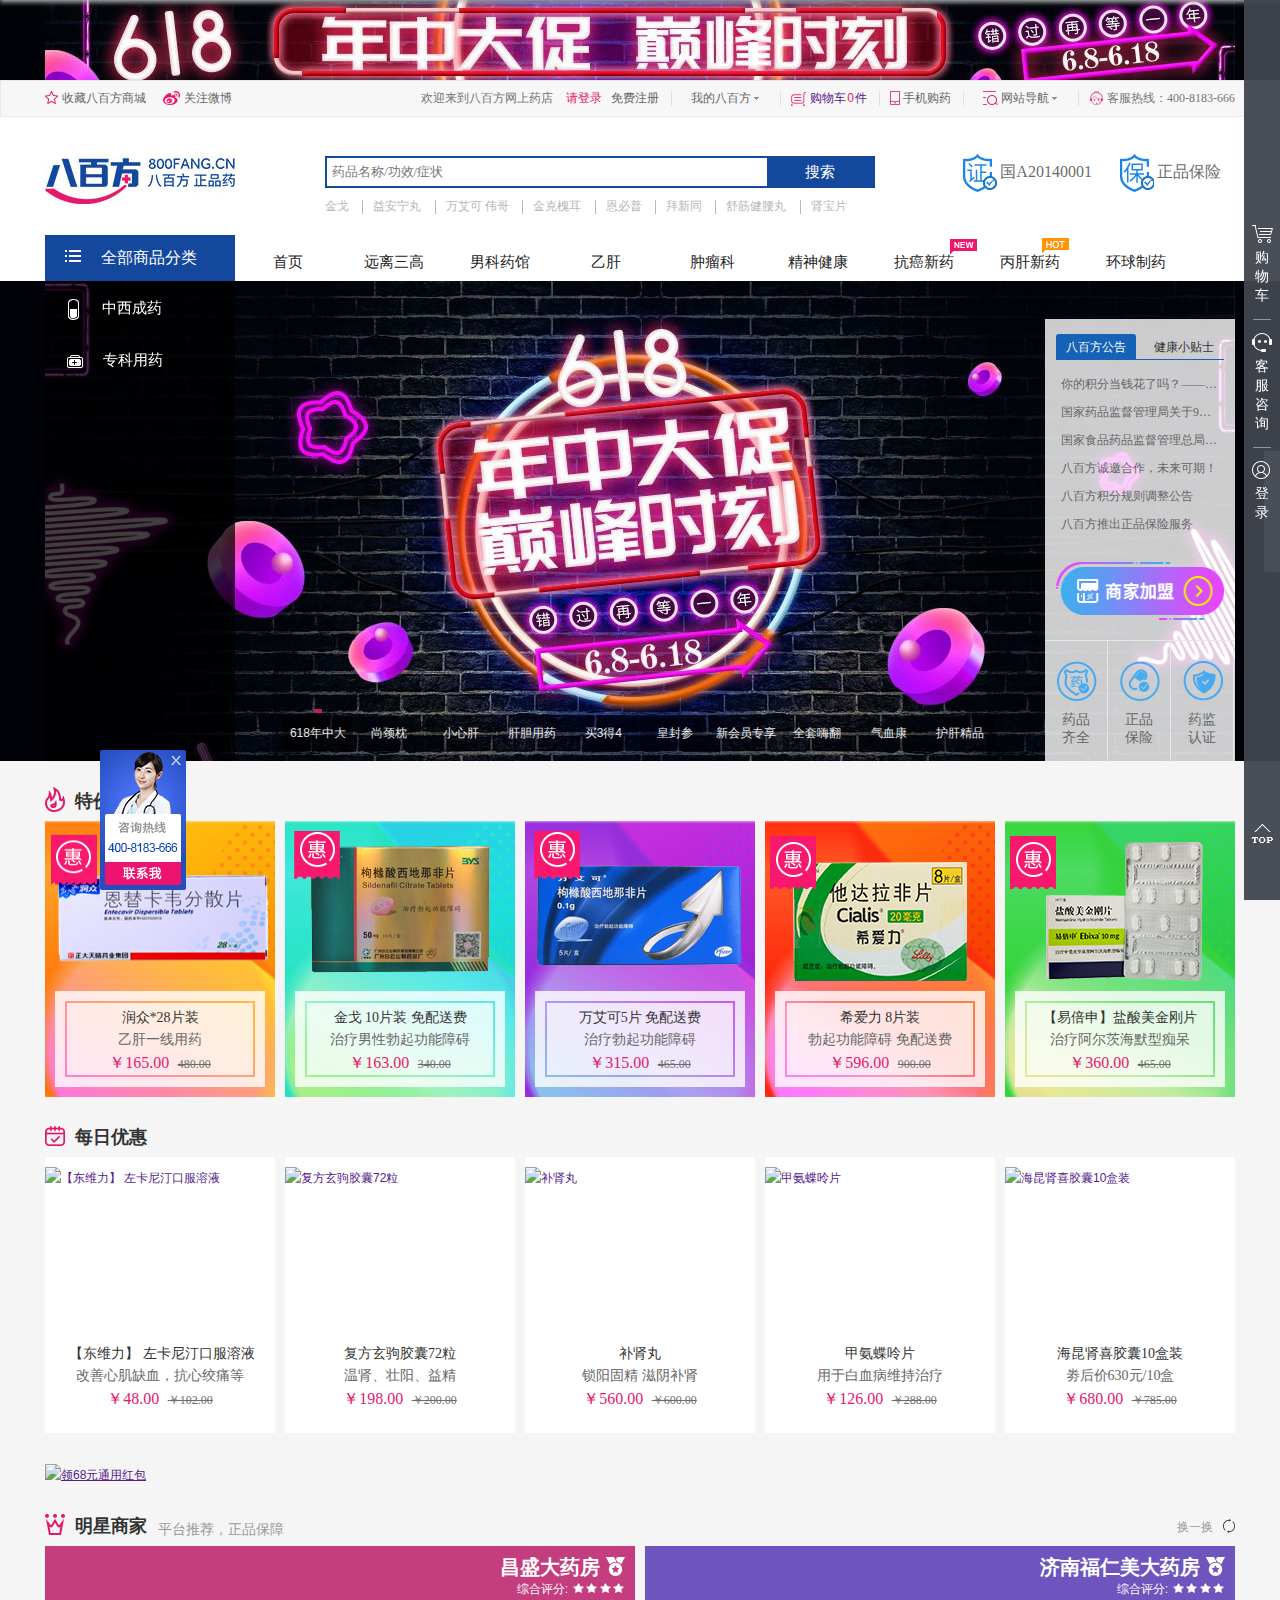
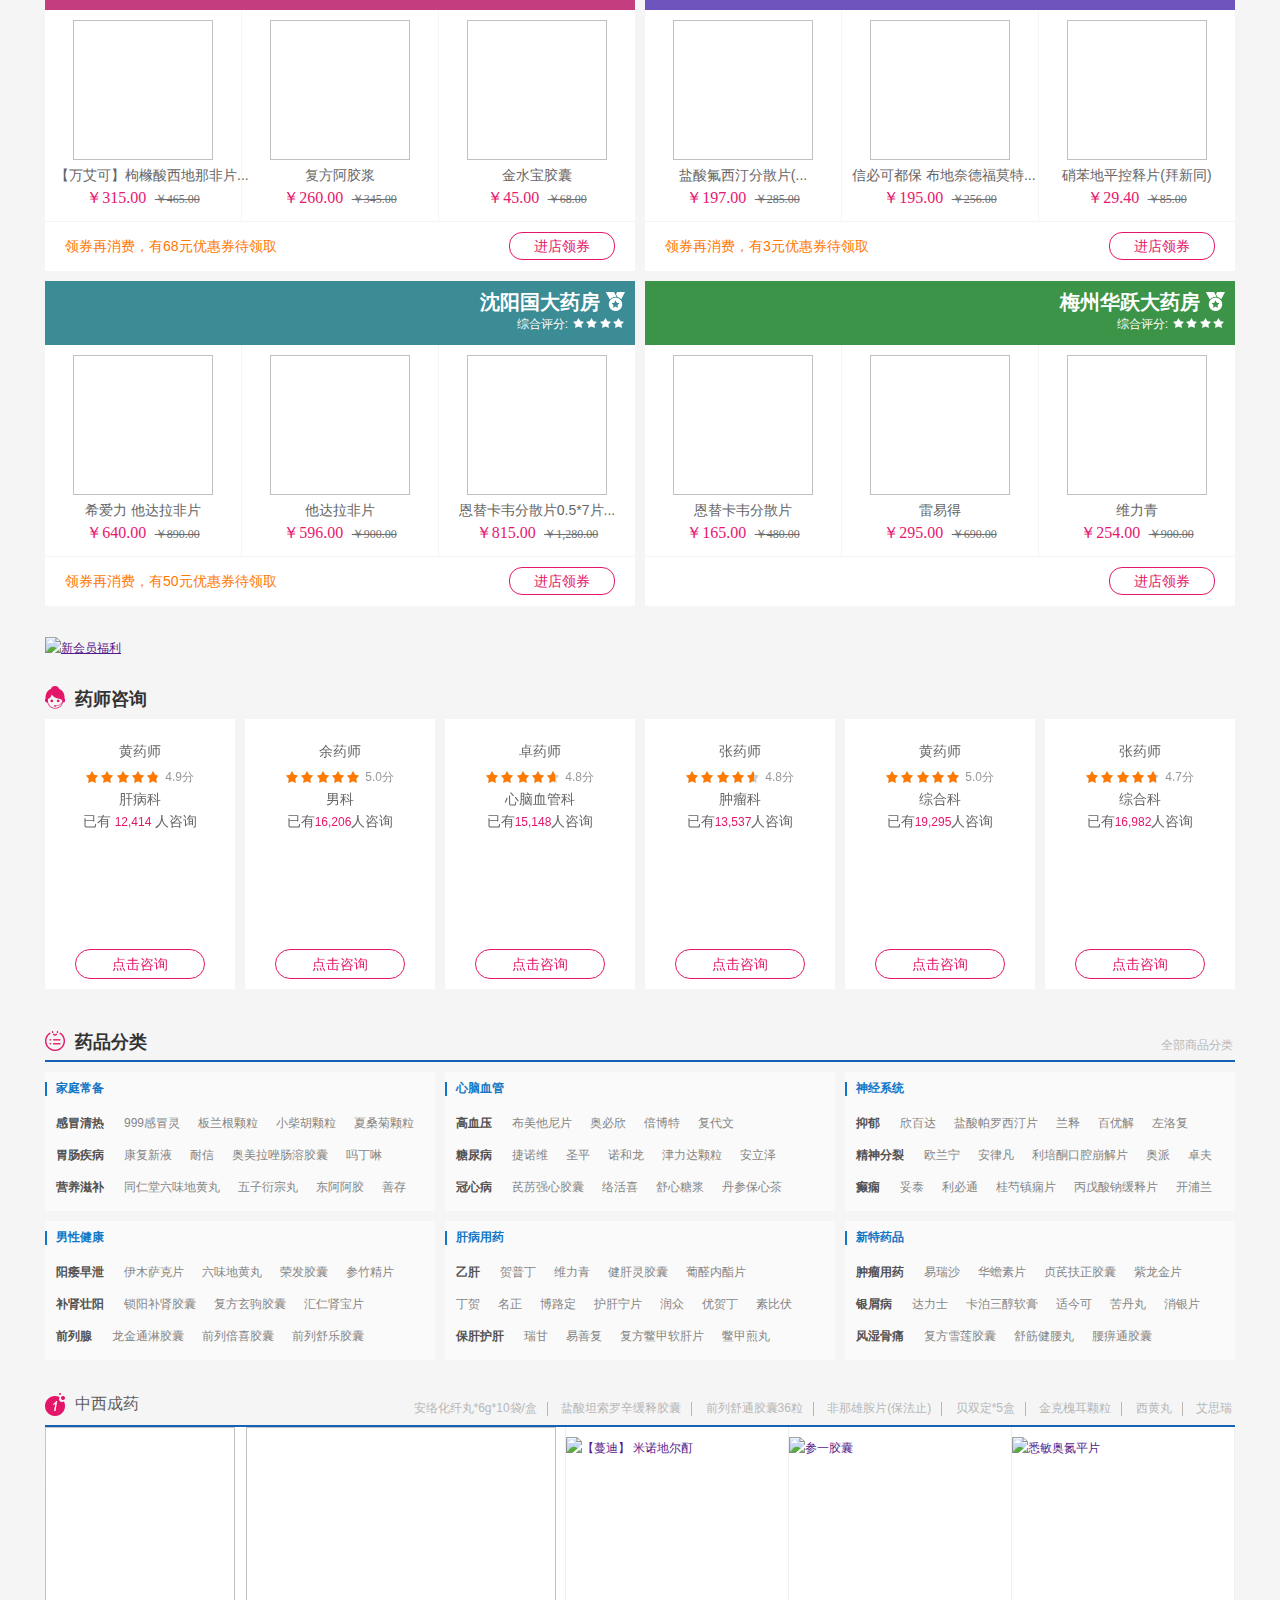
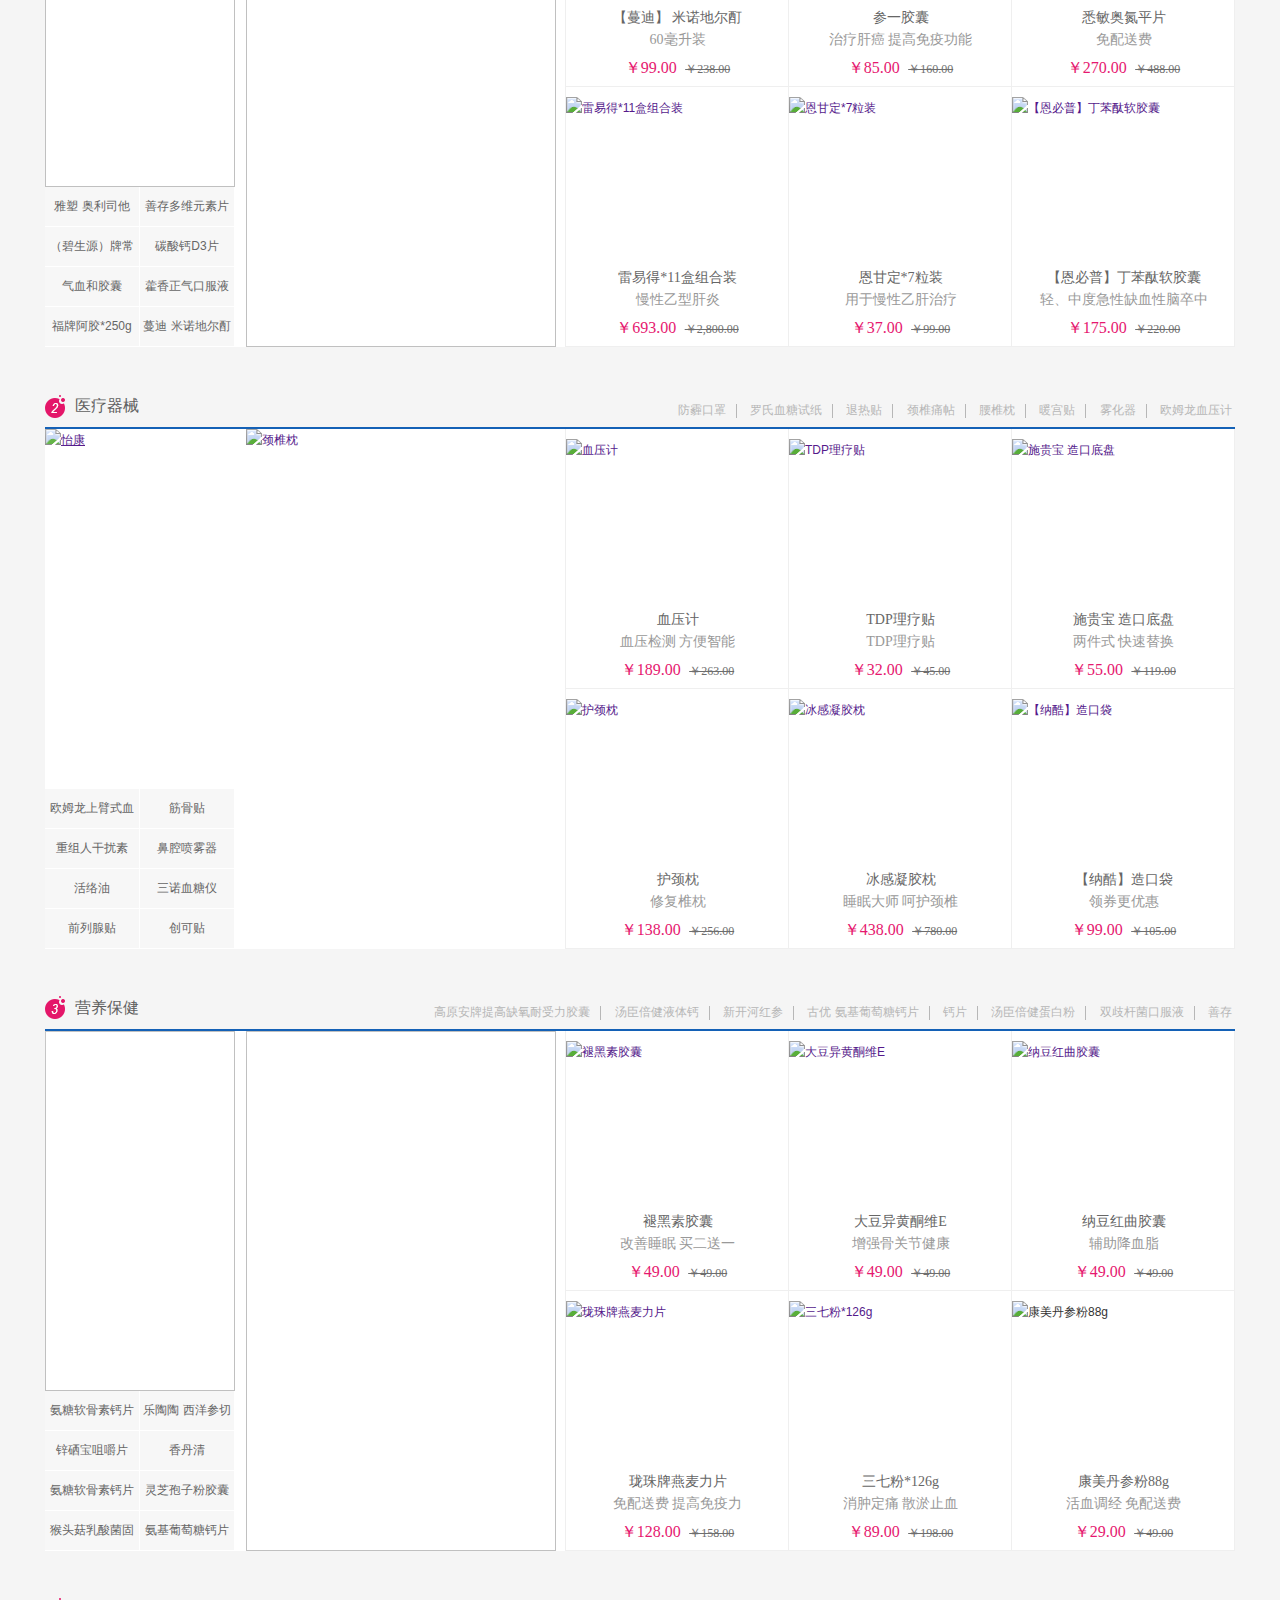
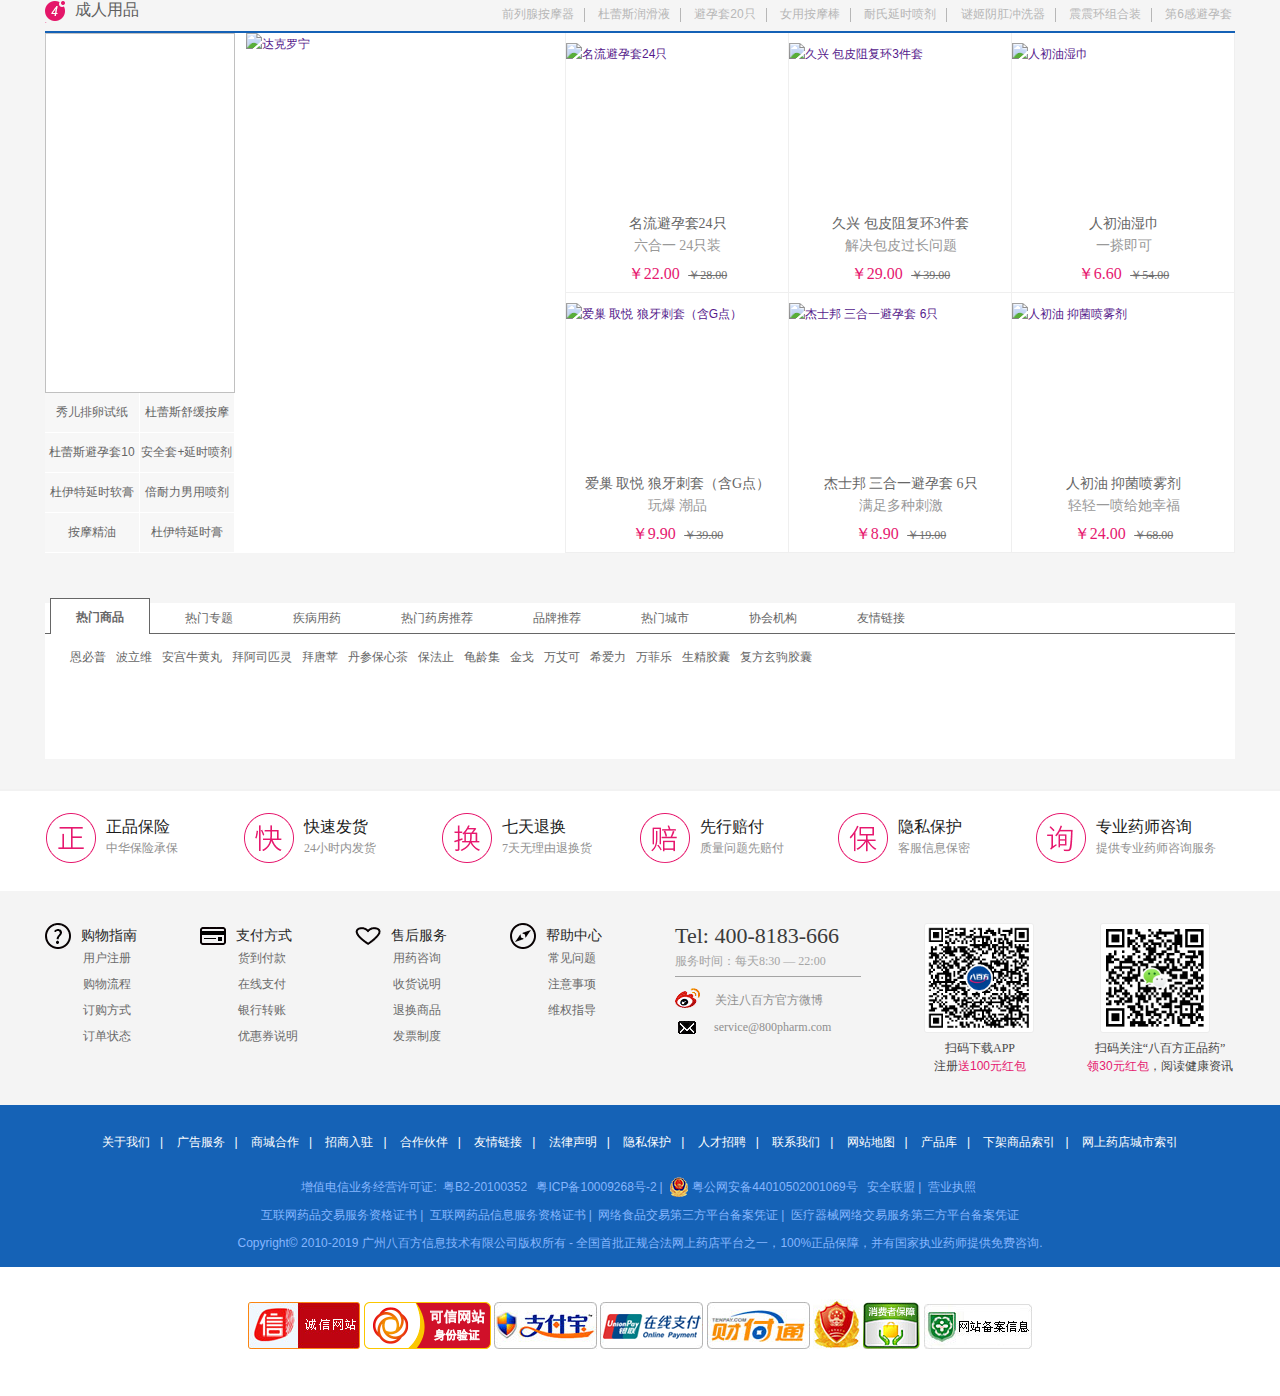
==== commit 4ffb108c: "首页图片懒加载" ====
--- a/src/index.html
+++ b/src/index.html
@@ -16,8 +16,7 @@
 </head>
 
 <body>
-    <include src="tpl/header.html"></include>
-
+    <div class="header-wrap"></div>
     <!-- 隐藏的搜素条 -->
     <div id="yc-search-box" class="yc-search-box">
         <div class="yc-search-content">
@@ -28,7 +27,7 @@
                 </form>
             </div>
             <div class="yc-logo">
-                <img alt="八百方 正品药" src="img/800Search-logo.png">
+                <img alt="八百方 正品药" data-original="img/800Search-logo.png">
             </div>
         </div>
     </div>
@@ -39,34 +38,34 @@
         <div id="flexslider" class="baner-scoller flexslider">
             <div class="slides" id="slides" style="width:auto; visibility:visible;">
                 <a href="" title="领68元通用红包" style="background-color: rgb(1, 3, 9); display: inline;">
-                    <img src="img/lunbo/20190608085518_529.jpg" alt="领68元通用红包" border="0" width="1190" height="480">
+                    <img data-original="img/lunbo/20190608085518_529.jpg" alt="领68元通用红包" border="0" width="1190" height="480">
                 </a>
                 <a href="" title="恢复颈椎生理弯曲" style="background-color: rgb(11, 206, 254); display: none;">
-                    <img src="img/lunbo/20190531160219_681.jpg" alt="恢复颈椎生理弯曲" border="0" width="1190" height="480">
+                    <img data-original="img/lunbo/20190531160219_681.jpg" alt="恢复颈椎生理弯曲" border="0" width="1190" height="480">
                 </a>
                 <a href="" title="领劵下单更优惠" style="background-color: rgb(219, 247, 251); display: none;">
-                    <img src="img/lunbo/20190605105001_0.jpg" alt="领劵下单更优惠" border="0" width="1190" height="480">
+                    <img data-original="img/lunbo/20190605105001_0.jpg" alt="领劵下单更优惠" border="0" width="1190" height="480">
                 </a>
                 <a href="" title="微信关注领红包" style="background-color: rgb(126, 255, 241); display: none;">
-                    <img src="img/lunbo/20190222140835_933.jpg" alt="微信关注领红包" border="0" width="1190" height="480">
+                    <img data-original="img/lunbo/20190222140835_933.jpg" alt="微信关注领红包" border="0" width="1190" height="480">
                 </a>
                 <a href="" title="辅助降血脂礼盒" style="background-color: rgb(169, 169, 177); display: none;">
-                    <img src="img/lunbo/20190424085422_719.jpg" alt="辅助降血脂礼盒" border="0" width="1190" height="480">
+                    <img data-original="img/lunbo/20190424085422_719.jpg" alt="辅助降血脂礼盒" border="0" width="1190" height="480">
                 </a>
                 <a href="" title="三百年皇室贡奉" style="background-color: rgb(247, 244, 190); display: none;">
-                    <img src="img/lunbo/20190531161106_728.jpg" alt="三百年皇室贡奉" border="0" width="1190" height="480">
+                    <img data-original="img/lunbo/20190531161106_728.jpg" alt="三百年皇室贡奉" border="0" width="1190" height="480">
                 </a>
                 <a href="" title="领100元红包" style="background-color: rgb(168, 10, 43); display: none;">
-                    <img src="img/lunbo/20190213101555_727.jpg" alt="领100元红包" border="0" width="1190" height="480">
+                    <img data-original="img/lunbo/20190213101555_727.jpg" alt="领100元红包" border="0" width="1190" height="480">
                 </a>
                 <a href="" title="领劵下单更优惠" style="background-color: rgb(185, 114, 246); display: none;">
-                    <img src="img/lunbo/20190521174430_975.jpg" alt="领劵下单更优惠" border="0" width="1190" height="480">
+                    <img data-original="img/lunbo/20190521174430_975.jpg" alt="领劵下单更优惠" border="0" width="1190" height="480">
                 </a>
                 <a href="" title="免配送费" style="background-color: rgb(246, 178, 7); display: none;">
-                    <img src="img/lunbo/20190517154230_50.jpg" alt="免配送费" border="0" width="1190" height="480">
+                    <img data-original="img/lunbo/20190517154230_50.jpg" alt="免配送费" border="0" width="1190" height="480">
                 </a>
                 <a href="" title="虔甘宝买2送1" style="background-color: rgb(235, 235, 237); display: none;">
-                    <img src="img/lunbo/20190314094958_608.jpg" alt="虔甘宝买2送1" border="0" width="1190" height="480">
+                    <img data-original="img/lunbo/20190314094958_608.jpg" alt="虔甘宝买2送1" border="0" width="1190" height="480">
                 </a>
                 <!--文字控制点-->
                 <div id="control-wz" class="jd_ad_btn flex-control-nav">
@@ -234,7 +233,7 @@
             <ul class="main-sell-list">
                 <li class="main-sell-item">
                     <a href="" title="润众*28片装">
-                        <img src="img/20190603141624_559.png" alt="润众*28片装" class="pd-img">
+                        <img data-original="img/20190603141624_559.png" alt="润众*28片装" class="pd-img">
                         <div class="pd-wrapper">
                             <p class="pd-name">润众*28片装</p>
                             <p class="pd-desp">乙肝一线用药</p>
@@ -247,7 +246,7 @@
                 </li>
                 <li class="main-sell-item">
                     <a href="" title="金戈 10片装 免配送费">
-                        <img src="img/20181213113110_50.png" alt="金戈 10片装 免配送费" class="pd-img">
+                        <img data-original="img/20181213113110_50.png" alt="金戈 10片装 免配送费" class="pd-img">
                         <div class="pd-wrapper">
                             <p class="pd-name">金戈 10片装 免配送费</p>
                             <p class="pd-desp">治疗男性勃起功能障碍</p>
@@ -260,7 +259,7 @@
                 </li>
                 <li class="main-sell-item">
                     <a href="" title="万艾可5片 免配送费">
-                        <img src="img/20181115100601_555.png" alt="万艾可5片 免配送费" class="pd-img">
+                        <img data-original="img/20181115100601_555.png" alt="万艾可5片 免配送费" class="pd-img">
                         <div class="pd-wrapper">
                             <p class="pd-name">万艾可5片 免配送费</p>
                             <p class="pd-desp">治疗勃起功能障碍</p>
@@ -273,7 +272,7 @@
                 </li>
                 <li class="main-sell-item">
                     <a href="" title="希爱力 8片装">
-                        <img src="img/20190416102252_571.png" alt="希爱力 8片装" class="pd-img">
+                        <img data-original="img/20190416102252_571.png" alt="希爱力 8片装" class="pd-img">
                         <div class="pd-wrapper">
                             <p class="pd-name">希爱力 8片装</p>
                             <p class="pd-desp">勃起功能障碍 免配送费</p>
@@ -286,7 +285,7 @@
                 </li>
                 <li class="main-sell-item">
                     <a href="" title="【易倍申】盐酸美金刚片">
-                        <img src="img/20190412094353_496.png" alt="【易倍申】盐酸美金刚片" class="pd-img">
+                        <img data-original="img/20190412094353_496.png" alt="【易倍申】盐酸美金刚片" class="pd-img">
                         <div class="pd-wrapper">
                             <p class="pd-name">【易倍申】盐酸美金刚片</p>
                             <p class="pd-desp">治疗阿尔茨海默型痴呆</p>
@@ -307,7 +306,7 @@
                 <!--商品x5start-->
                 <li class="daily-sell-item">
                     <a href="" title="【东维力】 左卡尼汀口服溶液">
-                        <img src="img/20190604172719_484.jpg" alt="【东维力】 左卡尼汀口服溶液" class="pd-img">
+                        <img data-original="img/20190604172719_484.jpg" alt="【东维力】 左卡尼汀口服溶液" class="pd-img">
                         <div class="pd-wrapper">
                             <p class="pd-name">【东维力】 左卡尼汀口服溶液</p>
                             <p class="pd-desp">改善心肌缺血，抗心绞痛等</p>
@@ -320,7 +319,7 @@
                 </li>
                 <li class="daily-sell-item">
                     <a href="" title="复方玄驹胶囊72粒">
-                        <img src="img/20190604172952_989.jpg" alt="复方玄驹胶囊72粒" class="pd-img">
+                        <img data-original="img/20190604172952_989.jpg" alt="复方玄驹胶囊72粒" class="pd-img">
                         <div class="pd-wrapper">
                             <p class="pd-name">复方玄驹胶囊72粒</p>
                             <p class="pd-desp">温肾、壮阳、益精</p>
@@ -333,7 +332,7 @@
                 </li>
                 <li class="daily-sell-item">
                     <a href="" title="补肾丸">
-                        <img src="img/20190605112839_34.jpg" alt="补肾丸" class="pd-img">
+                        <img data-original="img/20190605112839_34.jpg" alt="补肾丸" class="pd-img">
                         <div class="pd-wrapper">
                             <p class="pd-name">补肾丸</p>
                             <p class="pd-desp">锁阳固精 滋阴补肾</p>
@@ -346,7 +345,7 @@
                 </li>
                 <li class="daily-sell-item">
                     <a href="" title="甲氨蝶呤片">
-                        <img src="img/20180514104136_933.jpg" alt="甲氨蝶呤片" class="pd-img">
+                        <img data-original="img/20180514104136_933.jpg" alt="甲氨蝶呤片" class="pd-img">
                         <div class="pd-wrapper">
                             <p class="pd-name">甲氨蝶呤片</p>
                             <p class="pd-desp">用于白血病维持治疗</p>
@@ -359,7 +358,7 @@
                 </li>
                 <li class="daily-sell-item">
                     <a href="" title="海昆肾喜胶囊10盒装 ">
-                        <img src="img/20180803165244_743.jpg" alt="海昆肾喜胶囊10盒装 " class="pd-img">
+                        <img data-original="img/20180803165244_743.jpg" alt="海昆肾喜胶囊10盒装 " class="pd-img">
                         <div class="pd-wrapper">
                             <p class="pd-name">海昆肾喜胶囊10盒装 </p>
                             <p class="pd-desp">劵后价630元/10盒</p>
@@ -376,7 +375,7 @@
 
         <div class="front-floor-box">
             <a href="" title="领68元通用红包">
-                <img src="img/20190608085956_177.jpg" alt="领68元通用红包" border="0" width="1190" height="90">
+                <img data-original="img/20190608085956_177.jpg" alt="领68元通用红包" border="0" width="1190" height="90">
             </a>
         </div>
 
@@ -391,7 +390,7 @@
             <ul class="brand-rec-list" id="brand_rec_list">
                 <li class="brand-rec-item">
                     <a href="" class="pd-header bg-c43d7e">
-                        <img src="img/mxsj/20181025143354_254.png" class="header-img">
+                        <img data-original="img/mxsj/20181025143354_254.png" class="header-img">
                         <div class="header-info">
                             <p class="header-name">昌盛大药房<i class="i-icon icon-gold"></i></p>
                             <p class="header-star">综合评分:<span class="i-icon h-star" style="width:52px;"></span></p>
@@ -400,7 +399,7 @@
                     <ul class="pd-container">
                         <li class="pd-item">
                             <a href="" title="【万艾可】枸橼酸西地那非片 0.1g*5片/盒">
-                                <img src="img/mxsj/20151028102254_977.jpg" class="pd-img">
+                                <img data-original="img/mxsj/20151028102254_977.jpg" class="pd-img">
                                 <div class="pd-wrapper">
                                     <p class="pd-name">【万艾可】枸橼酸西地那非片...</p>
                                     <p class="pd-price">
@@ -412,7 +411,7 @@
                         </li>
                         <li class="pd-item">
                             <a href="" title="复方阿胶浆">
-                                <img src="img/mxsj/cca2edb2308437da97ccf8b95b911ad47c27049d.jpg" class="pd-img">
+                                <img data-original="img/mxsj/cca2edb2308437da97ccf8b95b911ad47c27049d.jpg" class="pd-img">
                                 <div class="pd-wrapper">
                                     <p class="pd-name">复方阿胶浆</p>
                                     <p class="pd-price">
@@ -424,7 +423,7 @@
                         </li>
                         <li class="pd-item">
                             <a href="" title="金水宝胶囊">
-                                <img src="img/mxsj/ef326604a9f269c57482d0fcf5e76b9abb7bcfe9.jpg" class="pd-img">
+                                <img data-original="img/mxsj/ef326604a9f269c57482d0fcf5e76b9abb7bcfe9.jpg" class="pd-img">
                                 <div class="pd-wrapper">
                                     <p class="pd-name">金水宝胶囊</p>
                                     <p class="pd-price">
@@ -442,7 +441,7 @@
                 </li>
                 <li class="brand-rec-item">
                     <a href="" class="pd-header bg-6d55bd">
-                        <img src="img/mxsj/20180322110644_582.png" class="header-img">
+                        <img data-original="img/mxsj/20180322110644_582.png" class="header-img">
                         <div class="header-info">
                             <p class="header-name">济南福仁美大药房<i class="i-icon icon-gold"></i></p>
                             <p class="header-star">综合评分:<span class="i-icon h-star" style="width:52px;"></span></p>
@@ -451,7 +450,7 @@
                     <ul class="pd-container">
                         <li class="pd-item">
                             <a href="" title="盐酸氟西汀分散片(百优解)">
-                                <img src="img/mxsj/20160627101207_429.jpg" class="pd-img">
+                                <img data-original="img/mxsj/20160627101207_429.jpg" class="pd-img">
                                 <div class="pd-wrapper">
                                     <p class="pd-name">盐酸氟西汀分散片(...</p>
                                     <p class="pd-price">
@@ -463,7 +462,7 @@
                         </li>
                         <li class="pd-item">
                             <a href="" title="信必可都保 布地奈德福莫特罗粉吸入剂">
-                                <img src="img/mxsj/20151022173344_41.png" class="pd-img">
+                                <img data-original="img/mxsj/20151022173344_41.png" class="pd-img">
                                 <div class="pd-wrapper">
                                     <p class="pd-name">信必可都保 布地奈德福莫特...</p>
                                     <p class="pd-price">
@@ -475,7 +474,7 @@
                         </li>
                         <li class="pd-item">
                             <a href="" title="硝苯地平控释片(拜新同)">
-                                <img src="img/mxsj/20160316145435_885.jpg" class="pd-img">
+                                <img data-original="img/mxsj/20160316145435_885.jpg" class="pd-img">
                                 <div class="pd-wrapper">
                                     <p class="pd-name">硝苯地平控释片(拜新同)</p>
                                     <p class="pd-price">
@@ -493,7 +492,7 @@
                 </li>
                 <li class="brand-rec-item">
                     <a href="" class="pd-header bg-3b8c94">
-                        <img src="img/mxsj/20180103102736_97.png" class="header-img">
+                        <img data-original="img/mxsj/20180103102736_97.png" class="header-img">
                         <div class="header-info">
                             <p class="header-name">沈阳国大药房<i class="i-icon icon-gold"></i></p>
                             <p class="header-star">综合评分:<span class="i-icon h-star" style="width:52px;"></span></p>
@@ -502,7 +501,7 @@
                     <ul class="pd-container">
                         <li class="pd-item">
                             <a href="" title="希爱力 他达拉非片">
-                                <img src="img/mxsj/8a9231b7bd22479d005d2f0d5c5cde1fc766277b.jpg" class="pd-img">
+                                <img data-original="img/mxsj/8a9231b7bd22479d005d2f0d5c5cde1fc766277b.jpg" class="pd-img">
                                 <div class="pd-wrapper">
                                     <p class="pd-name">希爱力 他达拉非片</p>
                                     <p class="pd-price">
@@ -514,7 +513,7 @@
                         </li>
                         <li class="pd-item">
                             <a href="" title="他达拉非片">
-                                <img src="img/mxsj/59262cc806ba8d191765d1baf769466936095919.jpg" class="pd-img">
+                                <img data-original="img/mxsj/59262cc806ba8d191765d1baf769466936095919.jpg" class="pd-img">
                                 <div class="pd-wrapper">
                                     <p class="pd-name">他达拉非片</p>
                                     <p class="pd-price">
@@ -526,7 +525,7 @@
                         </li>
                         <li class="pd-item">
                             <a href="" title="恩替卡韦分散片0.5*7片  乙型肝炎  ">
-                                <img src="img/mxsj/20151022175529_500.png" class="pd-img">
+                                <img data-original="img/mxsj/20151022175529_500.png" class="pd-img">
                                 <div class="pd-wrapper">
                                     <p class="pd-name">恩替卡韦分散片0.5*7片...</p>
                                     <p class="pd-price">
@@ -544,7 +543,7 @@
                 </li>
                 <li class="brand-rec-item">
                     <a href="" class="pd-header bg-3b9448">
-                        <img src="img/mxsj/20190313150946439.png" class="header-img">
+                        <img data-original="img/mxsj/20190313150946439.png" class="header-img">
                         <div class="header-info">
                             <p class="header-name">梅州华跃大药房<i class="i-icon icon-gold"></i></p>
                             <p class="header-star">综合评分:<span class="i-icon h-star" style="width:52px;"></span></p>
@@ -553,7 +552,7 @@
                     <ul class="pd-container">
                         <li class="pd-item">
                             <a href="" title="恩替卡韦分散片">
-                                <img src="img/mxsj/ddc695d0097cc020b74b0a919d3f4c9b0ca902a5.jpg" class="pd-img">
+                                <img data-original="img/mxsj/ddc695d0097cc020b74b0a919d3f4c9b0ca902a5.jpg" class="pd-img">
                                 <div class="pd-wrapper">
                                     <p class="pd-name">恩替卡韦分散片</p>
                                     <p class="pd-price">
@@ -565,7 +564,7 @@
                         </li>
                         <li class="pd-item">
                             <a href="" title="雷易得">
-                                <img src="img/mxsj/20161107161429_498.jpg" class="pd-img">
+                                <img data-original="img/mxsj/20161107161429_498.jpg" class="pd-img">
                                 <div class="pd-wrapper">
                                     <p class="pd-name">雷易得</p>
                                     <p class="pd-price">
@@ -577,7 +576,7 @@
                         </li>
                         <li class="pd-item">
                             <a href="" title="维力青">
-                                <img src="img/mxsj/6931df0fbb4f757fdab0b154d15236b468b6031e.jpg" class="pd-img">
+                                <img data-original="img/mxsj/6931df0fbb4f757fdab0b154d15236b468b6031e.jpg" class="pd-img">
                                 <div class="pd-wrapper">
                                     <p class="pd-name">维力青</p>
                                     <p class="pd-price">
@@ -597,7 +596,7 @@
             <ul class="brand-rec-list">
                 <li class="brand-rec-item">
                     <a href="" class="pd-header bg-c43d7e">
-                        <img src="img/mxsj/20190110102934_865.png" class="header-img">
+                        <img data-original="img/mxsj/20190110102934_865.png" class="header-img">
                         <div class="header-info">
                             <p class="header-name">成都隆安堂大药房<i class="i-icon icon-gold"></i></p>
                             <p class="header-star">综合评分:<span class="i-icon h-star" style="width:52px;"></span></p>
@@ -606,7 +605,7 @@
                     <ul class="pd-container">
                         <li class="pd-item">
                             <a href="" title="博尔宁胶囊">
-                                <img src="img/mxsj/4a6581f6445a1037cf6b578132110caa38c8f682.jpg" class="pd-img">
+                                <img data-original="img/mxsj/4a6581f6445a1037cf6b578132110caa38c8f682.jpg" class="pd-img">
                                 <div class="pd-wrapper">
                                     <p class="pd-name">博尔宁胶囊</p>
                                     <p class="pd-price">
@@ -618,7 +617,7 @@
                         </li>
                         <li class="pd-item">
                             <a href="" title="双黄连软胶囊">
-                                <img src="img/mxsj/20160307164520_963.jpg" class="pd-img">
+                                <img data-original="img/mxsj/20160307164520_963.jpg" class="pd-img">
                                 <div class="pd-wrapper">
                                     <p class="pd-name">双黄连软胶囊</p>
                                     <p class="pd-price">
@@ -630,7 +629,7 @@
                         </li>
                         <li class="pd-item">
                             <a href="" title="复方鱼腥草合剂">
-                                <img src="img/mxsj/20150804152831_820.jpg" class="pd-img">
+                                <img data-original="img/mxsj/20150804152831_820.jpg" class="pd-img">
                                 <div class="pd-wrapper">
                                     <p class="pd-name">复方鱼腥草合剂</p>
                                     <p class="pd-price">
@@ -648,7 +647,7 @@
                 </li>
                 <li class="brand-rec-item">
                     <a href="" class="pd-header bg-6d55bd">
-                        <img src="img/mxsj/20180312101054_65.png" class="header-img">
+                        <img data-original="img/mxsj/20180312101054_65.png" class="header-img">
                         <div class="header-info">
                             <p class="header-name">民益大药房<i class="i-icon icon-gold"></i></p>
                             <p class="header-star">综合评分:<span class="i-icon h-star" style="width:25px;"></span></p>
@@ -657,7 +656,7 @@
                     <ul class="pd-container">
                         <li class="pd-item">
                             <a href="" title="拜唐苹  10盒装">
-                                <img src="img/mxsj/20151027160743_166.jpg" class="pd-img">
+                                <img data-original="img/mxsj/20151027160743_166.jpg" class="pd-img">
                                 <div class="pd-wrapper">
                                     <p class="pd-name">拜唐苹 10盒装</p>
                                     <p class="pd-price">
@@ -669,7 +668,7 @@
                         </li>
                         <li class="pd-item">
                             <a href="" title="苏合香丸">
-                                <img src="img/mxsj/20101019_0078.jpg" class="pd-img">
+                                <img data-original="img/mxsj/20101019_0078.jpg" class="pd-img">
                                 <div class="pd-wrapper">
                                     <p class="pd-name">苏合香丸</p>
                                     <p class="pd-price">
@@ -681,7 +680,7 @@
                         </li>
                         <li class="pd-item">
                             <a href="" title="金天格 24粒装 10盒套餐">
-                                <img src="img/mxsj/20161222103316_741.jpg" class="pd-img">
+                                <img data-original="img/mxsj/20161222103316_741.jpg" class="pd-img">
                                 <div class="pd-wrapper">
                                     <p class="pd-name">金天格 24粒装 10盒套...</p>
                                     <p class="pd-price">
@@ -699,7 +698,7 @@
                 </li>
                 <li class="brand-rec-item">
                     <a href="" class="pd-header bg-3b8c94">
-                        <img src="img/mxsj/20160531141806_475.jpg" class="header-img">
+                        <img data-original="img/mxsj/20160531141806_475.jpg" class="header-img">
                         <div class="header-info">
                             <p class="header-name">同康大药房<i class="i-icon icon-gold"></i></p>
                             <p class="header-star">综合评分:<span class="i-icon h-star" style="width:40px;"></span></p>
@@ -708,7 +707,7 @@
                     <ul class="pd-container">
                         <li class="pd-item">
                             <a href="" title="【仁澳】 奥卡西平片 （30片装）-北京四环制药">
-                                <img src="img/mxsj/20160905103821_948.jpg" class="pd-img">
+                                <img data-original="img/mxsj/20160905103821_948.jpg" class="pd-img">
                                 <div class="pd-wrapper">
                                     <p class="pd-name">【仁澳】 奥卡西平片 （3...</p>
                                     <p class="pd-price">
@@ -720,7 +719,7 @@
                         </li>
                         <li class="pd-item">
                             <a href="" title="古立西  脑蛋白水解物片  黑龙江江世药业有限公司">
-                                <img src="img/mxsj/615519bf2e7712a44af6129b3a703cdf64af82c3.jpg" class="pd-img">
+                                <img data-original="img/mxsj/615519bf2e7712a44af6129b3a703cdf64af82c3.jpg" class="pd-img">
                                 <div class="pd-wrapper">
                                     <p class="pd-name">古立西 脑蛋白水解物片 ...</p>
                                     <p class="pd-price">
@@ -732,7 +731,7 @@
                         </li>
                         <li class="pd-item">
                             <a href="" title="芪苈强心胶囊  石家庄以岭药业股份有限公司">
-                                <img src="img/mxsj/20151023124548_229.jpeg" class="pd-img">
+                                <img data-original="img/mxsj/20151023124548_229.jpeg" class="pd-img">
                                 <div class="pd-wrapper">
                                     <p class="pd-name">芪苈强心胶囊 石家庄以岭...</p>
                                     <p class="pd-price">
@@ -750,7 +749,7 @@
                 </li>
                 <li class="brand-rec-item">
                     <a href="" class="pd-header bg-3b9448">
-                        <img src="img/mxsj/20190110112756_682.png" class="header-img">
+                        <img data-original="img/mxsj/20190110112756_682.png" class="header-img">
                         <div class="header-info">
                             <p class="header-name">健客大药房<i class="i-icon icon-gold"></i></p>
                             <p class="header-star">综合评分:<span class="i-icon h-star" style="width:64px;"></span></p>
@@ -759,7 +758,7 @@
                     <ul class="pd-container">
                         <li class="pd-item">
                             <a href="" title="富马酸丙酚替诺福韦片(韦立得)(TAF)">
-                                <img src="img/mxsj/3c6e5f3f1889571763117f76a94f010c7554e69b.jpg" class="pd-img">
+                                <img data-original="img/mxsj/3c6e5f3f1889571763117f76a94f010c7554e69b.jpg" class="pd-img">
                                 <div class="pd-wrapper">
                                     <p class="pd-name">富马酸丙酚替诺福韦片(韦立...</p>
                                     <p class="pd-price">
@@ -771,7 +770,7 @@
                         </li>
                         <li class="pd-item">
                             <a href="" title="马来酸恩替卡韦片(天丁)">
-                                <img src="img/mxsj/20151021094236_476.jpg" class="pd-img">
+                                <img data-original="img/mxsj/20151021094236_476.jpg" class="pd-img">
                                 <div class="pd-wrapper">
                                     <p class="pd-name">马来酸恩替卡韦片(天丁)</p>
                                     <p class="pd-price">
@@ -783,7 +782,7 @@
                         </li>
                         <li class="pd-item">
                             <a href="" title="盐酸达泊西汀片(必利劲)">
-                                <img src="img/mxsj/64e8910b3d324f3a2d60684be9c7c9f1fface943.jpg" class="pd-img">
+                                <img data-original="img/mxsj/64e8910b3d324f3a2d60684be9c7c9f1fface943.jpg" class="pd-img">
                                 <div class="pd-wrapper">
                                     <p class="pd-name">盐酸达泊西汀片(必利劲)</p>
                                     <p class="pd-price">
@@ -807,7 +806,7 @@
 
         <div class="front-floor-box">
             <a href="" title="新会员福利">
-                <img src="img/20180420143059_543.jpg" alt="新会员福利" border="0" width="1190" height="90">
+                <img data-original="img/20180420143059_543.jpg" alt="新会员福利" border="0" width="1190" height="90">
             </a>
         </div>
 
@@ -818,7 +817,7 @@
                 <li class="doc-consult-item">
                     <div class="intro-box">
                         <div class="intro-box-top">
-                            <img src="img/yaoshi/tor01.png">
+                            <img data-original="img/yaoshi/tor01.png">
                             <p class="pd-name">黄药师</p>
                             <p class="pd-star">
                                 <span class="star-bg"></span>
@@ -837,7 +836,7 @@
                         </div>
                     </div>
                     <div class="intro-hover-box">
-                        <img src="img/yaoshi/code01.png">
+                        <img data-original="img/yaoshi/code01.png">
                         <p class="pd-name">添加药师为微信好友</p>
                         <p class="pd-star">满 意 度：<span><i class="star-num" style="width:73px;"></i></span>5.0分</p>
                         <p class="pd-star">回复速度：<span><i class="star-num" style="width:69px;"></i></span>4.8分</p>
@@ -850,7 +849,7 @@
                 <li class="doc-consult-item">
                     <div class="intro-box">
                         <div class="intro-box-top">
-                            <img src="img/yaoshi/tor02.png">
+                            <img data-original="img/yaoshi/tor02.png">
                             <p class="pd-name">余药师</p>
                             <p class="pd-star"><span class="star-bg"></span><span class="star-num"
                                     style="width:73px;"></span>5.0分</p>
@@ -862,7 +861,7 @@
                         </div>
                     </div>
                     <div class="intro-hover-box">
-                        <img src="img/yaoshi/code02.png">
+                        <img data-original="img/yaoshi/code02.png">
                         <p class="pd-name">添加药师为微信好友</p>
                         <p class="pd-star">满 意 度：<span><i class="star-num" style="width:73px;"></i></span>5.0分</p>
                         <p class="pd-star">回复速度：<span><i class="star-num" style="width:71px;"></i></span>4.9分</p>
@@ -875,7 +874,7 @@
                 <li class="doc-consult-item">
                     <div class="intro-box">
                         <div class="intro-box-top">
-                            <img src="img/yaoshi/tor03.png">
+                            <img data-original="img/yaoshi/tor03.png">
                             <p class="pd-name">卓药师</p>
                             <p class="pd-star"><span class="star-bg"></span><span class="star-num"
                                     style="width:69px;"></span>4.8分</p>
@@ -887,7 +886,7 @@
                         </div>
                     </div>
                     <div class="intro-hover-box">
-                        <img src="img/yaoshi/code03.png">
+                        <img data-original="img/yaoshi/code03.png">
                         <p class="pd-name">添加药师为微信好友</p>
                         <p class="pd-star">满 意 度：<span><i class="star-num" style="width:71px;"></i></span>4.9分</p>
                         <p class="pd-star">回复速度：<span><i class="star-num" style="width:69px;"></i></span>4.8分</p>
@@ -900,7 +899,7 @@
                 <li class="doc-consult-item">
                     <div class="intro-box">
                         <div class="intro-box-top">
-                            <img src="img/yaoshi/tor04.png">
+                            <img data-original="img/yaoshi/tor04.png">
                             <p class="pd-name">张药师</p>
                             <p class="pd-star"><span class="star-bg"></span><span class="star-num"
                                     style="width:68px;"></span>4.8分</p>
@@ -912,7 +911,7 @@
                         </div>
                     </div>
                     <div class="intro-hover-box">
-                        <img src="img/yaoshi/code04.png">
+                        <img data-original="img/yaoshi/code04.png">
                         <p class="pd-name">添加药师为微信好友</p>
                         <p class="pd-star">满 意 度：<span><i class="star-num" style="width:69px;"></i></span>4.8分</p>
                         <p class="pd-star">回复速度：<span><i class="star-num" style="width:69px;"></i></span>4.8分</p>
@@ -925,7 +924,7 @@
                 <li class="doc-consult-item">
                     <div class="intro-box">
                         <div class="intro-box-top">
-                            <img src="img/yaoshi/tor05.png">
+                            <img data-original="img/yaoshi/tor05.png">
                             <p class="pd-name">黄药师</p>
                             <p class="pd-star"><span class="star-bg"></span><span class="star-num"
                                     style="width:73px;"></span>5.0分</p>
@@ -937,7 +936,7 @@
                         </div>
                     </div>
                     <div class="intro-hover-box">
-                        <img src="img/yaoshi/code05.png">
+                        <img data-original="img/yaoshi/code05.png">
                         <p class="pd-name">添加药师为微信好友</p>
                         <p class="pd-star">满 意 度：<span><i class="star-num" style="width:73px;"></i></span>5.0分</p>
                         <p class="pd-star">回复速度：<span><i class="star-num" style="width:73px;"></i></span>5.0分</p>
@@ -950,7 +949,7 @@
                 <li class="doc-consult-item">
                     <div class="intro-box">
                         <div class="intro-box-top">
-                            <img src="img/yaoshi/tor06.png">
+                            <img data-original="img/yaoshi/tor06.png">
                             <p class="pd-name">张药师</p>
                             <p class="pd-star"><span class="star-bg"></span><span class="star-num"
                                     style="width:70px;"></span>4.7分</p>
@@ -962,7 +961,7 @@
                         </div>
                     </div>
                     <div class="intro-hover-box">
-                        <img src="img/yaoshi/code06.png">
+                        <img data-original="img/yaoshi/code06.png">
                         <p class="pd-name">添加药师为微信好友</p>
                         <p class="pd-star">满 意 度：<span><i class="star-num" style="width:69px;"></i></span>4.8分</p>
                         <p class="pd-star">回复速度：<span><i class="star-num" style="width:66px;"></i></span>4.7分</p>
@@ -1172,12 +1171,12 @@
                 <div class="floor-main">
                     <div class="floor-main-content">
                         <a href="">
-                            <img src="img/zhuti/20190601170100_63.jpg" alt="" border="0" width="310" height="520"></a>
+                            <img data-original="img/zhuti/20190601170100_63.jpg" alt="" border="0" width="310" height="520"></a>
                     </div>
                 </div>
                 <div class="floor-side">
                     <div class="floor-side-img">
-                        <a href=""><img src="img/zhuti/20190603092634_389.jpg" alt="" border="0" width="190"
+                        <a href=""><img data-original="img/zhuti/20190603092634_389.jpg" alt="" border="0" width="190"
                                 height="360"></a>
                     </div>
                     <div class="floor-side-rec">
@@ -1195,7 +1194,7 @@
                     <ul class="floor-extra-list">
                         <li class="floor-extra-item">
                             <a href="" title="【蔓迪】 米诺地尔酊">
-                                <img src="img/zhuti/20190606174640_666.jpg" alt="【蔓迪】 米诺地尔酊" class="pd-img">
+                                <img data-original="img/zhuti/20190606174640_666.jpg" alt="【蔓迪】 米诺地尔酊" class="pd-img">
                                 <div class="pd-wrapper">
                                     <p class="pd-name">【蔓迪】 米诺地尔酊</p>
                                     <p class="pd-desp">60毫升装</p>
@@ -1208,7 +1207,7 @@
                         </li>
                         <li class="floor-extra-item">
                             <a href="" title="参一胶囊">
-                                <img src="img/zhuti/20180816094020_32.jpg" alt="参一胶囊" class="pd-img">
+                                <img data-original="img/zhuti/20180816094020_32.jpg" alt="参一胶囊" class="pd-img">
                                 <div class="pd-wrapper">
                                     <p class="pd-name">参一胶囊</p>
                                     <p class="pd-desp">治疗肝癌 提高免疫功能</p>
@@ -1221,7 +1220,7 @@
                         </li>
                         <li class="floor-extra-item">
                             <a href="" title="悉敏奥氮平片">
-                                <img src="img/zhuti/20170713104810_765.jpg" alt="悉敏奥氮平片" class="pd-img">
+                                <img data-original="img/zhuti/20170713104810_765.jpg" alt="悉敏奥氮平片" class="pd-img">
                                 <div class="pd-wrapper">
                                     <p class="pd-name">悉敏奥氮平片</p>
                                     <p class="pd-desp">免配送费 </p>
@@ -1234,7 +1233,7 @@
                         </li>
                         <li class="floor-extra-item">
                             <a href="" title="雷易得*11盒组合装">
-                                <img src="img/zhuti/20170512105333_626.jpg" alt="雷易得*11盒组合装" class="pd-img">
+                                <img data-original="img/zhuti/20170512105333_626.jpg" alt="雷易得*11盒组合装" class="pd-img">
                                 <div class="pd-wrapper">
                                     <p class="pd-name">雷易得*11盒组合装</p>
                                     <p class="pd-desp">慢性乙型肝炎</p>
@@ -1247,7 +1246,7 @@
                         </li>
                         <li class="floor-extra-item">
                             <a href="" title="恩甘定*7粒装">
-                                <img src="img/zhuti/20190507110801_731.jpg" alt="恩甘定*7粒装" class="pd-img">
+                                <img data-original="img/zhuti/20190507110801_731.jpg" alt="恩甘定*7粒装" class="pd-img">
                                 <div class="pd-wrapper">
                                     <p class="pd-name">恩甘定*7粒装</p>
                                     <p class="pd-desp">用于慢性乙肝治疗</p>
@@ -1260,7 +1259,7 @@
                         </li>
                         <li class="floor-extra-item">
                             <a href="" title="【恩必普】丁苯酞软胶囊">
-                                <img src="img/zhuti/20181228102707_392.jpg" alt="【恩必普】丁苯酞软胶囊" class="pd-img">
+                                <img data-original="img/zhuti/20181228102707_392.jpg" alt="【恩必普】丁苯酞软胶囊" class="pd-img">
                                 <div class="pd-wrapper">
                                     <p class="pd-name">【恩必普】丁苯酞软胶囊</p>
                                     <p class="pd-desp">轻、中度急性缺血性脑卒中</p>
@@ -1295,14 +1294,14 @@
                 <div class="floor-main">
                     <div class="floor-main-content">
                         <a href="" title="颈椎枕">
-                            <img src="img/zhuti/20180606140221_103.jpg" alt="颈椎枕" border="0" width="310" height="520">
+                            <img data-original="img/zhuti/20180606140221_103.jpg" alt="颈椎枕" border="0" width="310" height="520">
                         </a>
                     </div>
                 </div>
                 <div class="floor-side">
                     <div class="floor-side-img">
                         <a href="" title="怡康">
-                            <img src="img/zhuti/20180503154658_298.jpg" alt="怡康" border="0" width="190" height="360">
+                            <img data-original="img/zhuti/20180503154658_298.jpg" alt="怡康" border="0" width="190" height="360">
                         </a>
                     </div>
                     <div class="floor-side-rec">
@@ -1320,7 +1319,7 @@
                     <ul class="floor-extra-list">
                         <li class="floor-extra-item">
                             <a href="" title="血压计">
-                                <img src="img/zhuti/20180809104200_842.jpg" alt="血压计" class="pd-img">
+                                <img data-original="img/zhuti/20180809104200_842.jpg" alt="血压计" class="pd-img">
                                 <div class="pd-wrapper">
                                     <p class="pd-name">血压计</p>
                                     <p class="pd-desp">血压检测 方便智能</p>
@@ -1333,7 +1332,7 @@
                         </li>
                         <li class="floor-extra-item">
                             <a href="" title="TDP理疗贴">
-                                <img src="img/zhuti/20180606140121_942.jpg" alt="TDP理疗贴" class="pd-img">
+                                <img data-original="img/zhuti/20180606140121_942.jpg" alt="TDP理疗贴" class="pd-img">
                                 <div class="pd-wrapper">
                                     <p class="pd-name">TDP理疗贴</p>
                                     <p class="pd-desp">TDP理疗贴</p>
@@ -1346,7 +1345,7 @@
                         </li>
                         <li class="floor-extra-item">
                             <a href="" title="施贵宝 造口底盘">
-                                <img src="img/zhuti/20180507144442_394.jpg" alt="施贵宝 造口底盘" class="pd-img">
+                                <img data-original="img/zhuti/20180507144442_394.jpg" alt="施贵宝 造口底盘" class="pd-img">
                                 <div class="pd-wrapper">
                                     <p class="pd-name">施贵宝 造口底盘</p>
                                     <p class="pd-desp">两件式 快速替换</p>
@@ -1359,7 +1358,7 @@
                         </li>
                         <li class="floor-extra-item">
                             <a href="" title="护颈枕">
-                                <img src="img/zhuti/20170926175536_231.jpg" alt="护颈枕" class="pd-img">
+                                <img data-original="img/zhuti/20170926175536_231.jpg" alt="护颈枕" class="pd-img">
                                 <div class="pd-wrapper">
                                     <p class="pd-name">护颈枕</p>
                                     <p class="pd-desp">修复椎枕</p>
@@ -1372,7 +1371,7 @@
                         </li>
                         <li class="floor-extra-item">
                             <a href="" title="冰感凝胶枕">
-                                <img src="img/zhuti/20180312103300_973.jpg" alt="冰感凝胶枕" class="pd-img">
+                                <img data-original="img/zhuti/20180312103300_973.jpg" alt="冰感凝胶枕" class="pd-img">
                                 <div class="pd-wrapper">
                                     <p class="pd-name">冰感凝胶枕</p>
                                     <p class="pd-desp">睡眠大师 呵护颈椎</p>
@@ -1385,7 +1384,7 @@
                         </li>
                         <li class="floor-extra-item">
                             <a href="" title="【纳酷】造口袋">
-                                <img src="img/zhuti/20180206160530_35.jpg" alt="【纳酷】造口袋" class="pd-img">
+                                <img data-original="img/zhuti/20180206160530_35.jpg" alt="【纳酷】造口袋" class="pd-img">
                                 <div class="pd-wrapper">
                                     <p class="pd-name">【纳酷】造口袋</p>
                                     <p class="pd-desp">领券更优惠</p>
@@ -1420,14 +1419,14 @@
                 <div class="floor-main">
                     <div class="floor-main-content">
                         <a href="">
-                            <img src="img/zhuti/20190603092050_437.jpg" alt="" border="0" width="310" height="520">
+                            <img data-original="img/zhuti/20190603092050_437.jpg" alt="" border="0" width="310" height="520">
                         </a>
                     </div>
                 </div>
                 <div class="floor-side">
                     <div class="floor-side-img">
                         <a href="">
-                            <img src="img/zhuti/20181106134202_535.jpg" alt="" border="0" width="190" height="360">
+                            <img data-original="img/zhuti/20181106134202_535.jpg" alt="" border="0" width="190" height="360">
                         </a>
                     </div>
                     <div class="floor-side-rec">
@@ -1445,7 +1444,7 @@
                     <ul class="floor-extra-list">
                         <li class="floor-extra-item">
                             <a href="" title="褪黑素胶囊">
-                                <img src="img/zhuti/20190606170857_310.jpg" alt="褪黑素胶囊" class="pd-img">
+                                <img data-original="img/zhuti/20190606170857_310.jpg" alt="褪黑素胶囊" class="pd-img">
                                 <div class="pd-wrapper">
                                     <p class="pd-name">褪黑素胶囊</p>
                                     <p class="pd-desp">改善睡眠 买二送一</p>
@@ -1458,7 +1457,7 @@
                         </li>
                         <li class="floor-extra-item">
                             <a href="" title="大豆异黄酮维E">
-                                <img src="img/zhuti/20190606171220_941.jpg" alt="大豆异黄酮维E" class="pd-img">
+                                <img data-original="img/zhuti/20190606171220_941.jpg" alt="大豆异黄酮维E" class="pd-img">
                                 <div class="pd-wrapper">
                                     <p class="pd-name">大豆异黄酮维E</p>
                                     <p class="pd-desp">增强骨关节健康</p>
@@ -1471,7 +1470,7 @@
                         </li>
                         <li class="floor-extra-item">
                             <a href="" title="纳豆红曲胶囊">
-                                <img src="img/zhuti/20190606171504_775.jpg" alt="纳豆红曲胶囊" class="pd-img">
+                                <img data-original="img/zhuti/20190606171504_775.jpg" alt="纳豆红曲胶囊" class="pd-img">
                                 <div class="pd-wrapper">
                                     <p class="pd-name">纳豆红曲胶囊</p>
                                     <p class="pd-desp">辅助降血脂</p>
@@ -1484,7 +1483,7 @@
                         </li>
                         <li class="floor-extra-item">
                             <a href="" title="珑珠牌燕麦力片">
-                                <img src="img/zhuti/20181102112911_625.jpg" alt="珑珠牌燕麦力片" class="pd-img">
+                                <img data-original="img/zhuti/20181102112911_625.jpg" alt="珑珠牌燕麦力片" class="pd-img">
                                 <div class="pd-wrapper">
                                     <p class="pd-name">珑珠牌燕麦力片</p>
                                     <p class="pd-desp">免配送费 提高免疫力</p>
@@ -1497,7 +1496,7 @@
                         </li>
                         <li class="floor-extra-item">
                             <a href="" title="三七粉*126g">
-                                <img src="img/zhuti/20180508162717_79.jpg" alt="三七粉*126g" class="pd-img">
+                                <img data-original="img/zhuti/20180508162717_79.jpg" alt="三七粉*126g" class="pd-img">
                                 <div class="pd-wrapper">
                                     <p class="pd-name">三七粉*126g</p>
                                     <p class="pd-desp">消肿定痛 散淤止血</p>
@@ -1510,7 +1509,7 @@
                         </li>
                         <li class="floor-extra-item">
                             <ahref="" title="康美丹参粉88g">
-                                <img src="img/zhuti/20180425094220_249.jpg" alt="康美丹参粉88g" class="pd-img">
+                                <img data-original="img/zhuti/20180425094220_249.jpg" alt="康美丹参粉88g" class="pd-img">
                                 <div class="pd-wrapper">
                                     <p class="pd-name">康美丹参粉88g</p>
                                     <p class="pd-desp">活血调经 免配送费</p>
@@ -1545,14 +1544,14 @@
                 <div class="floor-main">
                     <div class="floor-main-content">
                         <a href="" title="达克罗宁">
-                            <img src="img/zhuti/20181031093104_568.jpg" alt="达克罗宁" border="0" width="310" height="520">
+                            <img data-original="img/zhuti/20181031093104_568.jpg" alt="达克罗宁" border="0" width="310" height="520">
                         </a>
                     </div>
                 </div>
                 <div class="floor-side">
                     <div class="floor-side-img">
                         <a href="" title="">
-                            <img src="img/zhuti/20180503154617_68.jpg" alt="" border="0" width="190" height="360">
+                            <img data-original="img/zhuti/20180503154617_68.jpg" alt="" border="0" width="190" height="360">
                         </a>
                     </div>
                     <div class="floor-side-rec">
@@ -1570,7 +1569,7 @@
                     <ul class="floor-extra-list">
                         <li class="floor-extra-item">
                             <a href="" title="名流避孕套24只">
-                                <img src="img/zhuti/20180524093830_924.jpg" alt="名流避孕套24只" class="pd-img">
+                                <img data-original="img/zhuti/20180524093830_924.jpg" alt="名流避孕套24只" class="pd-img">
                                 <div class="pd-wrapper">
                                     <p class="pd-name">名流避孕套24只</p>
                                     <p class="pd-desp">六合一 24只装</p>
@@ -1583,7 +1582,7 @@
                         </li>
                         <li class="floor-extra-item">
                             <a href="" title="久兴 包皮阻复环3件套">
-                                <img src="img/zhuti/20180524094311_477.jpg" alt="久兴 包皮阻复环3件套" class="pd-img">
+                                <img data-original="img/zhuti/20180524094311_477.jpg" alt="久兴 包皮阻复环3件套" class="pd-img">
                                 <div class="pd-wrapper">
                                     <p class="pd-name">久兴 包皮阻复环3件套</p>
                                     <p class="pd-desp">解决包皮过长问题</p>
@@ -1596,7 +1595,7 @@
                         </li>
                         <li class="floor-extra-item">
                             <a href="" title="人初油湿巾">
-                                <img src="img/zhuti/20181101111223_16.jpg" alt="人初油湿巾" class="pd-img">
+                                <img data-original="img/zhuti/20181101111223_16.jpg" alt="人初油湿巾" class="pd-img">
                                 <div class="pd-wrapper">
                                     <p class="pd-name">人初油湿巾</p>
                                     <p class="pd-desp">一搽即可</p>
@@ -1609,7 +1608,7 @@
                         </li>
                         <li class="floor-extra-item">
                             <a href="" title="爱巢 取悦 狼牙刺套（含G点）">
-                                <img src="img/zhuti/20181101111503_612.jpg" alt="爱巢 取悦 狼牙刺套（含G点）" class="pd-img">
+                                <img data-original="img/zhuti/20181101111503_612.jpg" alt="爱巢 取悦 狼牙刺套（含G点）" class="pd-img">
                                 <div class="pd-wrapper">
                                     <p class="pd-name">爱巢 取悦 狼牙刺套（含G点）</p>
                                     <p class="pd-desp">玩爆 潮品</p>
@@ -1622,7 +1621,7 @@
                         </li>
                         <li class="floor-extra-item">
                             <a href="" title="杰士邦 三合一避孕套 6只">
-                                <img src="img/zhuti/20181101111825_534.jpg" alt="杰士邦 三合一避孕套 6只" class="pd-img">
+                                <img data-original="img/zhuti/20181101111825_534.jpg" alt="杰士邦 三合一避孕套 6只" class="pd-img">
                                 <div class="pd-wrapper">
                                     <p class="pd-name">杰士邦 三合一避孕套 6只</p>
                                     <p class="pd-desp">满足多种刺激</p>
@@ -1635,7 +1634,7 @@
                         </li>
                         <li class="floor-extra-item">
                             <a href="" title="人初油 抑菌喷雾剂">
-                                <img src="img/zhuti/20181101112023_726.jpg" alt="人初油 抑菌喷雾剂" class="pd-img">
+                                <img data-original="img/zhuti/20181101112023_726.jpg" alt="人初油 抑菌喷雾剂" class="pd-img">
                                 <div class="pd-wrapper">
                                     <p class="pd-name">人初油 抑菌喷雾剂</p>
                                     <p class="pd-desp">轻轻一喷给她幸福</p>
@@ -1754,14 +1753,12 @@
 		</div>
     </div>
 
-    <include src="tpl/side.html"></include>
-    <include src="tpl/footer.html"></include>
-
+    <div id="footer-wrap" class="footer-wrap"></div>
+    <div class="sidebar-wrap"></div>
 </body>
 <script src="lib/jquery-3.4.1.js"></script>
 <script src="lib/jquery-powerSwitch.js"></script>
 <script src="js/common.js"></script>
-<script src="lib/include.js"></script>
 <script src="js/index.js"></script>
 
 </html>--- a/src/css/side.css
+++ b/src/css/side.css
@@ -564,4 +564,117 @@
     width: 32px;
     background: #a8a8a8 url(../img/icon/kefu_pop_phone.png) 5px 5px no-repeat;
     border-radius: 0 5px 5px 0;
+}
+
+.cart-fixed-box ul li {
+    position: relative;
+    margin-bottom: 10px;
+    background-color: #fff;
+    padding: 10px 20px 10px 70px;
+}
+.cfb-img-box {
+    position: absolute;
+    top: 10px;
+    left: 5px;
+    width: 55px;
+    height: 55px;
+    border: 1px solid #dedede;
+}
+.sidebar-wrap .sidebar-main .sidebar-cart a {
+    display: block;
+    text-decoration: none;
+}
+.cfb-img-box img {
+    max-width: 100%;
+    max-height: 100%;
+}
+.cgi-title {
+    text-align: left !important;
+    height: 30px;
+    overflow: hidden;
+    text-overflow: ellipsis;
+    display: -webkit-box;
+    -webkit-line-clamp: 2;
+    -webkit-box-orient: vertical;
+    color: #666;
+    line-height: 15px;
+}
+.cgi-title:hover{
+    color:#cc0000;
+}
+.cart-box .cgi-price-box {
+    overflow: hidden;
+    text-align: left;
+    padding-top: 3px;
+    -webkit-user-select: none;
+    -moz-user-select: none;
+    -ms-user-select: none;
+    user-select: none;
+}
+.cpb-jj-box {
+    overflow: hidden;
+    width: 70px;
+    display: inline-block;
+    vertical-align: middle;
+}
+.sidebar-wrap .sidebar-main .sidebar-cart span {
+    line-height: 20px;
+    display: inline-block;
+    min-width: 14px;
+    margin-top: 5px;
+    margin-left: -5px;
+    padding: 0 3px;
+    color: #fff;
+    border-radius: 20px;
+    background-color: #e6186f;
+    text-align: center;
+}
+
+.cart-box .cgi-price-box .price {
+    background: none !important;
+    color: #f1156f !important;
+    padding: 0!important;
+    margin: 0!important;
+    vertical-align: middle;
+}
+.sidebar-wrap .sidebar-main .sidebar-cart a {
+    display: block;
+    text-decoration: none;
+}
+
+.cart-box .cgi-price-box .del-btn {
+    vertical-align: middle;
+    color: #13489d;
+    float: right;
+    display: none !important;
+}
+.cart-box ul li:hover .del-btn {
+    display: inline-block !important;
+}
+.cpb-jj-box input.goods-number {
+    width: 33px;
+    height: 20px;
+    border: 0;
+    border-top: 1px solid #dedede;
+    border-bottom: 1px solid #dedede;
+    text-align: center;
+    outline: none;
+    color: #666;
+}
+
+.cpb-jj-box span, .cpb-jj-box input {
+    float: left;
+}
+.cpb-jj-box span.cjb-jia, .cpb-jj-box span.cjb-jian {
+    background-color: #fff!important;
+    width: 16px;
+    height: 20px;
+    border: 1px solid #dedede;
+    line-height: 18px!important;
+    color: #666!important;
+    -webkit-border-radius: 0 !important;
+    -moz-border-radius: 0 !important;
+    border-radius: 0 !important;
+    padding: 0!important;
+    margin: 0!important;
 }